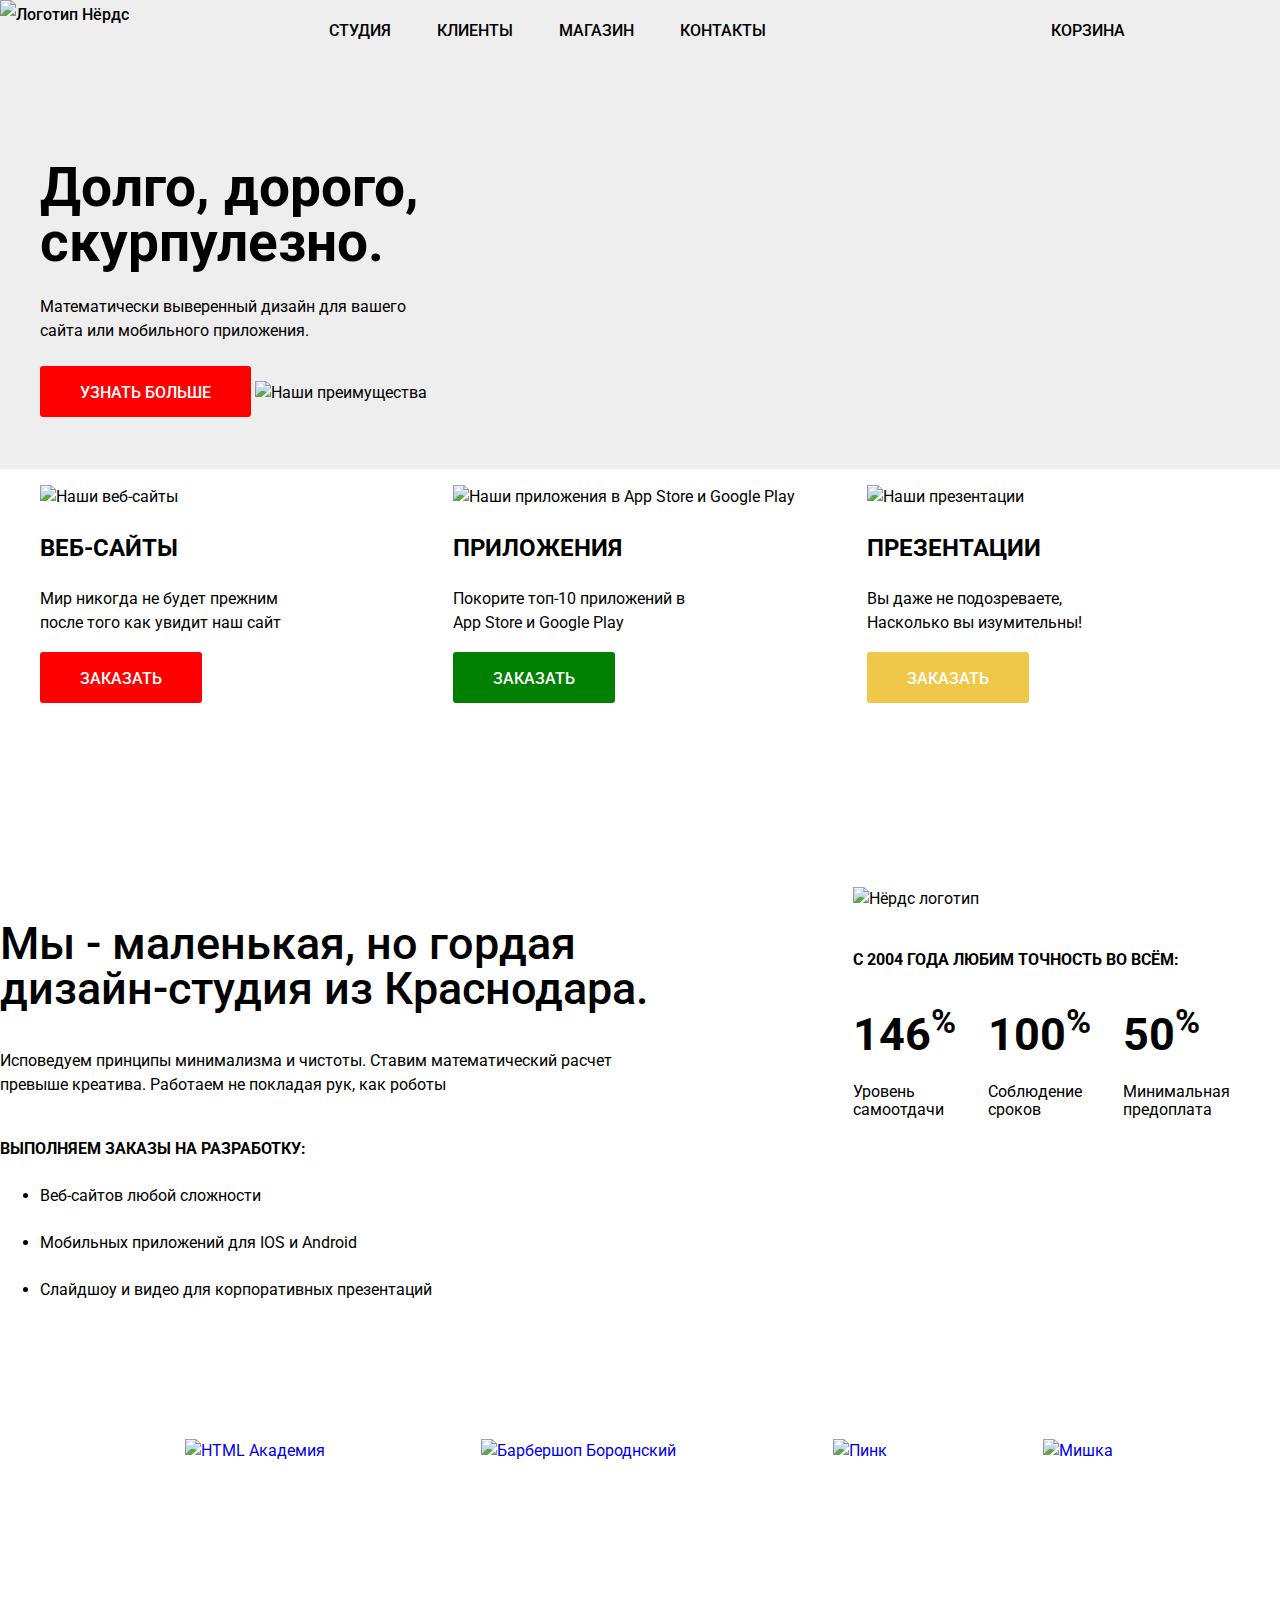
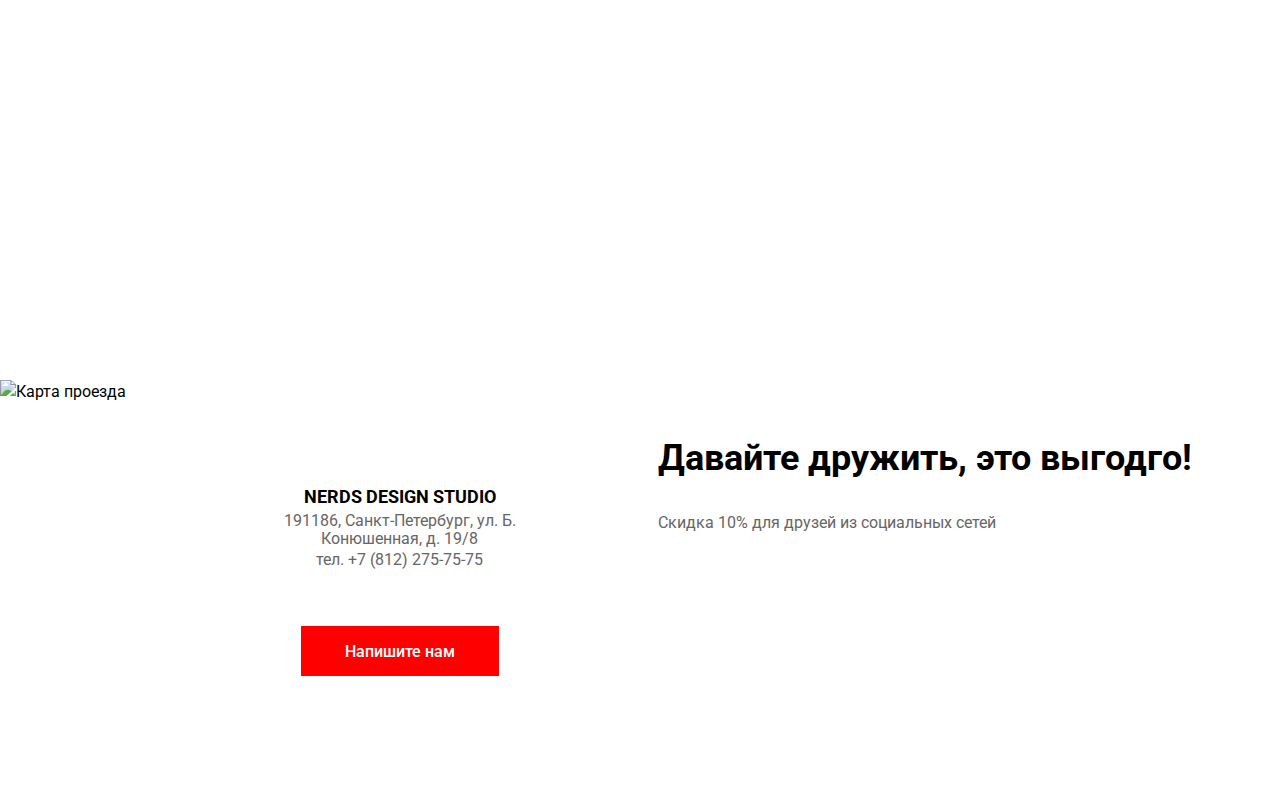
==== index.html @ 0a38b4d3 "grid+flex" ====
<!DOCTYPE html>
<html class="page" lang="ru">

<head>
  <meta charset="utf-8">
  <title>HTML Academy: Нёрдс</title>
  <link href="https://fonts.googleapis.com/css2?family=Roboto:wght@400;500;700&display=swap" rel="stylesheet">
  <link rel="stylesheet" href="css/normalize.css">
  <link rel="stylesheet" href="css/style.css">
</head>

<body class="page-body">
 
  <header class="main-header">
    
      <nav class="main-navigation">
        <a href="index.html" class="main-header-logo">
        <img src="img/nerds-logo.svg" width="160" height="65" alt="Логотип Нёрдс">
        </a>
          <ul class="site-navigation">
            <li><a href="catalog.html">Студия</a></li>
            <li><a href="catalog.html">Клиенты</a></li>
            <li><a href="catalog.html">Магазин</a></li>
            <li><a href="contacts.html">Контакты</a></li>
          </ul>
          <ul class="cart-navigation">
            <li><a class="cart-link" href="cart.html">Корзина</a></li>
          </ul>
      </nav>
    
  </header>

  <main class="container">

  <div class="slider-wrapper">

    <section class="slider-list">

      <ul class="advantages-list">
        <li class="advantages-item">
          <h2 class="advantages-title">Долго, дорого, <br> скурпулезно.</h2>
          <p class="advantages-text">
            Математически выверенный дизайн
            для вашего сайта или мобильного приложения.
          </p>
          <a class=" advantages-button red-button" href="#">Узнать больше</a>
          <img class="slide1" src="img/nerds-index-slide1.png" width="760" height="431" alt="Наши преимущества">
        </li>
        <li class="advantages-item">
          <img src="" alt="">
        </li>
        <li class="advantages-item">
          <img src="" alt="">
        </li>
      </ul>
    </section>

  </div>
    <section class="items">
      <ul class="items-list">
        <li class="item-list-section">
          <img class="img-red" src="img/illustration-1.png" width="300" height="146" alt="Наши веб-сайты">
          <h3 class="items-web red-web">Веб-сайты</h3>
          <p class="items-list-slogan red-slogan">
            Мир никогда не будет прежним
            после того как увидит наш сайт
          </p>
          <a href="#" class="items-order red-button">Заказать</a>
        </li>
        <li class="item-list-section">
          <img class="img-green" src="img/illustration-2.png" width="300" height="146" alt="Наши приложения в App Store и Google Play">
          <h3 class="items-web green-web">Приложения</h3>
          <p class="items-list-slogan green-slogan">
            Покорите топ-10 приложений в
            App Store и Google Play
          </p>
          <a href="#" class="items-order green-button">Заказать</a>
        </li>
        <li class="item-list-section">
          <img class="img-yellow" src="img/illustration-3.png" width="300" height="146" alt="Наши презентации">
          <h3 class="items-web yellow-web">Презентации</h3>
          <p class="items-list-slogan yellow-slogan">
            Вы даже не подозреваете,
            Насколько вы изумительны!
          </p>
          <a href="#" class="items-order yellow-button">Заказать</a>
        </li>
      </ul>
    </section>
    <div class="wrapper">
      <section class="description">
        <h2 class="description-title">
          Мы - маленькая, но гордая
          дизайн-студия из Краснодара.
        </h2>
        <p class="description-text">
          Исповедуем принципы минимализма и чистоты. Ставим математический
          расчет превыше креатива. Работаем не покладая рук, как роботы</p>
        <h4 class="description-offer">Выполняем заказы на разработку:</h4>
        <ul class="descriptionlist">
          <li class="description-list">
            Веб-сайтов любой сложности
          </li>
          <li class="description-list">
            Мобильных приложений для IOS и Android
          </li>
          <li class="description-list">
            Слайдшоу и видео для корпоративных презентаций
          </li>
        </ul>
      </section>
      <section class="features">
        <img class="img-logo" src="img/nerds-illustration1.jpg" width="360" height="208" alt="Нёрдс логотип">
        <h2 class="features-slogan">C 2004 года любим точность во всём:</h2>
        <ul class="features-list">
          <li>
            <span class="features-list-percent">146<sup class="features-percent">%</sup></span>
            <p class="features-list-description">Уровень самоотдачи</p>
          </li>
          <li>
            <span class="features-list-percent">100<sup class="features-percent">%</sup></span>
            <p class="features-list-description">Соблюдение сроков</p>
          </li>
          <li>
            <span class="features-list-percent">50<sup class="features-percent">%</sup></span>
            <p class="features-list-description">Минимальная предоплата</p>
          </li>
        </ul>
      </section>
    </div>
    <section class="main-clients">
      <h2 class="visually-hidden">Наши заказчики</h2>
      <ul class="main-clients-list">
        <li>
          <a class="clients-logo" href="#"><img class="clients-logo-img" src="img/Group-5.svg" width="199" height="68"
              alt="HTML Академия"></a>
        </li>
        <li>
          <a class="clients-logo" href="#"><img class="clients-logo-img" src="img/logo-2.png" width="209" height="90"
              alt="Барбершоп Бороднский"></a>
        </li>
        <li>
          <a class="clients-logo" href="#"><img class="clients-logo-img" src="img/logo-3.png" width="185" height="52"
              alt="Пинк"></a>
        </li>
        <li>
          <a class="clients-logo" href="#"><img class="clients-logo-img" src="img/logo-4.png" width="173" height="84"
              alt="Мишка"></a>
        </li>
      </ul>
    </section>
  </main>
  <footer class="main-footer">
    <section class="map">
      <h2 class="visually-hidden">Карта</h2>
        <div class="info-content">
          <strong class="info-content-name">NERDS DESIGN STUDIO</strong>
          <address class="info-content-adress">
            191186, Санкт-Петербург,
            ул. Б. Конюшенная, д. 19/8
          </address>
          <a class="info-content-phone" href="tel:+78122757575">тел. +7 (812) 275-75-75</a>
          <a class="info-content-link" href="#">Напишите нам</a>
        </div>
      <img class="img-map" src="img/Group-12.png" width="1440" height="416" alt="Карта проезда">
    </section>
    <div class="footer-social">
      <ul class="footer-social-button">
        <li>
          <a class="social-button" href="#"><span class="visually-hidden">Вконтакте</span></a>
        </li>
        <li>
          <a class="social-button" href="#"><span class="visually-hidden">Фейсбук</span></a>
        </li>
        <li>
          <a class="social-button" href="#"><span class="visually-hidden">Инстаграм</span></a>
        </li>
      </ul>
     <div class="social-text">
      <p class="social-slogan">Давайте дружить, это выгодго!</p>
      <p class="social-promo">Скидка 10% для друзей из социальных сетей</p>
     </div>
    </div>
  </footer>
 </div>
</body>

</html>
---- css/style.css ----
/* Variables */

  :root {
      --basic-white: #ffffff;
      --basic-black: #000000;
      --basic-red: #ff0000;
      --basic-green: #008000;
      --basic-yellow: #efc849;
      --basic-backgound-grey: #eeeeee;
      --basic-light-grey: #666666; 
  }

  /* Global */

  body {
    min-width: 100%;
    margin: 0;
    padding: 0;
    font-family: "Roboto", Arial, sans-serif;
    font-size: 16px;
    line-height: 24px;
    color: var(--basic-black);
    background-color: var(--basic-white);  
  }

  a {
    text-decoration: none;
  }

  /* Grid */

  .page {
    height: 100%;
  } 

  .page-body {
    min-height: 100%;
    display: grid;
    grid-template-rows: min-content 1fr min-content;
    align-content: start; 
  }

  /* Main navigation */
  .main-header {
    background-color: var(--basic-backgound-grey);
    min-height: 114px;
  }
  .main-navigation {
    display: flex;
    align-items: flex-start;
    
    font-size: 16px;
    line-height: 30px;
    font-weight: 500;
    color: var(--basic-black);
    background-color: var(--basic-backgound-grey);
    list-style-type: none;
  }

    /* Logo */

  .main-header-logo {
    color: var(--basic-black);
    text-decoration: none;
    max-width: 100%;
    height: auto;
  }

  /* Site Navigation */

  .site-navigation {
    display: flex;
    justify-content: space-between;
    align-items: flex-start;
    width: 437px;
    min-height: 15px;
    padding-left: 200px;
    font-size: 16px;
    line-height: 30px;
    font-weight: 500;
    text-decoration: none;
    list-style: none;
    text-transform: uppercase;
  } 
  
  /* Cart Navigation */

  .cart-navigation {
    list-style-type: none;
    text-transform: uppercase;
    padding-left: 285px;
  }

  .site-navigation a,
  .cart-navigation a {
    color: var(--basic-black);
  }

  /* Slider */
.slider-wrapper {
  display: grid;
  grid-template-areas:
      "title img"
      "text img"
      "button img";
      grid-template-columns: 431px 1fr;
      grid-template-rows: min-content min-content min-content;
      background-color: var(--basic-backgound-grey);
  }

    .slide1 {
      grid-area: img;
    }
    .advantages-title {
      grid-area: title;
    }
    .advantages-text {
      grid-area: text;
    }
    .advantages-button {
      grid-area: button;
    }

  .advantages-title {
    font-size: 55px;
    line-height: 55px;
    margin-bottom: 25px;
  }

  .advantages-text {
    font-size: 16px;
    line-height: 24px;
    margin-bottom: 38px;
  }

  .advantages-button {
    background-color: var(--basic-red);
    color: var(--basic-white);
    font-size: 16px;
    line-height: 18px;
    border-radius: 3px;
    text-decoration: none;
    width: 240px;
    height: 50px;
    padding: 17px 54px 15px;
    margin-top: 38px;
  }

  .slider-list ul {
    list-style-type: none;
  }

  /* Items grid */

  .items {
    font-size: 16px;
    line-height: 24px;
    color: var(--basic-black);
  }

  .items-list {
    display: grid;
    grid-template-areas: 
    "img-red img-green img-yellow"
    "red-web green-web yellow-web"
    "red-slogan green-slogan yellow-slogan"
    "red-button green-button yellow-button";

    grid-template-columns: 1fr 1fr 1fr;
    grid-template-rows: 146px 55px 64px 82px;
  }

  .img-red {
    grid-area: img-red;
  }
  .img-green {
    grid-area: img-green;
  }
  .img-yellow {
    grid-area: img-yellow;
  }
  .red-web {
    grid-area: red-web;
  }
  .green-web {
    grid-area: green-web;
  }
  .yellow-web {
    grid-area: yellow-web;
  }
  .red-slogan {
    grid-area: red-slogan;
  }
  .green-slogan {
    grid-area: green-slogan;
  }
  .yellow-slogan {
    grid-area: yellow-slogan;
  }
  .red-button {
    grid-area: red-button;
  }
  .green-button {
    grid-area: green-button;
  }
  .yellow-button {
    grid-area: yellow-button;
  }

  .items-list {
    list-style-type: none;
  }

  .items-web {
    text-transform: uppercase;
    font-weight: bold;
    font-size: 24px;
    line-height: 30px;
  }

  .items-list-slogan {
    font-size: 16px;
    line-height: 24px;
    width: 260px;
    margin-top: 16px;
    margin-bottom: 32px;
  }

  .red-button {
     background-color: var(--basic-red);
     border-radius: 3px;
     color: var(--basic-white); 
     font-weight: 500;
     text-decoration: none;
     text-transform: uppercase;
     width: 160px;
     height: 50px;
     padding: 17px 40px 15px;
     margin-top: 32px;
     margin-bottom: 95px;
  }

  .green-button {
    background-color: var(--basic-green);
    border-radius: 3px;
    color: var(--basic-white); 
    text-decoration: none;
    text-transform: uppercase;
    font-weight: 500;
    width: 160px;
    height: 50px;
    padding: 17px 40px 15px;
    margin-top: 32px;
    margin-bottom: 95px;
  }

  .yellow-button {
    background-color: var(--basic-yellow);
    border-radius: 3px;
    color: var(--basic-white); 
    text-decoration: none;
    text-transform: uppercase;
    font-weight: 500;
    width: 160px;
    height: 50px;
    padding: 17px 40px 15px;
    margin-top: 32px;
    margin-bottom: 95px;
  }

  /* Wrapper Grid */
  .wrapper {
    display: grid;
    grid-template-areas: 
    "description-title img-logo"
    "description-text img-logo"
    "description-offer features-slogan"
    "descriptionlist features-list";

    grid-template-rows: ;
    grid-template-columns: 2fr 1fr;

   
  }
  .features-list {
    display: flex;
    padding: 0;
    
  }

 .description-title {
    font-weight: 500;
    font-size: 45px;
    line-height: 45px;
    width: 651px;
    min-height: 91px;
    margin-top: 73px;
  } 

  .description-text {
    font-size: 16px;
    line-height: 24px;
    margin-top: 32px;
    width: 646px;
  }
  
  .description-offer {
    text-transform: uppercase;
    font-weight: bold;
    font-size: 16px;
    line-height: 24px;
    margin-top: 40px;
    margin-bottom: 23px;
    width: 306px;
    min-height: 24px;
  }

  .description-list {
    font-size: 16px;
    line-height: 24px;
    margin-bottom: 23px; 
    width: 399px;
  }
  .descriptionlist {
    margin-bottom: 73px;
  }

  .img-logo {
    margin-top: 39px;
  }
  .features-slogan {
    font-weight: bold;
    font-size: 16px;
    line-height: 24px;
    text-transform: uppercase;
    margin-top: 37px;
    margin-bottom: 31px;
  }
.features-list {
  list-style-type: none;
  margin-right: 20px; 
}
.features-list-percent {
    font-weight: bold;
    font-size: 45px;
    line-height: 64px;
    color: var(--basic-black); 
  }

.features-list-description {
    font-size: 16px;
    line-height: 18px;
    width: 135px;
}

  /* Clients */

.main-clients-list {
  display: flex;
  justify-content: space-evenly;
  list-style-type: none;
  margin-left: 32px;
  margin-right: 43px;
}
.visually-hidden {
  opacity: 0;
}
.clients-logo {
  margin-left: 32px;
  margin-right: 43px;
}

  /* Footer Map */

.img-map {
  width: 100%;
  height: 100%;
  margin-top: 80px;
}  

.info-content {
  width: 319px;
  height: 308px;
  text-align: center;
  padding-top: 49px;
  background-color: var(--basic-white);
  position: relative;
  bottom: -490px;
  left: 240px;
  z-index: 1;
}

.info-content-link {
  display: inline-block;
  padding: 17px 44px 15px;
  margin-top: 54px;
  font-weight: 500;
  font-size: 16px;
  line-height: 18px;
  color: var(--basic-white);
  vertical-align: top;
  background: var(--basic-red);
}

.info-content-name {
  font-size: 18px;
  line-height: 30px;
  color: var(--basic-black);
  text-decoration: none;
}
.info-content-adress {
    font-size: 16px;
    line-height: 18px;
    color: var(--basic-light-grey);
    font-style: normal;
}

.info-content-phone {
    text-decoration: none;
    color: var(--basic-light-grey);
    font-size: 16px;
    line-height: 18px;
}

  /* Footer Social */

  .footer-social {
    display: flex;
    justify-content: center;
  }

.footer-social-button {
  display: flex;
  align-items: center;
  margin: 68px 140px;
  list-style-type: none;
}
.social-button {
    color: var(--basic-black);
    background-color: var(--basic-backgound-grey);
    border-radius: 50px;
    margin-right: 9px;
}

.social-slogan {
    font-weight: bold;
    font-size: 36px;
    line-height: 36px;
}

.social-promo {
    font-size: 16px;
    line-height: 22px;
    color: var(--basic-light-grey);
}
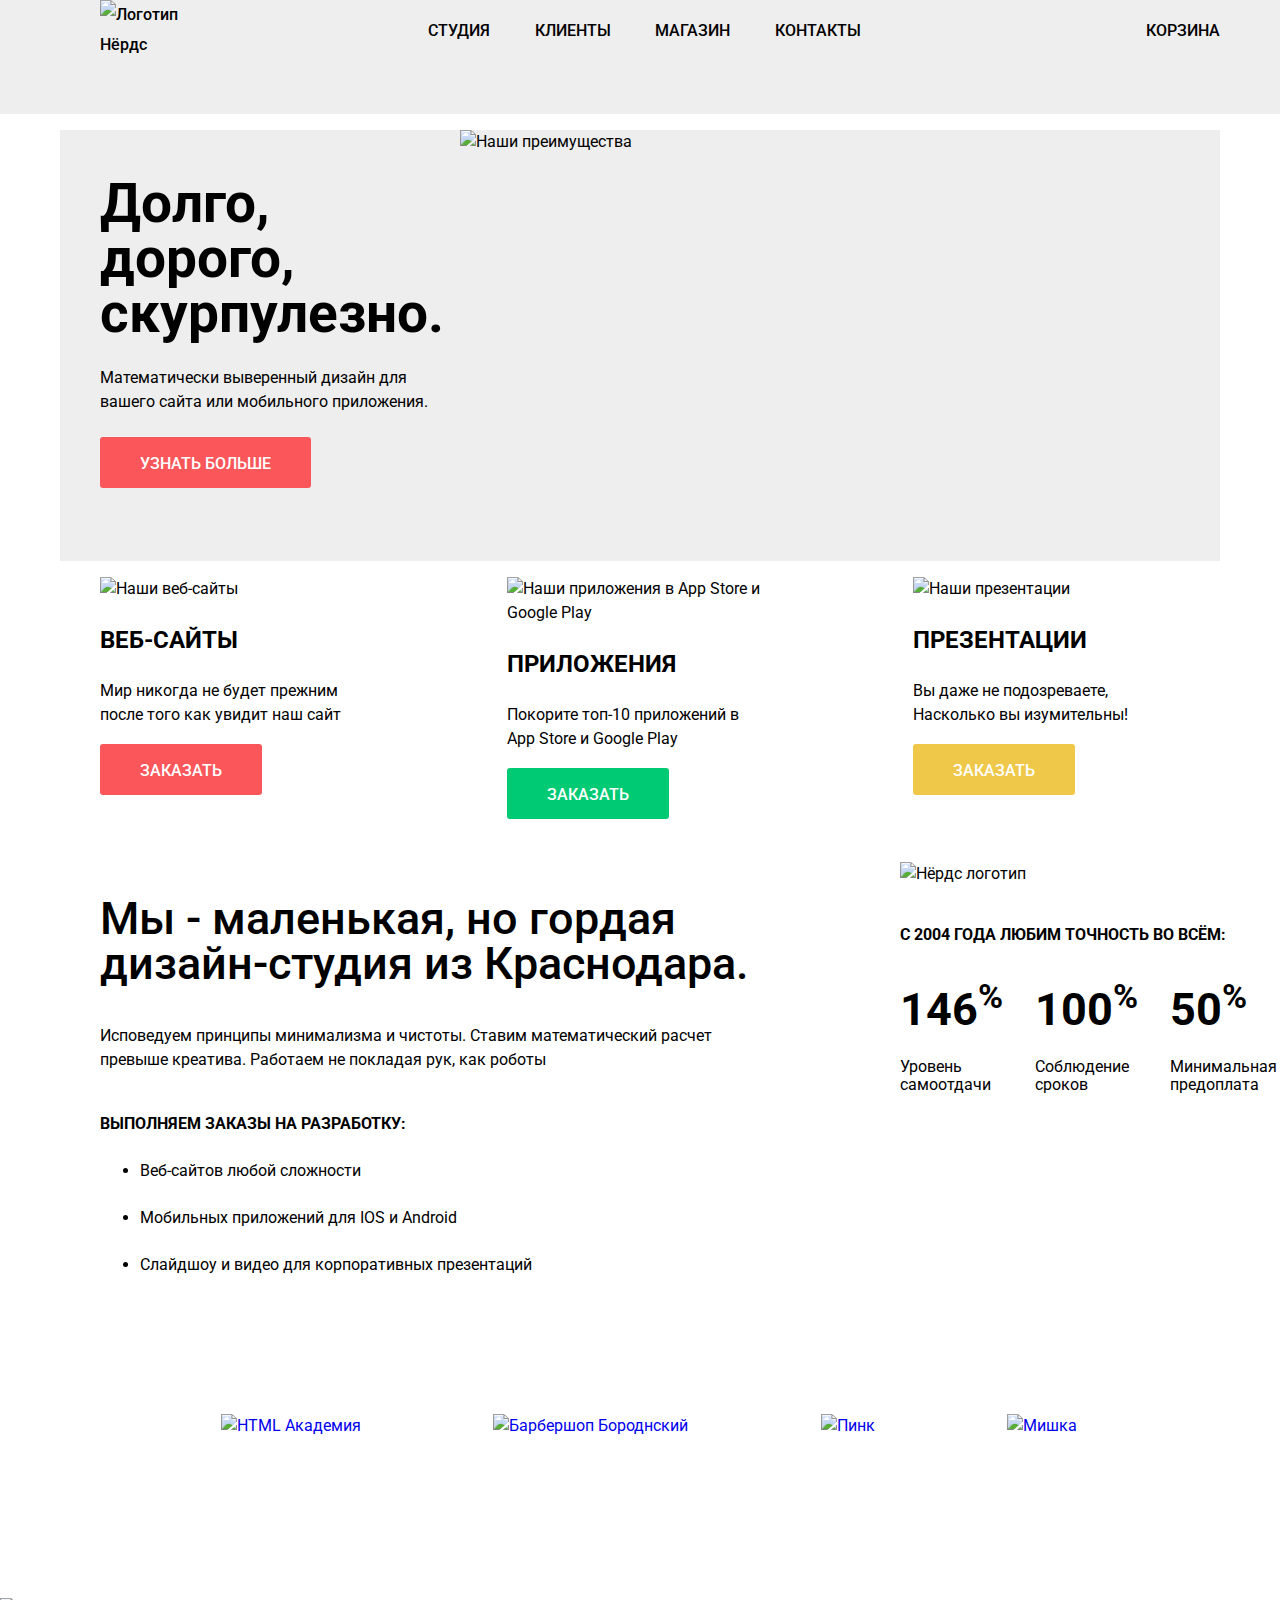
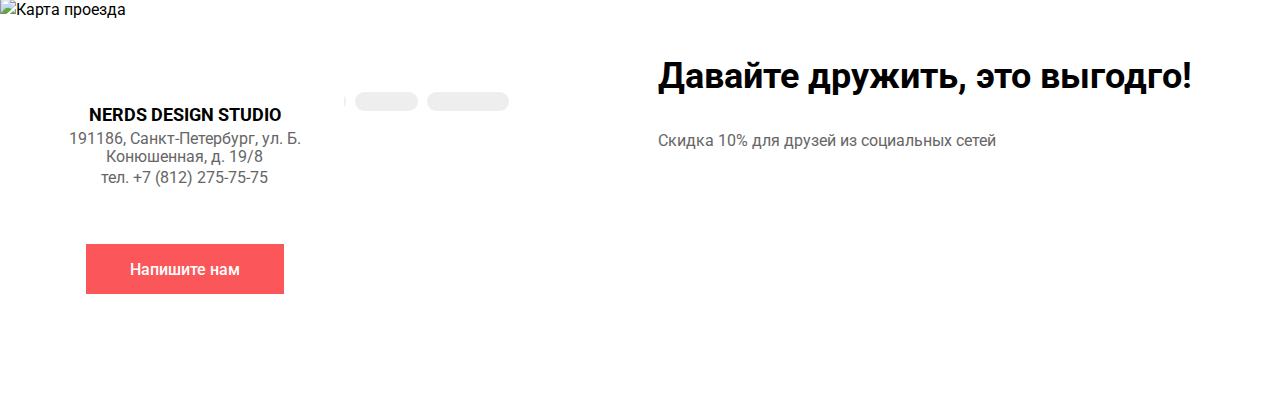
==== commit 2e1651a3: "правки" ====
--- a/index.html
+++ b/index.html
@@ -12,8 +12,7 @@
 <body class="page-body">
  
   <header class="main-header">
-    
-      <nav class="main-navigation">
+      <nav class="main-navigation container">
         <a href="index.html" class="main-header-logo">
         <img src="img/nerds-logo.svg" width="160" height="65" alt="Логотип Нёрдс">
         </a>
@@ -27,23 +26,24 @@
             <li><a class="cart-link" href="cart.html">Корзина</a></li>
           </ul>
       </nav>
-    
   </header>
+  
+  <main>
 
-  <main class="container">
+    <div class="container">
 
-  <div class="slider-wrapper">
-
-    <section class="slider-list">
+    <section class="advantages">
 
       <ul class="advantages-list">
         <li class="advantages-item">
+        <div class="slider-advantages-text">
           <h2 class="advantages-title">Долго, дорого, <br> скурпулезно.</h2>
           <p class="advantages-text">
             Математически выверенный дизайн
             для вашего сайта или мобильного приложения.
           </p>
           <a class=" advantages-button red-button" href="#">Узнать больше</a>
+        </div>
           <img class="slide1" src="img/nerds-index-slide1.png" width="760" height="431" alt="Наши преимущества">
         </li>
         <li class="advantages-item">
@@ -53,10 +53,10 @@
           <img src="" alt="">
         </li>
       </ul>
+    
     </section>
 
-  </div>
-    <section class="items">
+      <section class="items">
       <ul class="items-list">
         <li class="item-list-section">
           <img class="img-red" src="img/illustration-1.png" width="300" height="146" alt="Наши веб-сайты">
@@ -86,8 +86,10 @@
           <a href="#" class="items-order yellow-button">Заказать</a>
         </li>
       </ul>
-    </section>
-    <div class="wrapper">
+      </section>
+      
+      <div class="wrapper">
+        
       <section class="description">
         <h2 class="description-title">
           Мы - маленькая, но гордая
@@ -127,8 +129,10 @@
           </li>
         </ul>
       </section>
-    </div>
-    <section class="main-clients">
+
+      </div>
+      
+      <section class="main-clients">
       <h2 class="visually-hidden">Наши заказчики</h2>
       <ul class="main-clients-list">
         <li>
@@ -148,11 +152,15 @@
               alt="Мишка"></a>
         </li>
       </ul>
-    </section>
+      </section>
+    </div>
+   </div>
   </main>
   <footer class="main-footer">
+   <div class=>
     <section class="map">
       <h2 class="visually-hidden">Карта</h2>
+      <div class="container map-container">
         <div class="info-content">
           <strong class="info-content-name">NERDS DESIGN STUDIO</strong>
           <address class="info-content-adress">
@@ -162,9 +170,10 @@
           <a class="info-content-phone" href="tel:+78122757575">тел. +7 (812) 275-75-75</a>
           <a class="info-content-link" href="#">Напишите нам</a>
         </div>
+      </div>  
       <img class="img-map" src="img/Group-12.png" width="1440" height="416" alt="Карта проезда">
     </section>
-    <div class="footer-social">
+    <div class="footer-social container">
       <ul class="footer-social-button">
         <li>
           <a class="social-button" href="#"><span class="visually-hidden">Вконтакте</span></a>
@@ -181,6 +190,7 @@
       <p class="social-promo">Скидка 10% для друзей из социальных сетей</p>
      </div>
     </div>
+   </div>
   </footer>
  </div>
 </body>
--- a/css/style.css
+++ b/css/style.css
@@ -3,8 +3,8 @@
   :root {
       --basic-white: #ffffff;
       --basic-black: #000000;
-      --basic-red: #ff0000;
-      --basic-green: #008000;
+      --basic-red: #fb565a;
+      --basic-green: #00ca74;
       --basic-yellow: #efc849;
       --basic-backgound-grey: #eeeeee;
       --basic-light-grey: #666666; 
@@ -13,7 +13,7 @@
   /* Global */
 
   body {
-    min-width: 100%;
+    min-width: 1200px;
     margin: 0;
     padding: 0;
     font-family: "Roboto", Arial, sans-serif;
@@ -27,7 +27,12 @@
     text-decoration: none;
   }
 
-  /* Grid */
+  /* Container */
+  .container {
+    width: 1160px;
+    margin: 0 auto;
+    padding: 0 10px;
+  }
 
   .page {
     height: 100%;
@@ -41,6 +46,7 @@
   }
 
   /* Main navigation */
+
   .main-header {
     background-color: var(--basic-backgound-grey);
     min-height: 114px;
@@ -64,6 +70,7 @@
     text-decoration: none;
     max-width: 100%;
     height: auto;
+    margin-left: 40px;
   }
 
   /* Site Navigation */
@@ -97,29 +104,13 @@
   }
 
   /* Slider */
-.slider-wrapper {
-  display: grid;
-  grid-template-areas:
-      "title img"
-      "text img"
-      "button img";
-      grid-template-columns: 431px 1fr;
-      grid-template-rows: min-content min-content min-content;
-      background-color: var(--basic-backgound-grey);
-  }
-
-    .slide1 {
-      grid-area: img;
-    }
-    .advantages-title {
-      grid-area: title;
-    }
-    .advantages-text {
-      grid-area: text;
-    }
-    .advantages-button {
-      grid-area: button;
-    }
+
+  .advantages {
+    background-color: var(--basic-backgound-grey);
+  }
+  .advantages-item {
+    display: flex;
+  }
 
   .advantages-title {
     font-size: 55px;
@@ -146,7 +137,7 @@
     margin-top: 38px;
   }
 
-  .slider-list ul {
+  .advantages-list {
     list-style-type: none;
   }
 
@@ -160,51 +151,8 @@
 
   .items-list {
     display: grid;
-    grid-template-areas: 
-    "img-red img-green img-yellow"
-    "red-web green-web yellow-web"
-    "red-slogan green-slogan yellow-slogan"
-    "red-button green-button yellow-button";
-
     grid-template-columns: 1fr 1fr 1fr;
-    grid-template-rows: 146px 55px 64px 82px;
-  }
-
-  .img-red {
-    grid-area: img-red;
-  }
-  .img-green {
-    grid-area: img-green;
-  }
-  .img-yellow {
-    grid-area: img-yellow;
-  }
-  .red-web {
-    grid-area: red-web;
-  }
-  .green-web {
-    grid-area: green-web;
-  }
-  .yellow-web {
-    grid-area: yellow-web;
-  }
-  .red-slogan {
-    grid-area: red-slogan;
-  }
-  .green-slogan {
-    grid-area: green-slogan;
-  }
-  .yellow-slogan {
-    grid-area: yellow-slogan;
-  }
-  .red-button {
-    grid-area: red-button;
-  }
-  .green-button {
-    grid-area: green-button;
-  }
-  .yellow-button {
-    grid-area: yellow-button;
+    column-gap: 100px;
   }
 
   .items-list {
@@ -227,26 +175,12 @@
   }
 
   .red-button {
-     background-color: var(--basic-red);
-     border-radius: 3px;
-     color: var(--basic-white); 
-     font-weight: 500;
-     text-decoration: none;
-     text-transform: uppercase;
-     width: 160px;
-     height: 50px;
-     padding: 17px 40px 15px;
-     margin-top: 32px;
-     margin-bottom: 95px;
-  }
-
-  .green-button {
-    background-color: var(--basic-green);
+    background-color: var(--basic-red);
     border-radius: 3px;
     color: var(--basic-white); 
-    text-decoration: none;
-    text-transform: uppercase;
-    font-weight: 500;
+    font-weight: 500;
+    text-decoration: none;
+    text-transform: uppercase;
     width: 160px;
     height: 50px;
     padding: 17px 40px 15px;
@@ -254,8 +188,8 @@
     margin-bottom: 95px;
   }
 
-  .yellow-button {
-    background-color: var(--basic-yellow);
+  .green-button {
+    background-color: var(--basic-green);
     border-radius: 3px;
     color: var(--basic-white); 
     text-decoration: none;
@@ -268,7 +202,22 @@
     margin-bottom: 95px;
   }
 
+  .yellow-button {
+    background-color: var(--basic-yellow);
+    border-radius: 3px;
+    color: var(--basic-white); 
+    text-decoration: none;
+    text-transform: uppercase;
+    font-weight: 500;
+    width: 160px;
+    height: 50px;
+    padding: 17px 40px 15px;
+    margin-top: 32px;
+    margin-bottom: 95px;
+  }
+
   /* Wrapper Grid */
+
   .wrapper {
     display: grid;
     grid-template-areas: 
@@ -280,7 +229,10 @@
     grid-template-rows: ;
     grid-template-columns: 2fr 1fr;
 
-   
+    padding-left: 40px;
+  }
+  .features {
+    margin-left: 149px;
   }
   .features-list {
     display: flex;
@@ -288,7 +240,7 @@
     
   }
 
- .description-title {
+  .description-title {
     font-weight: 500;
     font-size: 45px;
     line-height: 45px;
@@ -325,10 +277,10 @@
     margin-bottom: 73px;
   }
 
-  .img-logo {
+.img-logo {
     margin-top: 39px;
   }
-  .features-slogan {
+.features-slogan {
     font-weight: bold;
     font-size: 16px;
     line-height: 24px;
@@ -336,10 +288,12 @@
     margin-top: 37px;
     margin-bottom: 31px;
   }
+
 .features-list {
-  list-style-type: none;
-  margin-right: 20px; 
-}
+    list-style-type: none;
+    margin-right: 20px; 
+  }
+
 .features-list-percent {
     font-weight: bold;
     font-size: 45px;
@@ -351,105 +305,109 @@
     font-size: 16px;
     line-height: 18px;
     width: 135px;
-}
+  }
 
   /* Clients */
 
 .main-clients-list {
-  display: flex;
-  justify-content: space-evenly;
-  list-style-type: none;
-  margin-left: 32px;
-  margin-right: 43px;
-}
+    display: flex;
+    justify-content: space-evenly;
+    list-style-type: none;
+    margin-left: 32px;
+   margin-right: 43px;
+  }
 .visually-hidden {
-  opacity: 0;
-}
+    opacity: 0;
+  }
 .clients-logo {
-  margin-left: 32px;
-  margin-right: 43px;
-}
+    margin-left: 32px;
+    margin-right: 43px;
+  }
 
   /* Footer Map */
 
 .img-map {
-  width: 100%;
-  height: 100%;
-  margin-top: 80px;
-}  
+   width: 100%;
+   height: 100%;
+   margin-top: 80px;
+  }  
+
+.map-container {
+    position: relative;
+  }
 
 .info-content {
-  width: 319px;
-  height: 308px;
-  text-align: center;
-  padding-top: 49px;
-  background-color: var(--basic-white);
-  position: relative;
-  bottom: -490px;
-  left: 240px;
-  z-index: 1;
-}
+   width: 319px;
+   height: 308px;
+   text-align: center;
+   padding-top: 49px;
+   background-color: var(--basic-white);
+   position: absolute;
+   bottom: -490px;
+   left: -25px;
+   z-index: 1;
+  }
 
 .info-content-link {
-  display: inline-block;
-  padding: 17px 44px 15px;
-  margin-top: 54px;
-  font-weight: 500;
-  font-size: 16px;
-  line-height: 18px;
-  color: var(--basic-white);
-  vertical-align: top;
-  background: var(--basic-red);
-}
+    display: inline-block;
+    padding: 17px 44px 15px;
+    margin-top: 54px;
+    font-weight: 500;
+    font-size: 16px;
+    line-height: 18px;
+    color: var(--basic-white);
+    vertical-align: top;
+    background: var(--basic-red);
+  }
 
 .info-content-name {
-  font-size: 18px;
-  line-height: 30px;
-  color: var(--basic-black);
-  text-decoration: none;
-}
+    font-size: 18px;
+    line-height: 30px;
+    color: var(--basic-black);
+    text-decoration: none;
+  }
 .info-content-adress {
     font-size: 16px;
     line-height: 18px;
     color: var(--basic-light-grey);
     font-style: normal;
-}
+  }
 
 .info-content-phone {
     text-decoration: none;
     color: var(--basic-light-grey);
     font-size: 16px;
     line-height: 18px;
-}
+  }
 
   /* Footer Social */
 
-  .footer-social {
+.footer-social {
     display: flex;
     justify-content: center;
   }
 
 .footer-social-button {
-  display: flex;
-  align-items: center;
-  margin: 68px 140px;
-  list-style-type: none;
-}
+    display: flex;
+    align-items: center;
+    margin: 68px 140px;
+    list-style-type: none;
+  }
 .social-button {
     color: var(--basic-black);
     background-color: var(--basic-backgound-grey);
     border-radius: 50px;
     margin-right: 9px;
-}
+  }
 
 .social-slogan {
     font-weight: bold;
     font-size: 36px;
     line-height: 36px;
-}
+  }
 
 .social-promo {
     font-size: 16px;
     line-height: 22px;
     color: var(--basic-light-grey);
-}+  }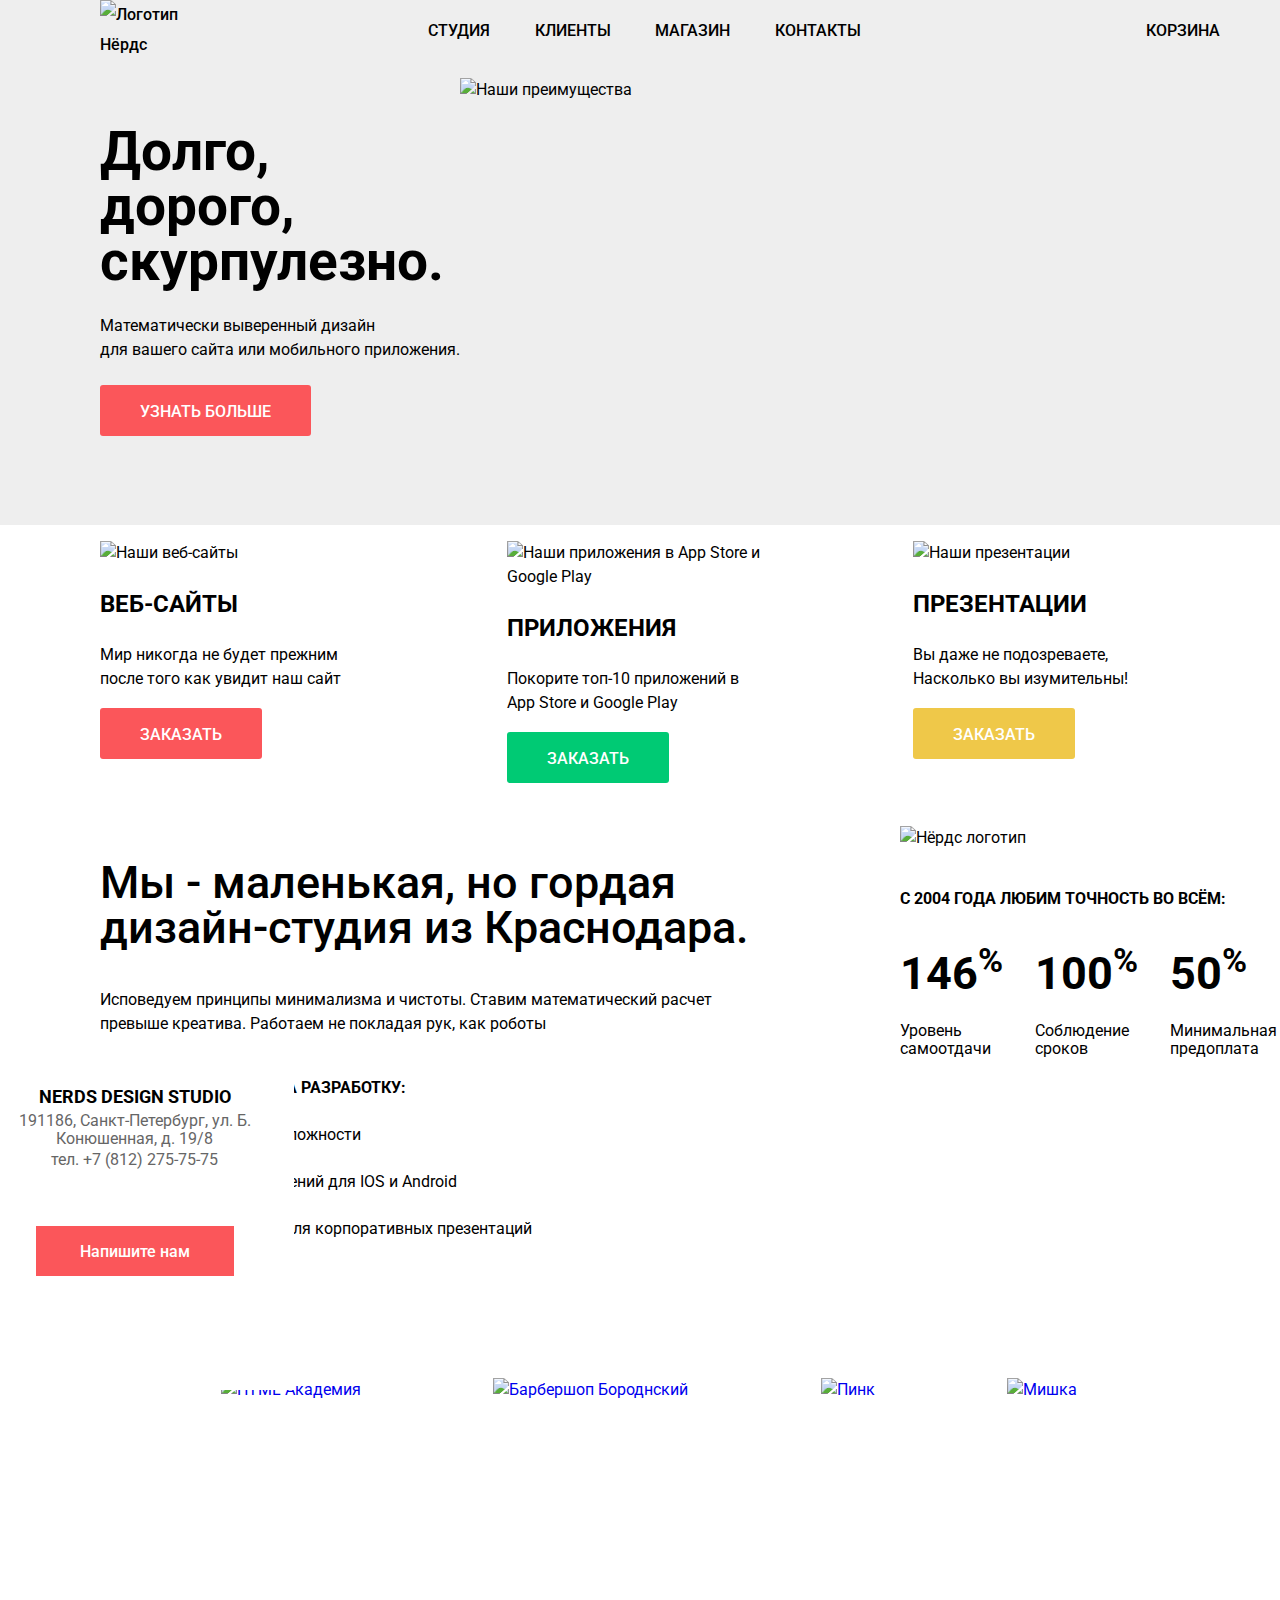
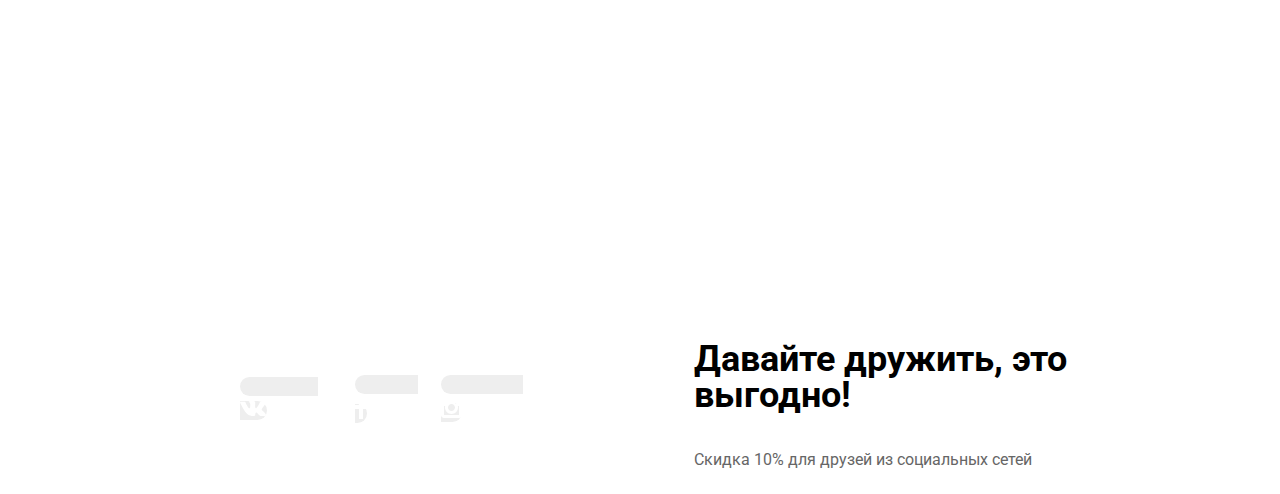
==== commit 50874eb9: "исправления+" ====
--- a/index.html
+++ b/index.html
@@ -26,36 +26,33 @@
             <li><a class="cart-link" href="cart.html">Корзина</a></li>
           </ul>
       </nav>
+      <section class="advantages container">
+
+        <ul class="advantages-list">
+          <li class="advantages-item">
+          <div class="slider-advantages-text">
+            <h2 class="advantages-title">Долго, дорого, <br> скурпулезно.</h2>
+            <p class="advantages-text">
+              Математически выверенный дизайн<br>
+              для вашего сайта или мобильного приложения.
+            </p>
+            <a class=" advantages-button red-button" href="#">Узнать больше</a>
+          </div>
+            <img class="slide1" src="img/nerds-index-slide1.png" width="760" height="431" alt="Наши преимущества">
+          </li>
+          <li class="advantages-item">
+            <img src="" alt="">
+          </li>
+          <li class="advantages-item">
+            <img src="" alt="">
+          </li>
+        </ul>
+      </section>
   </header>
   
   <main>
 
     <div class="container">
-
-    <section class="advantages">
-
-      <ul class="advantages-list">
-        <li class="advantages-item">
-        <div class="slider-advantages-text">
-          <h2 class="advantages-title">Долго, дорого, <br> скурпулезно.</h2>
-          <p class="advantages-text">
-            Математически выверенный дизайн
-            для вашего сайта или мобильного приложения.
-          </p>
-          <a class=" advantages-button red-button" href="#">Узнать больше</a>
-        </div>
-          <img class="slide1" src="img/nerds-index-slide1.png" width="760" height="431" alt="Наши преимущества">
-        </li>
-        <li class="advantages-item">
-          <img src="" alt="">
-        </li>
-        <li class="advantages-item">
-          <img src="" alt="">
-        </li>
-      </ul>
-    
-    </section>
-
       <section class="items">
       <ul class="items-list">
         <li class="item-list-section">
@@ -135,19 +132,19 @@
       <section class="main-clients">
       <h2 class="visually-hidden">Наши заказчики</h2>
       <ul class="main-clients-list">
-        <li>
-          <a class="clients-logo" href="#"><img class="clients-logo-img" src="img/Group-5.svg" width="199" height="68"
+        <li class="clients-list-item">
+          <a class="clients-logo" href="https://htmlacademy.ru/intensive/htmlcss"><img class="clients-logo-img" src="img/Group-5.svg" width="199" height="68"
               alt="HTML Академия"></a>
         </li>
-        <li>
+        <li class="clients-list-item">
           <a class="clients-logo" href="#"><img class="clients-logo-img" src="img/logo-2.png" width="209" height="90"
               alt="Барбершоп Бороднский"></a>
         </li>
-        <li>
+        <li class="clients-list-item">
           <a class="clients-logo" href="#"><img class="clients-logo-img" src="img/logo-3.png" width="185" height="52"
               alt="Пинк"></a>
         </li>
-        <li>
+        <li class="clients-list-item">
           <a class="clients-logo" href="#"><img class="clients-logo-img" src="img/logo-4.png" width="173" height="84"
               alt="Мишка"></a>
         </li>
@@ -156,37 +153,49 @@
     </div>
    </div>
   </main>
+  
   <footer class="main-footer">
-   <div class=>
+
     <section class="map">
       <h2 class="visually-hidden">Карта</h2>
-      <div class="container map-container">
+      <iframe src="https://www.google.com/maps/embed?pb=!1m18!1m12!1m3!1d1998.603625300312!2d30.32085871610069!3d59.93871916905415!2m3!1f0!2f0!3f0!3m2!1i1024!2i768!4f13.1!3m3!1m2!1s0x4696310fca145cc1%3A0x42b32648d8238007!2z0JHQvtC70YzRiNCw0Y8g0JrQvtC90Y7RiNC10L3QvdCw0Y8g0YPQuy4sIDE5LzgsINCh0LDQvdC60YIt0J_QtdGC0LXRgNCx0YPRgNCzLCDQoNC-0YHRgdC40Y8sIDE5MTE4Ng!5e0!3m2!1sru!2sua!4v1603292362389!5m2!1sru!2sua" width="600" height="416" frameborder="0" style="border:0;" allowfullscreen="" aria-hidden="false" tabindex="0"></iframe>
+      <!-- <img class="img-map" src="img/group-12.png" width="1440" height="416" alt="Карта проезда"> -->
         <div class="info-content">
           <strong class="info-content-name">NERDS DESIGN STUDIO</strong>
           <address class="info-content-adress">
-            191186, Санкт-Петербург,
-            ул. Б. Конюшенная, д. 19/8
+            191186, Санкт-Петербург,    
+            ул.&nbspБ. Конюшенная, д. 19/8
           </address>
           <a class="info-content-phone" href="tel:+78122757575">тел. +7 (812) 275-75-75</a>
           <a class="info-content-link" href="#">Напишите нам</a>
         </div>
-      </div>  
-      <img class="img-map" src="img/Group-12.png" width="1440" height="416" alt="Карта проезда">
     </section>
     <div class="footer-social container">
       <ul class="footer-social-button">
         <li>
-          <a class="social-button" href="#"><span class="visually-hidden">Вконтакте</span></a>
+          <a class="social-button" href="#"><span class="visually-hidden">Вконтакте</span>
+            <svg width="27" height="15" viewBox="0 0 27 15" fill="none" xmlns="http://www.w3.org/2000/svg">
+              <path d="M16.138 11.51C17.094 11.201 18.318 13.55 19.621 14.449C20.599 15.13 21.348 14.983 21.348 14.983L24.821 14.933C24.821 14.933 26.636 14.821 25.778 13.379C25.707 13.259 25.275 12.31 23.193 10.357C21.016 8.31404 21.311 8.64504 23.932 5.11304C25.529 2.96004 26.168 1.64504 25.968 1.08504C25.776 0.546037 24.603 0.686037 24.603 0.686037L20.69 0.713037C20.309 0.714037 19.986 0.832037 19.839 1.22804C19.836 1.23204 19.218 2.89404 18.394 4.30704C16.653 7.29604 15.958 7.45504 15.67 7.26804C15.009 6.83504 15.176 5.53104 15.176 4.60404C15.176 1.70704 15.608 0.499037 14.33 0.187037C13.903 0.0830374 13.591 0.0150374 12.502 0.00503741C11.11 -0.0159626 9.92797 0.00503743 9.25797 0.334037C8.81297 0.557037 8.47197 1.04604 8.67897 1.07404C8.93897 1.10904 9.52197 1.23404 9.83397 1.66004C10.235 2.21204 10.223 3.44904 10.223 3.44904C10.223 3.44904 10.452 6.86004 9.68297 7.28304C9.15497 7.57304 8.43297 6.98104 6.87997 4.26704C6.08697 2.87904 5.48797 1.34504 5.48797 1.34504C5.48797 1.34504 5.37197 1.06004 5.16197 0.904037C4.91197 0.719037 4.56197 0.660037 4.56197 0.660037L0.84797 0.684037C0.84797 0.684037 0.28997 0.700037 0.0849697 0.946037C-0.0970303 1.16404 0.0699697 1.61404 0.0699697 1.61404C0.0699697 1.61404 2.97897 8.49504 6.27297 11.961C9.29297 15.143 12.725 14.932 12.725 14.932H14.28C14.28 14.932 14.749 14.878 14.989 14.62C15.213 14.38 15.203 13.929 15.203 13.929C15.203 13.929 15.172 11.82 16.138 11.51Z" fill="white"/>
+            </svg>
+          </a>
         </li>
         <li>
-          <a class="social-button" href="#"><span class="visually-hidden">Фейсбук</span></a>
+          <a class="social-button" href="#"><span class="visually-hidden">Фейсбук</span>
+            <svg width="12" height="22" viewBox="0 0 12 22" fill="none" xmlns="http://www.w3.org/2000/svg">
+              <path d="M12 4V0H8C5.79086 0 4 1.79086 4 4V8H0V12H4V22H8V12H12V8H8V4H12Z" fill="white"/>
+            </svg>
+          </a>
         </li>
         <li>
-          <a class="social-button" href="#"><span class="visually-hidden">Инстаграм</span></a>
+          <a class="social-button" href="#"><span class="visually-hidden">Инстаграм</span>
+            <svg width="21" height="21" viewBox="0 0 21 21" fill="none" xmlns="http://www.w3.org/2000/svg">
+              <path fill-rule="evenodd" clip-rule="evenodd" d="M3 0H18C19.65 0 21 1.35 21 3V18C21 19.65 19.65 21 18 21H3C1.35 21 0 19.65 0 18V3C0 1.35 1.35 0 3 0ZM14 10.5C14 8.57 12.43 7 10.5 7C8.57 7 7 8.57 7 10.5C7 12.43 8.57 14 10.5 14C12.43 14 14 12.43 14 10.5ZM3 18V9H4.181C4.0626 9.49127 4.00186 9.99467 4 10.5C4 14.0899 6.91015 17 10.5 17C14.0899 17 17 14.0899 17 10.5C16.9986 9.99464 16.9379 9.49118 16.819 9H18V18H3ZM14 7H18V3H14V7Z" fill="white"/>
+            </svg>
+          </a>
         </li>
       </ul>
      <div class="social-text">
-      <p class="social-slogan">Давайте дружить, это выгодго!</p>
+      <p class="social-slogan">Давайте дружить, это выгодно!</p>
       <p class="social-promo">Скидка 10% для друзей из социальных сетей</p>
      </div>
     </div>
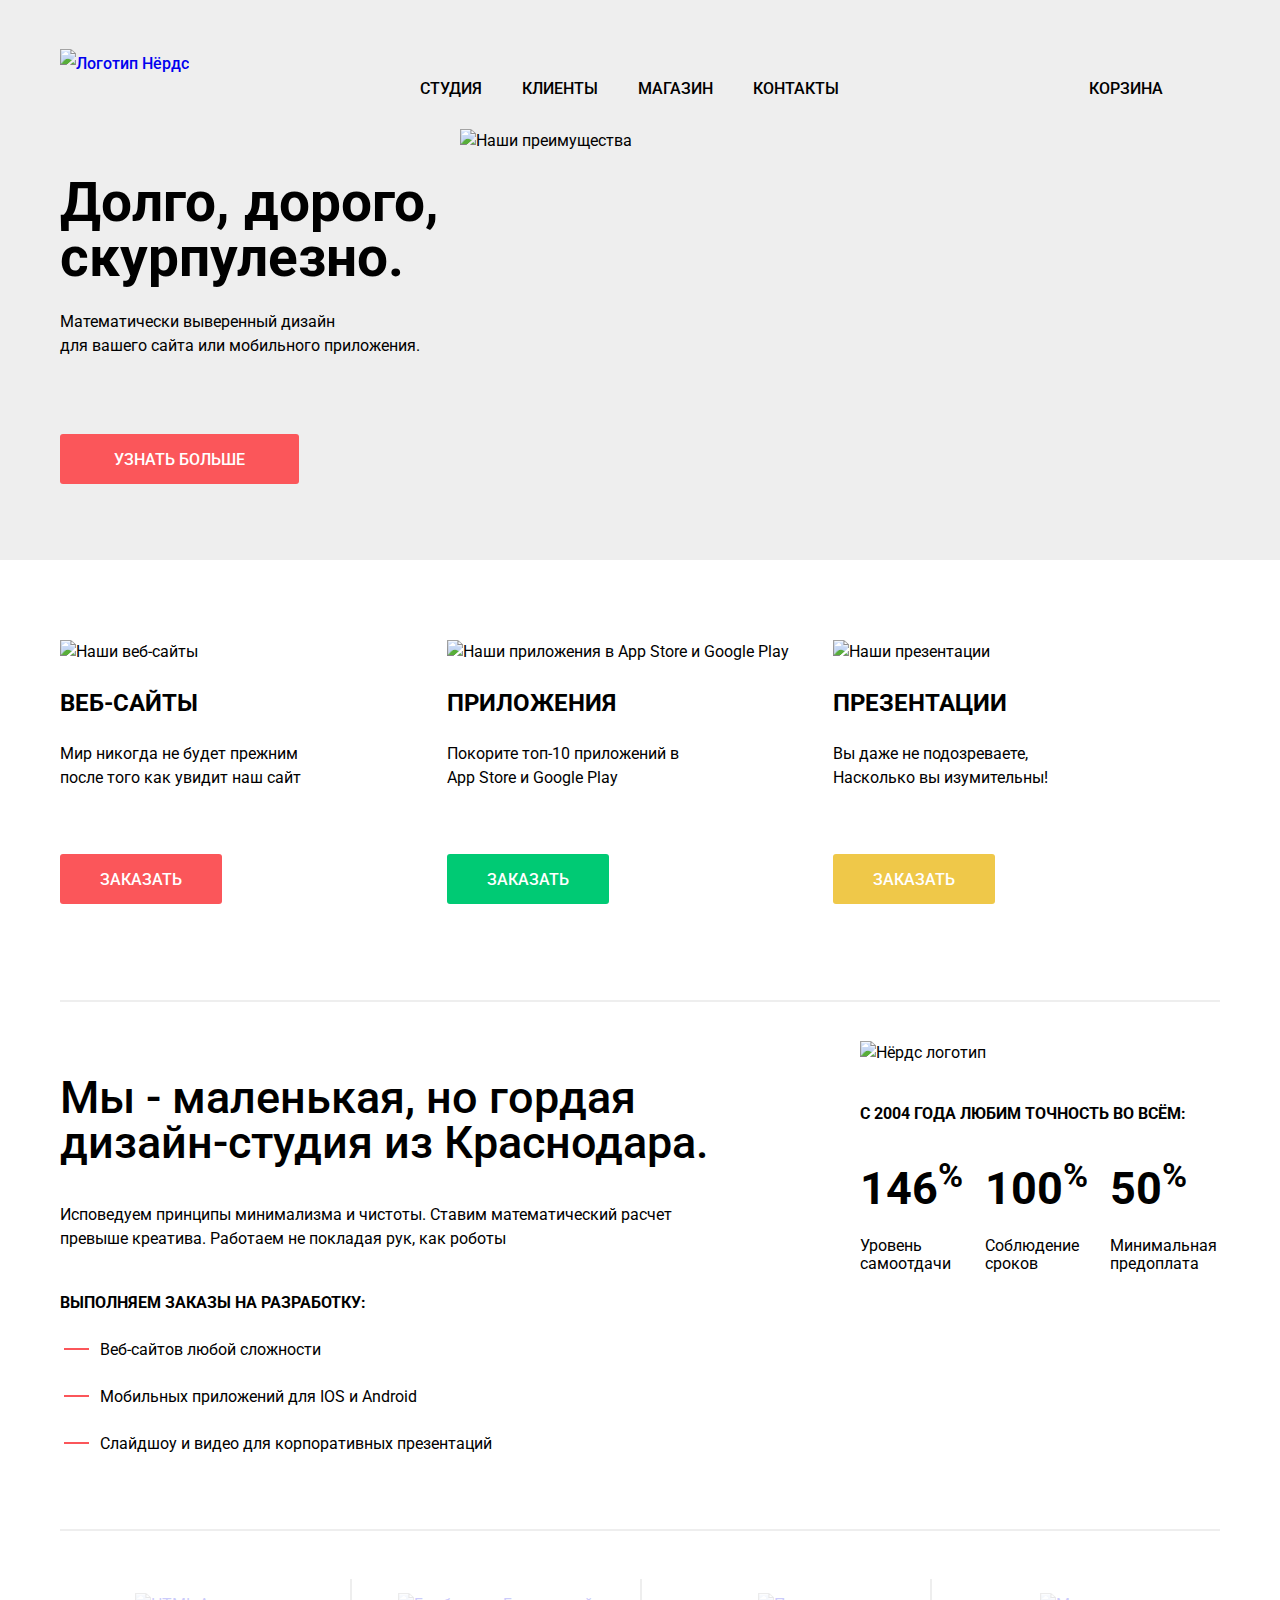
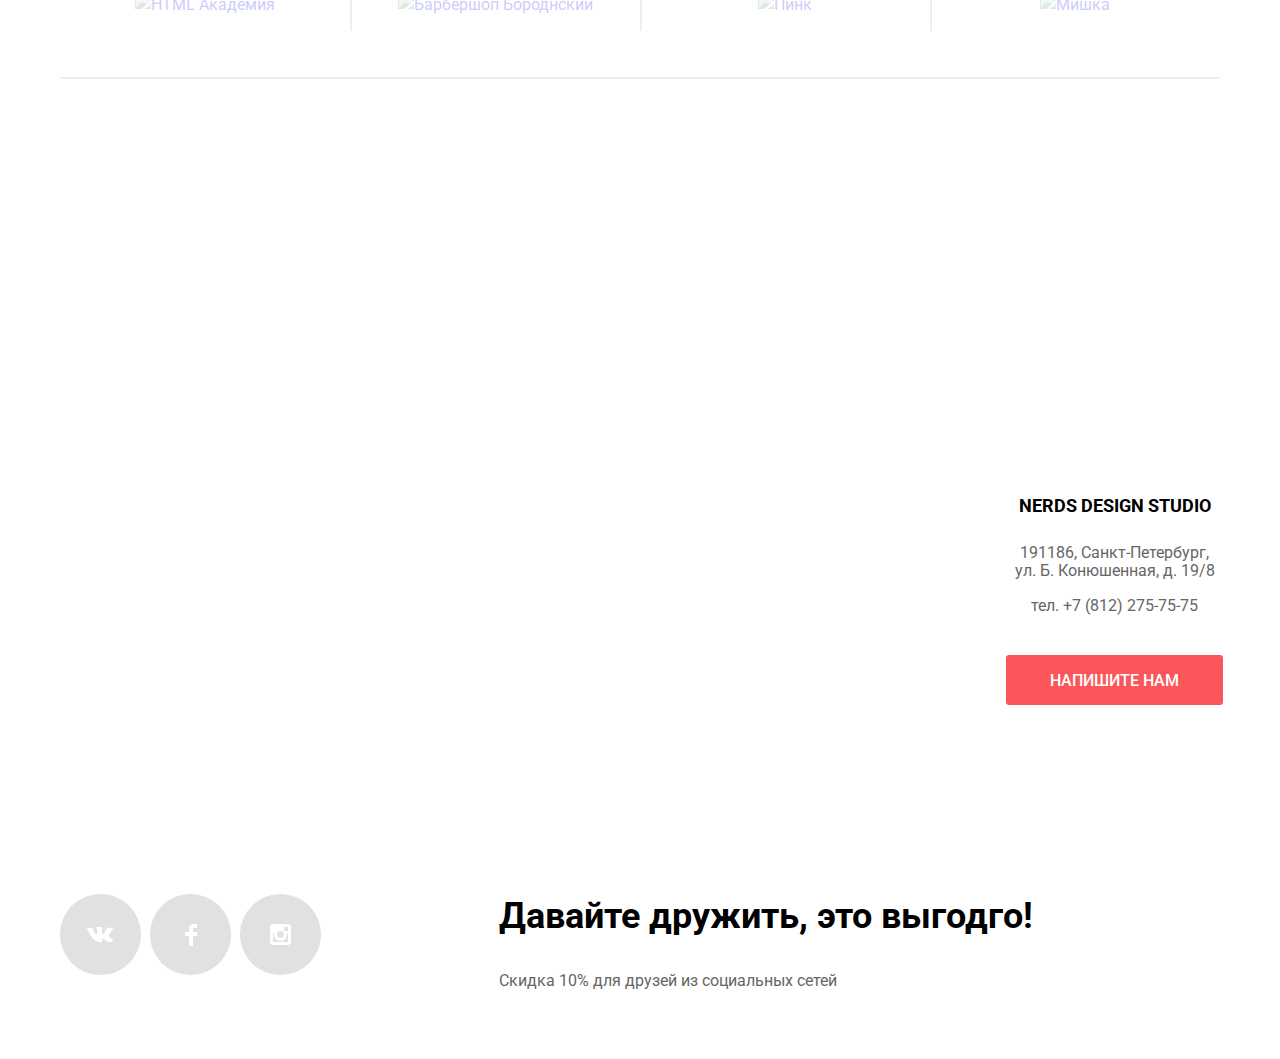
==== commit 877cec8d: "декор внутренний" ====
--- a/index.html
+++ b/index.html
@@ -26,31 +26,32 @@
             <li><a class="cart-link" href="cart.html">Корзина</a></li>
           </ul>
       </nav>
-      <section class="advantages container">
-
-        <ul class="advantages-list">
-          <li class="advantages-item">
-          <div class="slider-advantages-text">
-            <h2 class="advantages-title">Долго, дорого, <br> скурпулезно.</h2>
-            <p class="advantages-text">
-              Математически выверенный дизайн<br>
-              для вашего сайта или мобильного приложения.
-            </p>
-            <a class=" advantages-button red-button" href="#">Узнать больше</a>
-          </div>
-            <img class="slide1" src="img/nerds-index-slide1.png" width="760" height="431" alt="Наши преимущества">
-          </li>
-          <li class="advantages-item">
-            <img src="" alt="">
-          </li>
-          <li class="advantages-item">
-            <img src="" alt="">
-          </li>
-        </ul>
-      </section>
   </header>
   
   <main>
+    <section class="advantages">
+     <div class="container">
+      <ul class="advantages-list">
+        <li class="advantages-item">
+        <div class="slider-advantages-text">
+          <h2 class="advantages-title">Долго, дорого, <br> скурпулезно.</h2>
+          <p class="advantages-text">
+            Математически выверенный дизайн<br>
+            для вашего сайта или мобильного приложения.
+          </p>
+          <a class="button red--button advantages-button" href="#">Узнать больше</a>
+        </div>
+          <img class="slide1" src="img/nerds-index-slide1.png" width="760" height="431" alt="Наши преимущества">
+        </li>
+        <li class="advantages-item">
+          <img src="" alt="">
+        </li>
+        <li class="advantages-item">
+          <img src="" alt="">
+        </li>
+      </ul>
+     </div>
+    </section>
 
     <div class="container">
       <section class="items">
@@ -62,7 +63,7 @@
             Мир никогда не будет прежним
             после того как увидит наш сайт
           </p>
-          <a href="#" class="items-order red-button">Заказать</a>
+          <a href="#" class="button items-button red--button">Заказать</a>
         </li>
         <li class="item-list-section">
           <img class="img-green" src="img/illustration-2.png" width="300" height="146" alt="Наши приложения в App Store и Google Play">
@@ -71,7 +72,7 @@
             Покорите топ-10 приложений в
             App Store и Google Play
           </p>
-          <a href="#" class="items-order green-button">Заказать</a>
+          <a href="#" class="button items-button green--button">Заказать</a>
         </li>
         <li class="item-list-section">
           <img class="img-yellow" src="img/illustration-3.png" width="300" height="146" alt="Наши презентации">
@@ -80,7 +81,7 @@
             Вы даже не подозреваете,
             Насколько вы изумительны!
           </p>
-          <a href="#" class="items-order yellow-button">Заказать</a>
+          <a href="#" class="button items-button yellow--button">Заказать</a>
         </li>
       </ul>
       </section>
@@ -108,6 +109,7 @@
           </li>
         </ul>
       </section>
+
       <section class="features">
         <img class="img-logo" src="img/nerds-illustration1.jpg" width="360" height="208" alt="Нёрдс логотип">
         <h2 class="features-slogan">C 2004 года любим точность во всём:</h2>
@@ -158,17 +160,19 @@
 
     <section class="map">
       <h2 class="visually-hidden">Карта</h2>
+      <div class="info">
+        <div class="info-content">
+            <strong class="info-content-name">NERDS DESIGN STUDIO</strong>
+            <address class="info-content-adress">
+              191186, Санкт-Петербург,<br>   
+              ул. Б. Конюшенная, д. 19/8
+            </address>
+            <a class="info-content-phone" href="tel:+78122757575">тел. +7 (812) 275-75-75</a>
+            <a class="button info-content-link red--button" href="#">Напишите нам</a>
+          </div>
+          </div>  
       <iframe src="https://www.google.com/maps/embed?pb=!1m18!1m12!1m3!1d1998.603625300312!2d30.32085871610069!3d59.93871916905415!2m3!1f0!2f0!3f0!3m2!1i1024!2i768!4f13.1!3m3!1m2!1s0x4696310fca145cc1%3A0x42b32648d8238007!2z0JHQvtC70YzRiNCw0Y8g0JrQvtC90Y7RiNC10L3QvdCw0Y8g0YPQuy4sIDE5LzgsINCh0LDQvdC60YIt0J_QtdGC0LXRgNCx0YPRgNCzLCDQoNC-0YHRgdC40Y8sIDE5MTE4Ng!5e0!3m2!1sru!2sua!4v1603292362389!5m2!1sru!2sua" width="600" height="416" frameborder="0" style="border:0;" allowfullscreen="" aria-hidden="false" tabindex="0"></iframe>
       <!-- <img class="img-map" src="img/group-12.png" width="1440" height="416" alt="Карта проезда"> -->
-        <div class="info-content">
-          <strong class="info-content-name">NERDS DESIGN STUDIO</strong>
-          <address class="info-content-adress">
-            191186, Санкт-Петербург,    
-            ул.&nbspБ. Конюшенная, д. 19/8
-          </address>
-          <a class="info-content-phone" href="tel:+78122757575">тел. +7 (812) 275-75-75</a>
-          <a class="info-content-link" href="#">Напишите нам</a>
-        </div>
     </section>
     <div class="footer-social container">
       <ul class="footer-social-button">
@@ -195,11 +199,11 @@
         </li>
       </ul>
      <div class="social-text">
-      <p class="social-slogan">Давайте дружить, это выгодно!</p>
+      <p class="social-slogan">Давайте дружить, это выгодго!</p>
       <p class="social-promo">Скидка 10% для друзей из социальных сетей</p>
      </div>
-    </div>
-   </div>
+    </div>            
+</div>
   </footer>
  </div>
 </body>
--- a/css/style.css
+++ b/css/style.css
@@ -8,12 +8,24 @@
       --basic-yellow: #efc849;
       --basic-backgound-grey: #eeeeee;
       --basic-light-grey: #666666; 
+      --spacial-grey-logo: #a6a6a6;
+      --special-grey-hover: #dfdfdf;
+      --specisl-grey-active: #d5d5d5;
+      --special-grey-disabled: #4d4d4d;
+      --special-grey-scale: #d7dcdf;
+      --special-grey-toggle: #ababab;
+      --special-grey-border: #dbdbdb;
+      --special-red-hover: #e74246;
+      --special-red-active: #d7373b;
+      --special-green-hover: #00BC6C;
+      --special-green-active: #00AA62;
+      --special-yellow-hover: #eab534;
+      --special-yellow-active: #e5a722;
   }
 
   /* Global */
 
   body {
-    min-width: 1200px;
     margin: 0;
     padding: 0;
     font-family: "Roboto", Arial, sans-serif;
@@ -27,89 +39,213 @@
     text-decoration: none;
   }
 
-  /* Container */
-  .container {
-    width: 1160px;
-    margin: 0 auto;
-    padding: 0 10px;
-  }
-
   .page {
     height: 100%;
   } 
 
-  .page-body {
+  .page-body { 
+    min-width: 1200px;
     min-height: 100%;
     display: grid;
     grid-template-rows: min-content 1fr min-content;
     align-content: start; 
   }
 
+  /* Buttons */
+
+  .button {
+    display: inline-block;
+    vertical-align: top;
+    /*padding: 16px 40px;*/
+    border: none;
+    border-radius: 3px;
+    font: inherit;
+    font-size: 16px;
+    font-weight: 500;
+    line-height: 18px;
+    color: var(--basic-white);
+    text-transform: uppercase;
+    text-decoration: none;
+    cursor: pointer;
+  }
+
+  .button:active {
+    color: rgba(255,255,255,.3);
+    box-shadow: 0 3px 0 0 rgba(0,1,1,.1) inset;
+  }
+
+  .red--button {
+    background-color: var(--basic-red);
+  }
+
+  .red--button:hover {
+    background-color: var(--special-red-hover);
+  }
+
+  .red--button:active {
+    background-color: var(--special-red-active);
+  }
+
+  .green--button {
+    background-color: var(--basic-green);
+  }
+
+  .green--button:hover {
+    background-color: var(--special-green-hover);
+  }
+
+  .green--button:active {
+    background-color: var(--special-green-active);
+  }
+
+  .yellow--button {
+    background-color: var(--basic-yellow);
+  }
+
+  .yellow--button:hover {
+    background-color: var(--special-yellow-hover);
+  }
+
+  .yellow--button:active {
+    background-color: var(--special-yellow-active);
+  }
+
   /* Main navigation */
 
   .main-header {
     background-color: var(--basic-backgound-grey);
-    min-height: 114px;
-  }
+    padding-top: 49px;
+  }
+
+  .container {
+    width: 1160px;
+    margin-left: auto;
+    margin-right: auto;
+    padding-left: 20px;
+    padding-right: 20px;
+  }
+
   .main-navigation {
     display: flex;
+    flex-wrap: wrap;
     align-items: flex-start;
-    
+    /*min-height: 114px;*/
     font-size: 16px;
     line-height: 30px;
     font-weight: 500;
     color: var(--basic-black);
     background-color: var(--basic-backgound-grey);
-    list-style-type: none;
+    list-style: none;
+    /*padding-left: 140px;*/
   }
 
     /* Logo */
 
   .main-header-logo {
-    color: var(--basic-black);
     text-decoration: none;
     max-width: 100%;
     height: auto;
-    margin-left: 40px;
+  }
+
+  .main-header-logo:active {
+    opacity: 0.3;
   }
 
   /* Site Navigation */
 
   .site-navigation {
     display: flex;
-    justify-content: space-between;
-    align-items: flex-start;
-    width: 437px;
-    min-height: 15px;
-    padding-left: 200px;
+    flex-wrap: wrap;
+    justify-content: center;
+    width: 800px;
     font-size: 16px;
     line-height: 30px;
     font-weight: 500;
     text-decoration: none;
     list-style: none;
     text-transform: uppercase;
+    margin: 0;
   } 
+
+  .site-navigation li {
+    padding: 25px 20px;
+  }
+
+  .site-navigation a:hover {
+    color: var(--basic-red);
+  }
+
+  .site-navigation a:active {
+    opacity: 0.3;
+    color: var(--basic-black);
+  }
   
   /* Cart Navigation */
 
   .cart-navigation {
     list-style-type: none;
     text-transform: uppercase;
-    padding-left: 285px;
+    margin: 0;
+  }
+
+  .cart-navigation li {
+    padding: 25px 20px;
+  }
+
+  .cart-link {
+    position: relative;
+  }
+
+  .cart-link::before {
+    content: "";
+    position: absolute;
+    top: 7px;
+    left: -35px;
+    width: 16px;
+    height: 15px;
+    background-image: url(../img/cart-icon.svg);
+    background-repeat: no-repeat;
+    background-position: 0 0;
   }
 
   .site-navigation a,
   .cart-navigation a {
     color: var(--basic-black);
+    display: block;
+  }
+  
+  .cart-navigation a:hover {
+    color: var(--basic-red);
+  }
+
+  .cart-navigation a:active {
+    opacity: 0.3;
+  }
+
+  .catalog-active {
+    position: relative;
+  }
+
+  .catalog-active::before {
+    content: "";
+    position: absolute;
+    bottom: -10px;
+    width: 76px;
+    height: 2px;
+    background-color: var(--basic-red);
+    background-repeat: no-repeat;
+    background-position: 0 0;
   }
 
   /* Slider */
 
   .advantages {
     background-color: var(--basic-backgound-grey);
+    /*padding-left: 140px;*/
   }
   .advantages-item {
     display: flex;
+    flex-wrap: wrap;
   }
 
   .advantages-title {
@@ -119,26 +255,41 @@
   }
 
   .advantages-text {
+    width: 400px;
     font-size: 16px;
     line-height: 24px;
     margin-bottom: 38px;
   }
 
   .advantages-button {
-    background-color: var(--basic-red);
+    /*background-color: var(--basic-red);
     color: var(--basic-white);
     font-size: 16px;
+    font-weight: 500;
     line-height: 18px;
     border-radius: 3px;
+    text-transform: uppercase;
     text-decoration: none;
     width: 240px;
-    height: 50px;
+    height: 50px;*/
     padding: 17px 54px 15px;
     margin-top: 38px;
   }
 
+  .advantages-button:hover {
+    background-color: var(--special-red-hover);
+  } 
+
+  .advantages-button:active {
+    background-color: var(--special-red-active);
+    box-shadow: inset 0px 3px 0px rgba(0, 1, 1, 0.1);
+    color: rgba(255,255,255,.3);
+  } 
+
   .advantages-list {
     list-style-type: none;
+    margin: 0;
+    padding: 0;
   }
 
   /* Items grid */
@@ -147,12 +298,13 @@
     font-size: 16px;
     line-height: 24px;
     color: var(--basic-black);
+    margin-top: 80px;
   }
 
   .items-list {
     display: grid;
     grid-template-columns: 1fr 1fr 1fr;
-    column-gap: 100px;
+    padding: 0;
   }
 
   .items-list {
@@ -174,70 +326,21 @@
     margin-bottom: 32px;
   }
 
-  .red-button {
-    background-color: var(--basic-red);
-    border-radius: 3px;
-    color: var(--basic-white); 
-    font-weight: 500;
-    text-decoration: none;
-    text-transform: uppercase;
-    width: 160px;
-    height: 50px;
+  .items-button {
     padding: 17px 40px 15px;
     margin-top: 32px;
-    margin-bottom: 95px;
-  }
-
-  .green-button {
-    background-color: var(--basic-green);
-    border-radius: 3px;
-    color: var(--basic-white); 
-    text-decoration: none;
-    text-transform: uppercase;
-    font-weight: 500;
-    width: 160px;
-    height: 50px;
-    padding: 17px 40px 15px;
-    margin-top: 32px;
-    margin-bottom: 95px;
-  }
-
-  .yellow-button {
-    background-color: var(--basic-yellow);
-    border-radius: 3px;
-    color: var(--basic-white); 
-    text-decoration: none;
-    text-transform: uppercase;
-    font-weight: 500;
-    width: 160px;
-    height: 50px;
-    padding: 17px 40px 15px;
-    margin-top: 32px;
-    margin-bottom: 95px;
+    margin-bottom: 80px;
   }
 
   /* Wrapper Grid */
 
   .wrapper {
     display: grid;
-    grid-template-areas: 
-    "description-title img-logo"
-    "description-text img-logo"
-    "description-offer features-slogan"
-    "descriptionlist features-list";
-
-    grid-template-rows: ;
     grid-template-columns: 2fr 1fr;
-
-    padding-left: 40px;
-  }
-  .features {
-    margin-left: 149px;
-  }
-  .features-list {
-    display: flex;
-    padding: 0;
-    
+  }
+
+  .description {
+    border-top: 2px solid var(--basic-backgound-grey);
   }
 
   .description-title {
@@ -272,15 +375,34 @@
     line-height: 24px;
     margin-bottom: 23px; 
     width: 399px;
-  }
-  .descriptionlist {
+    list-style: none;
+    position: relative;
+  }
+
+  .description-list::before {
+    content: "";
+    position: absolute;
+    width: 25px;
+    height: 2px;
+    background-color: var(--basic-red);
+    top: 10px;
+    left: -36px;
+  }
+
+  .description ul {
     margin-bottom: 73px;
   }
 
-.img-logo {
+  .features {
+    width: 360px;
+    border-top: 2px solid var(--basic-backgound-grey);
+  }
+
+  .img-logo {
     margin-top: 39px;
   }
-.features-slogan {
+
+  .features-slogan {
     font-weight: bold;
     font-size: 16px;
     line-height: 24px;
@@ -289,9 +411,10 @@
     margin-bottom: 31px;
   }
 
-.features-list {
-    list-style-type: none;
-    margin-right: 20px; 
+  .features-list {
+    display: flex;
+    padding: 0; 
+    list-style: none;
   }
 
 .features-list-percent {
@@ -304,60 +427,101 @@
 .features-list-description {
     font-size: 16px;
     line-height: 18px;
-    width: 135px;
+    width: 125px;
   }
 
   /* Clients */
 
-.main-clients-list {
+  .main-clients {
+   justify-content: space-between;
+   border-top: 2px solid var(--basic-backgound-grey);
+   border-bottom: 2px solid var(--basic-backgound-grey);
+   margin: 0;
+   padding: 0;
+   padding-top: 46px;
+   padding-bottom: 44px;
+  }
+
+  .main-clients-list {
+   display: flex;
+   list-style: none;
+   padding: 0;
+   
+  }
+
+  .clients-list-item {
     display: flex;
-    justify-content: space-evenly;
-    list-style-type: none;
-    margin-left: 32px;
-   margin-right: 43px;
-  }
+    justify-content: center;
+    align-items: center;
+    width: 298px;
+    position: relative;
+  }
+
+  .clients-list-item:not(:first-child)::before {
+    content: "";
+    position: absolute;
+    width: 2px;
+    height: 52px;
+    left: 0;
+    background-color: var(--basic-backgound-grey);
+    background-repeat: no-repeat;
+    background-position: 0 0;
+  }  
+
 .visually-hidden {
-    opacity: 0;
-  }
-.clients-logo {
-    margin-left: 32px;
-    margin-right: 43px;
+  position: absolute;
+
+  width: 1px;
+  height: 1px;
+  margin: -1px;
+  border: 0;
+  padding: 0;
+  
+  clip: rect(0 0 0 0);
+  overflow: hidden;
+  }
+
+  .clients-logo {
+    opacity: 0.2;
+   }
+
+  .clients-logo:hover {
+    opacity: 1;
+  }
+
+  .clients-logo:active {
+    opacity: 0.1;
   }
 
   /* Footer Map */
 
-.img-map {
-   width: 100%;
-   height: 100%;
-   margin-top: 80px;
-  }  
-
-.map-container {
+.map {
     position: relative;
-  }
+}
+
+.map iframe {
+  border: 0;
+  width: 100%;
+}
+
+.info {
+  position: relative;
+  width: 319px;
+  height: 308px;
+  background-color: var(--basic-white);
+  top: 363px;
+  left: 955px;
+  text-align: center;
+}
 
 .info-content {
-   width: 319px;
-   height: 308px;
-   text-align: center;
-   padding-top: 49px;
-   background-color: var(--basic-white);
-   position: absolute;
-   bottom: -490px;
-   left: -25px;
-   z-index: 1;
+  position: absolute;
+  margin-top: 49px;
   }
 
 .info-content-link {
-    display: inline-block;
     padding: 17px 44px 15px;
-    margin-top: 54px;
-    font-weight: 500;
-    font-size: 16px;
-    line-height: 18px;
-    color: var(--basic-white);
-    vertical-align: top;
-    background: var(--basic-red);
+    margin-top: 37px;
   }
 
 .info-content-name {
@@ -366,11 +530,14 @@
     color: var(--basic-black);
     text-decoration: none;
   }
+
 .info-content-adress {
     font-size: 16px;
     line-height: 18px;
     color: var(--basic-light-grey);
     font-style: normal;
+    padding-top: 23px;
+    padding-bottom: 14px;
   }
 
 .info-content-phone {
@@ -382,23 +549,52 @@
 
   /* Footer Social */
 
-.footer-social {
+  .footer-social {
     display: flex;
-    justify-content: center;
+    flex-wrap: wrap;
+    align-items: center;
   }
 
 .footer-social-button {
     display: flex;
+    flex-wrap: wrap;
+    justify-content: flex-start;
+    width: 300px;
+    list-style: none;
+    padding: 68px 139px 68px 0;
+
+  }
+.social-button {
+    display: flex;
     align-items: center;
-    margin: 68px 140px;
-    list-style-type: none;
-  }
-.social-button {
-    color: var(--basic-black);
-    background-color: var(--basic-backgound-grey);
-    border-radius: 50px;
+    justify-content: center;
+    width: 81px;
+    height: 81px;
+    background-color: #e1e1e1;
+    border-radius: 50%;
     margin-right: 9px;
-  }
+    text-align: center;
+    padding: 0;
+  }
+
+  .social-button:hover {
+    background-color: var(--special-red-hover);
+  }
+
+  .social-button:active {
+    background-color: var(--special-red-active);
+    box-shadow: 0 3px 0 0 rgba(0,1,1,.1) inset;
+  }
+
+  .social-button svg:active {
+    opacity: 0.3;
+  }
+
+
+  .social-button svg {
+    position: absolute;
+  }
+
 
 .social-slogan {
     font-weight: bold;
@@ -410,4 +606,465 @@
     font-size: 16px;
     line-height: 22px;
     color: var(--basic-light-grey);
-  }+  }
+
+
+  /* Catalog Heading */
+
+  .page-title {
+    font-weight: 500;
+    font-size: 55px;
+    line-height: 55px;
+    color: var(--basic-black);
+    background-color: var(--basic-backgound-grey);
+    display: flex;
+    align-items: center;
+    justify-content: center;
+    padding-bottom: 108px;
+    padding-top: 87px;
+    margin-top: 0px;
+  }
+
+  /* Filter Button */ 
+
+  .filter-button {
+    padding: 17px 89px 15px 88px;
+    color: var(--basic-black);
+    background-color: var(--basic-backgound-grey);
+  }
+
+  .filter-button:hover {
+    background-color: var(--special-grey-hover);
+  }
+
+  .filter-button:active {
+    background-color: var(--specisl-grey-active);
+    color: var(--basic-black);
+    opacity: 0.3;
+    border: none;
+  }
+
+  .filter-button:focus {
+    outline: none;
+  }
+
+   /* Filters */
+
+   .filters {
+     width: 260px;
+   }
+
+   .filter fieldset {
+     padding: 0;
+     margin: 0;
+     margin-bottom: 46px;
+     border: none;
+   }
+
+   .filter fieldset:first-child {
+     margin-bottom: 54px;
+   }
+   .filter fieldset:last-child {
+    margin-bottom: 50px;
+  }
+
+   .filter legend {
+     font-size: 18px;
+     line-height: 30px;
+     font-weight: 700;
+     text-transform: uppercase;
+     margin-bottom: 16px;
+   }
+
+   .filter ul {
+     padding: 0;
+     margin: 0;
+     list-style: none;
+     line-height: 19px;
+   }
+
+   .filter-option {
+     margin-bottom: 27px;
+     padding-left: 38px;
+     opacity: 0.3;
+     line-height: 20px;
+     color: var(--special-grey-disabled);
+   }
+
+   .filter-option:hover,
+   .filter-option:focus {
+     opacity: 1;
+   }
+
+   .filter-option:disabled {
+     cursor: default;
+     opacity: 0.5;
+   }
+
+   .filter-option label {
+    position: relative;
+    display: block;
+    cursor: pointer;
+    user-select: none;
+   }
+
+   .filter-input-radio + label::before {
+     content: "";
+     position: absolute;
+     left: -32px;
+     top: -4px;
+     width: 16px;
+     height: 16px;
+     border: 4px solid var(--basic-black);
+     border-radius: 50%;
+   }
+
+   .filter-input-radio:checked + label::after {
+     content: "";
+     position: absolute;
+     top: 4px;
+     left: -24px;
+     width: 8px;
+     height: 8px;
+     background-color: var(--basic-black);
+     border-radius: 50%;
+   }
+
+   .filter-input-checkbox + label::before {
+     content: "";
+     position: absolute;
+     left: -32px;
+     top: -4px;
+     background-image: url(../img/checkbox-off.svg);
+     width: 23px;
+     height: 23px;
+     /*border: 2px solid var(--basic-black);
+     border-radius: 10%;*/
+   }
+
+   .filter-input-checkbox:checked + label::after {
+     content: "";
+     position: absolute;
+     top: -3px;
+     left: -32px;
+     width: 26px;
+     height: 23px;
+     background-image: url(../img/checkbox-on.svg);
+     background-repeat: no-repeat;
+     background-position: 0 0;
+   }
+
+   .range-filter {
+     width: 260px;
+     margin-top: 40px;
+   }
+
+   .range-controls {
+     position: relative;
+     height: 80px;
+     margin-bottom: 14px;
+     background-color: var(--basic-backgound-grey);
+     border-radius: 3px;
+   }
+
+   .scale {
+     width: 205px;
+     height: 2px;
+     background-color: var(--special-grey-scale);
+     position: absolute;
+     top: 40px;
+     left: 20px;
+   }
+
+   .bar {
+     width: 70%;
+     height: 2px;
+     background-color: var(--basic-green);
+   }
+
+   .toggle {
+     position: absolute;
+     top: 20px;
+     left: 10px;
+     width: 4px;
+     height: 4px;
+     border: 8px solid var(--basic-white);
+     border-radius: 50%;
+     background-color: var(--special-grey-toggle);
+     box-shadow: 0px 2px 1px rgba(0, 0, 0, 0.15);
+     cursor: pointer;
+   }
+
+   .toggle-min {
+     position: absolute;
+     top: 31px;
+   }
+
+   .toggle-max {
+     position: absolute;
+     top: 31px;
+   }
+
+   .price-controls {
+     font-size: 16px;
+     line-height: 22px;
+     text-transform: uppercase;
+   }
+
+   .price-controls input {
+     width: 80px;
+     height: 38px;
+     background-color: var(--basic-backgound-grey);
+     border-radius: 3px;
+     border: none;
+     text-align: center;
+     margin-left: 11px;
+     padding: 0;
+   }
+
+   .max-price {
+     margin-left: 22px;
+   }
+
+   /* Catalog Sort */
+
+   .catalog {
+     /*width: 760px;*/
+     padding-left: 140px;
+     padding-right: 141px;
+     /*margin-right: 0;*/
+   }
+
+   .catalog-list {
+     display: grid;
+     grid-template-columns: 1fr 1fr;
+     margin: 0;
+     padding: 0;
+     margin-top: 48px;
+     list-style: none;
+   }
+
+   .catalog-item {
+     position: relative;
+     padding-right: 41px;
+     margin-bottom: 71px;
+   }
+
+   .catalog-item:hover {
+    box-shadow: 0px 4px 4px rgba(0, 0, 0, 0.25);
+   }
+
+   .catalog-item::before {
+    content: "";
+    position: absolute;
+    top: -41px;
+    left: 0px;
+    width: 358px;
+    height: 40px;
+    background-image: url(../img/browser1.svg);
+    background-repeat: no-repeat;
+    background-position: 0 0;
+  }
+  .catalog-item:hover::before {
+    content: "";
+    position: absolute;
+    top: -41px;
+    left: 0px;
+    width: 358px;
+    height: 40px;
+    background-image: url(../img/browser1.2.svg);
+    background-repeat: no-repeat;
+    background-position: 0 0;
+    box-shadow: 0px 6px 15px rgba(0, 1, 1, 0.25);
+    border-radius: 5px;
+  }
+
+   .sort {
+     display: flex;
+     justify-content: space-between;
+     width: 760px;
+     padding-bottom: 48px;
+   }
+
+   .sort legend {
+     margin: 0;
+     width: 360px;
+     font-size: 18px;
+     font-weight: 700;
+     color: var(--basic-black);
+     text-transform: uppercase;
+   }
+
+   .catalog-sort-type {
+     display: flex;
+     flex-wrap: wrap;
+     margin: 0;
+     padding-left: 0;
+     list-style: none;
+     width: 360px;
+   }
+
+   .catalog-sort-list:hover {
+     color: var(--basic-black);
+     opacity: 0.6;
+   }
+
+   .catalog-sort-list:active {
+     color: var(--basic-black);
+     opacity: 1;
+   }
+
+   .sort ul {
+     display: flex;
+     flex-wrap: wrap;
+   }
+
+   .catalog-pointers {
+     padding-left: 29px;
+   }
+
+   .pointers {
+     padding-left: 18px;
+   }
+
+   .pointers button {
+    border: none;
+    background-color: transparent;
+    padding: 0;
+    cursor: pointer;
+    color: var(--basic-black);
+    opacity: 0.3;
+  }
+
+  .pointers button:hover {
+     opacity: 0.6;
+   }
+
+   .pointers button:active {
+    opacity: 1;
+   }
+
+   .pointers button:focus {
+     outline: none;
+   }
+
+   .catalog-sort-list {
+     font-size: 14px;
+     text-transform: uppercase;
+     opacity: 0.3;
+     padding-right: 23px;
+   }
+
+    /* Wrapper Grid */
+
+    .wrapper {
+      display: grid;
+      width: 1200px;
+      margin: 0 auto;
+    }
+
+    /* Pagination */
+
+    .pagination-list {
+      display: flex;
+      flex-wrap: wrap;
+      padding: 0;
+      margin: 0;
+      list-style: none;
+    }
+
+    .pagination-item a {
+      display: block;
+      padding: 17px 20px 15px;
+      color: var(--basic-black);
+      background-color: var(--basic-backgound-grey);
+      border-radius: 3px;
+      margin-right: 11px;
+      text-transform: uppercase;
+    }
+
+    .pagination-item:first-child a {
+      background-color: var(--basic-white);
+      border: 3px solid var(--special-grey-border);
+      padding: 14px 20px 14px;
+      
+    }
+
+    .pagination-item:last-child a {
+      padding: 17px 77px;
+    }
+
+    .pagination-item a:hover {
+      background-color: var(--special-grey-hover);
+    }
+    .pagination-item a:active {
+      background: var(--specisl-grey-active);
+      box-shadow: inset 0px 3px 0px rgba(0, 1, 1, 0.1);
+      box-sizing: border-box;
+      border-radius: 3px;
+      opacity: 0.3;
+    }
+
+    /* Description Blocks */
+
+    .catalog-item {
+      position: relative;
+    }
+
+    .description1 {
+      display: none;
+      position: absolute;
+      width: 360px;
+      height: 231px;
+      background-color: var(--basic-backgound-grey);
+      text-align: center;
+      top: 348px;
+      padding-top: 26px;
+     
+    }
+
+    .description-heading {
+      font-weight: 700;
+      font-size: 18px;
+      line-height: 30px;
+      text-align: center;
+      text-transform: uppercase;
+      color: var(--basic-black);
+    }
+
+    .description-heading:hover {
+      color: var(--basic-red);
+    }
+
+    .description-heading:active {
+      opacity: 0.3;
+    }
+
+    .description1 p {
+      padding-left: 52px;
+      padding-right: 52px;
+      text-align: center;
+      color: var(--basic-light-grey);
+      padding-bottom: 32px;
+    }
+
+    .catalog-button {
+      /*width: 200px;
+      height: 50px;
+      border-radius: 3px;
+      background-color: var(--basic-red);
+      color: var(--basic-white);*/
+      padding: 17px 72px 15px;
+    }
+
+    /*.catalog-button:hover {
+      background-color: var(--special-red-hover);
+    }
+
+    .catalog-button:active {
+      background-color: var(--special-red-active);
+    }*/
+
+    .catalog-item:hover .description1 {
+      display: block;
+    }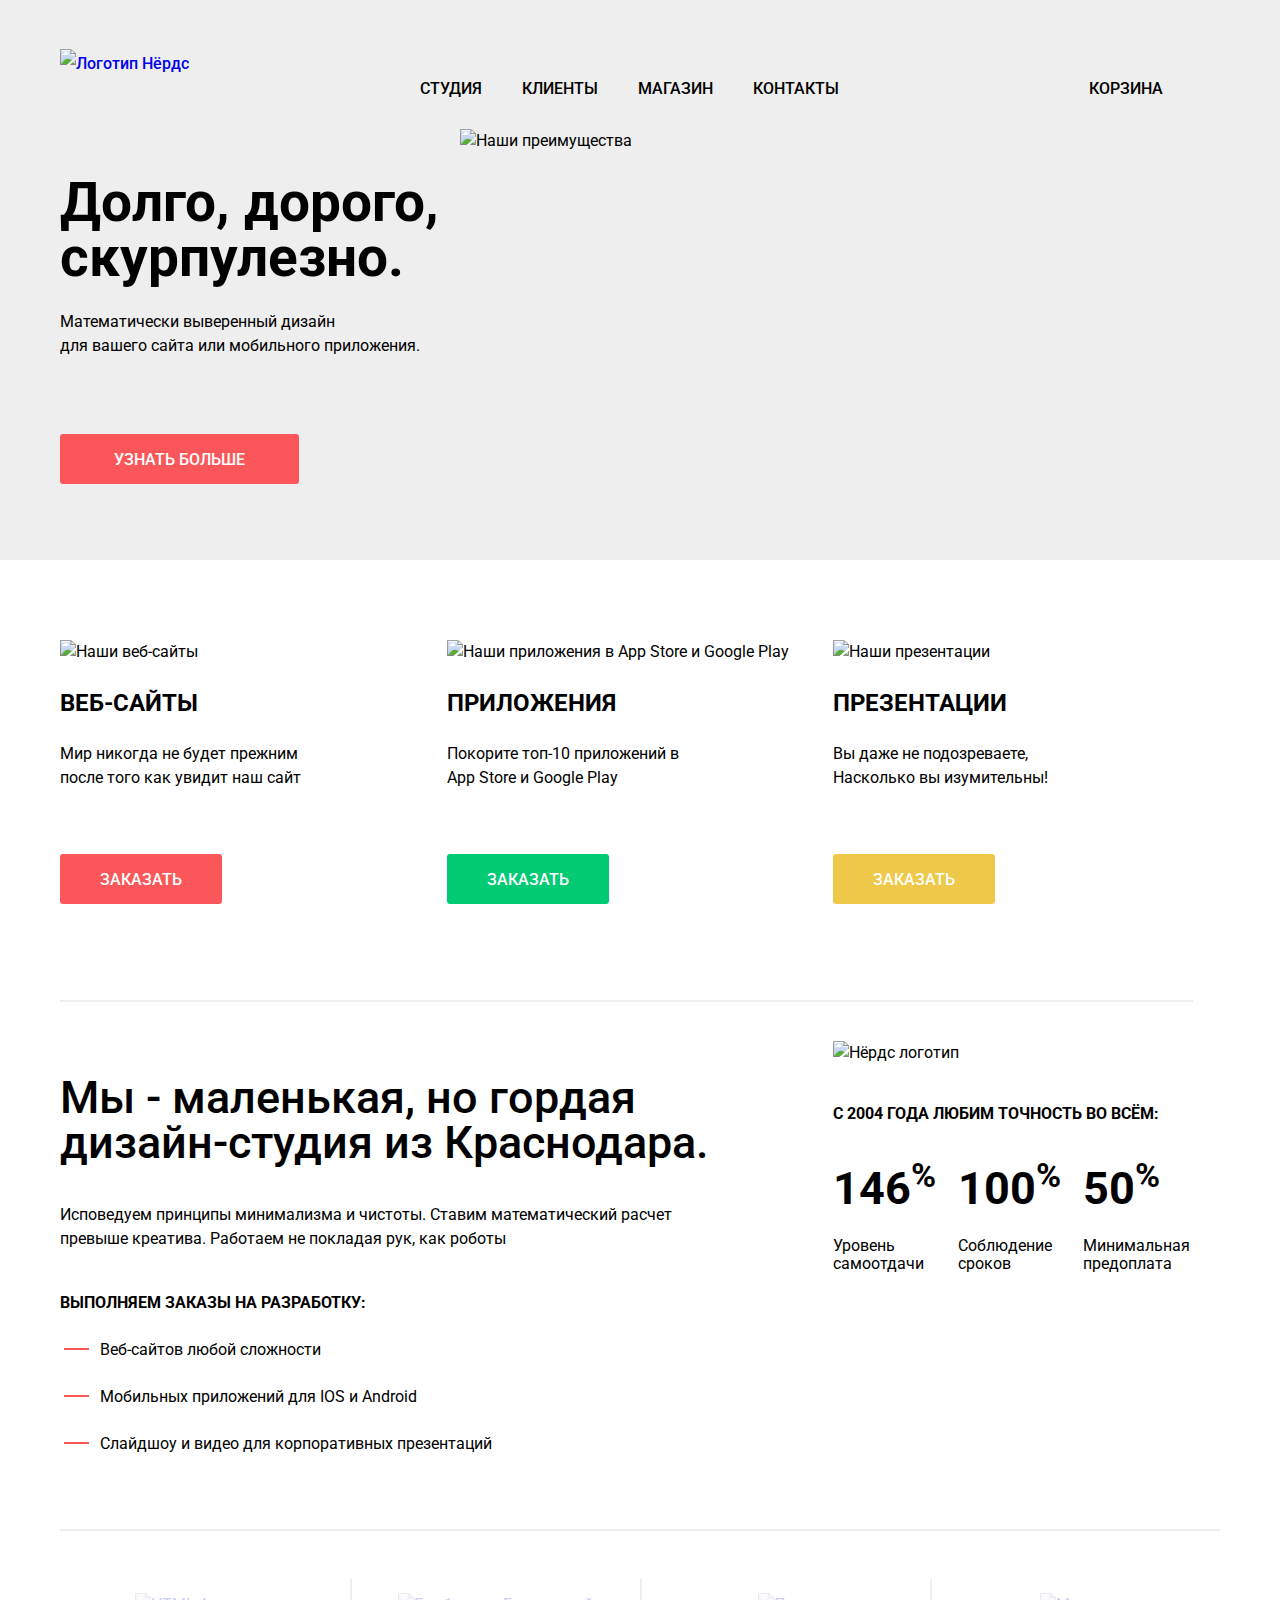
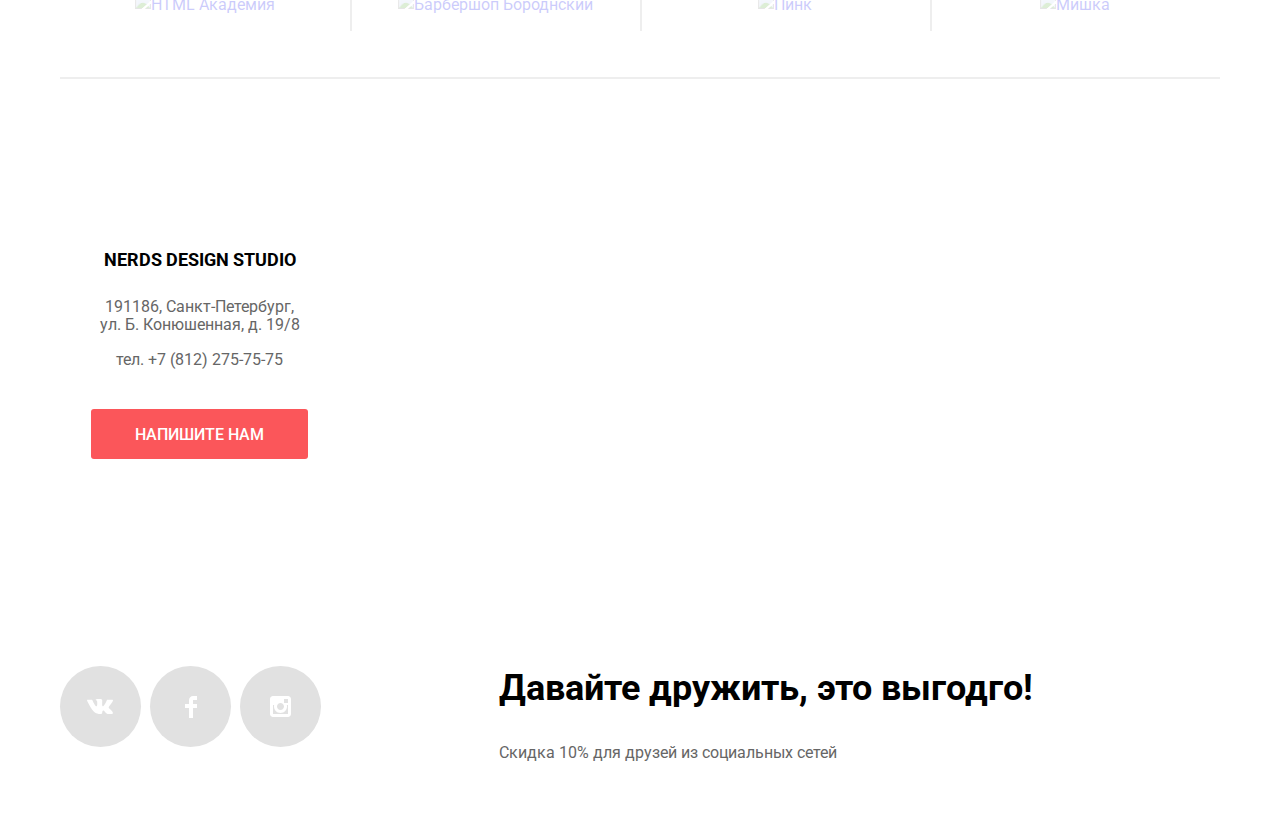
==== commit 7b70097d: "декор каталог правки" ====
--- a/index.html
+++ b/index.html
@@ -160,8 +160,9 @@
 
     <section class="map">
       <h2 class="visually-hidden">Карта</h2>
+      <div class="container map-container-info">
       <div class="info">
-        <div class="info-content">
+        
             <strong class="info-content-name">NERDS DESIGN STUDIO</strong>
             <address class="info-content-adress">
               191186, Санкт-Петербург,<br>   
@@ -169,8 +170,9 @@
             </address>
             <a class="info-content-phone" href="tel:+78122757575">тел. +7 (812) 275-75-75</a>
             <a class="button info-content-link red--button" href="#">Напишите нам</a>
-          </div>
+         
           </div>  
+        </div>
       <iframe src="https://www.google.com/maps/embed?pb=!1m18!1m12!1m3!1d1998.603625300312!2d30.32085871610069!3d59.93871916905415!2m3!1f0!2f0!3f0!3m2!1i1024!2i768!4f13.1!3m3!1m2!1s0x4696310fca145cc1%3A0x42b32648d8238007!2z0JHQvtC70YzRiNCw0Y8g0JrQvtC90Y7RiNC10L3QvdCw0Y8g0YPQuy4sIDE5LzgsINCh0LDQvdC60YIt0J_QtdGC0LXRgNCx0YPRgNCzLCDQoNC-0YHRgdC40Y8sIDE5MTE4Ng!5e0!3m2!1sru!2sua!4v1603292362389!5m2!1sru!2sua" width="600" height="416" frameborder="0" style="border:0;" allowfullscreen="" aria-hidden="false" tabindex="0"></iframe>
       <!-- <img class="img-map" src="img/group-12.png" width="1440" height="416" alt="Карта проезда"> -->
     </section>
@@ -206,6 +208,27 @@
 </div>
   </footer>
  </div>
+ <section class="modal-feedback">
+   <h2 class="form-feedback-title">Напишите нам</h2>
+ <form class="form-feedback" action="https://echo.htmlacademy.ru" method="post">
+<div class="feedback-info">
+  <div class="feedback-info-name">
+    <label class="feedback-info-label" for="feedback-name">Ваше имя:</label>
+    <input class="feedback-info-input" type="text" name="name" id="feedback-name" placeholder="Имя Фамилия" required>
+  </div>
+  <div class="feedback-info-email">
+    <label class="feedback-info-label" for="feedback-email">Ваш e-mail:</label>
+    <input class="feedback-info-input" type="email" name="email" id="feedback-email" placeholder="email@example.com" required>
+  </div>
+</div>
+<div class="form-feedback-letter">
+  <label for="feedback-letter">Текст письма:</label>
+  <textarea name="letter" id="feedback-letter" placeholder="В свободной форме"></textarea>
+</div>
+<button class="button red--button form-feedback-button" type="submit">Отправить</button>
+<button class="form-feedback-closed" aria-label="Закрыть" type="button"></button>
+</form>
+</section>
 </body>
 
 </html>--- a/css/style.css
+++ b/css/style.css
@@ -262,16 +262,6 @@
   }
 
   .advantages-button {
-    /*background-color: var(--basic-red);
-    color: var(--basic-white);
-    font-size: 16px;
-    font-weight: 500;
-    line-height: 18px;
-    border-radius: 3px;
-    text-transform: uppercase;
-    text-decoration: none;
-    width: 240px;
-    height: 50px;*/
     padding: 17px 54px 15px;
     margin-top: 38px;
   }
@@ -332,12 +322,7 @@
     margin-bottom: 80px;
   }
 
-  /* Wrapper Grid */
-
-  .wrapper {
-    display: grid;
-    grid-template-columns: 2fr 1fr;
-  }
+  /* Description */
 
   .description {
     border-top: 2px solid var(--basic-backgound-grey);
@@ -497,6 +482,7 @@
 
 .map {
     position: relative;
+    margin-top: 80px;
 }
 
 .map iframe {
@@ -504,20 +490,26 @@
   width: 100%;
 }
 
+.map-container-info {
+  position: relative;
+}
+
 .info {
-  position: relative;
+  position: absolute;
   width: 319px;
-  height: 308px;
+  /* height: 259px; */
   background-color: var(--basic-white);
-  top: 363px;
-  left: 955px;
+  top: 37px;
+  left: 0;
   text-align: center;
+  padding-top: 49px;
+  padding-bottom: 47px;
 }
 
-.info-content {
+/* .info-content {
   position: absolute;
   margin-top: 49px;
-  }
+  } */
 
 .info-content-link {
     padding: 17px 44px 15px;
@@ -698,7 +690,7 @@
 
    .filter-option:disabled {
      cursor: default;
-     opacity: 0.5;
+     opacity: 0.3;
    }
 
    .filter-option label {
@@ -711,23 +703,21 @@
    .filter-input-radio + label::before {
      content: "";
      position: absolute;
-     left: -32px;
+     left: -34px;
      top: -4px;
-     width: 16px;
-     height: 16px;
-     border: 4px solid var(--basic-black);
-     border-radius: 50%;
-   }
-
-   .filter-input-radio:checked + label::after {
+     width: 25px;
+     height: 25px; 
+     background-image: url(../img/radio-off.svg);
+   }
+
+   .filter-input-radio:checked + label::before {
      content: "";
      position: absolute;
-     top: 4px;
-     left: -24px;
-     width: 8px;
-     height: 8px;
-     background-color: var(--basic-black);
-     border-radius: 50%;
+     top: -4px;
+     left: -34px;
+     width: 25px;
+     height: 25px;
+     background-image: url(../img/radio-on.svg);
    }
 
    .filter-input-checkbox + label::before {
@@ -738,11 +728,9 @@
      background-image: url(../img/checkbox-off.svg);
      width: 23px;
      height: 23px;
-     /*border: 2px solid var(--basic-black);
-     border-radius: 10%;*/
-   }
-
-   .filter-input-checkbox:checked + label::after {
+   }
+
+   .filter-input-checkbox:checked + label::before {
      content: "";
      position: absolute;
      top: -3px;
@@ -832,7 +820,6 @@
      /*width: 760px;*/
      padding-left: 140px;
      padding-right: 141px;
-     /*margin-right: 0;*/
    }
 
    .catalog-list {
@@ -842,15 +829,16 @@
      padding: 0;
      margin-top: 48px;
      list-style: none;
+     gap: 41px;
    }
 
    .catalog-item {
      position: relative;
-     padding-right: 41px;
-     margin-bottom: 71px;
+     margin-bottom: 31px;
    }
 
    .catalog-item:hover {
+    
     box-shadow: 0px 4px 4px rgba(0, 0, 0, 0.25);
    }
 
@@ -875,8 +863,8 @@
     background-image: url(../img/browser1.2.svg);
     background-repeat: no-repeat;
     background-position: 0 0;
-    box-shadow: 0px 6px 15px rgba(0, 1, 1, 0.25);
-    border-radius: 5px;
+    background-color: var(--basic-white);
+    /*border-radius: 5px;*/
   }
 
    .sort {
@@ -933,6 +921,10 @@
     padding: 0;
     cursor: pointer;
     color: var(--basic-black);
+    /* opacity: 0.3; */
+  }
+
+   .pointer-up {
     opacity: 0.3;
   }
 
@@ -955,12 +947,17 @@
      padding-right: 23px;
    }
 
+   .catalog-sort-list-active {
+     opacity: 1;
+   }
+
     /* Wrapper Grid */
 
     .wrapper {
       display: grid;
-      width: 1200px;
-      margin: 0 auto;
+      /* width: 1200px; 
+      margin: 0 auto; */
+      grid-template-columns: 2fr 1fr;
     }
 
     /* Pagination */
@@ -973,9 +970,15 @@
       list-style: none;
     }
 
-    .pagination-item a {
-      display: block;
-      padding: 17px 20px 15px;
+    .pagination-item {
+      display: flex;
+      width: 50px;
+      height: 50px;
+      justify-content: center;
+      align-items: center;
+      font-size: 16px;
+      line-height: 18px;
+      font-weight: 500;
       color: var(--basic-black);
       background-color: var(--basic-backgound-grey);
       border-radius: 3px;
@@ -983,21 +986,23 @@
       text-transform: uppercase;
     }
 
-    .pagination-item:first-child a {
+    .pagination-item a {
+      color: var(--basic-black);
+    }
+
+    .pagination-button-first {
       background-color: var(--basic-white);
-      border: 3px solid var(--special-grey-border);
-      padding: 14px 20px 14px;
-      
-    }
-
-    .pagination-item:last-child a {
-      padding: 17px 77px;
-    }
-
-    .pagination-item a:hover {
+      box-shadow: inset 3px 3px 0 var(--special-grey-border), inset -3px -3px 0 var(--special-grey-border);
+    }
+
+    .pagination-item:last-child {
+      width: 260px;
+    }
+
+    .pagination-item:hover {
       background-color: var(--special-grey-hover);
     }
-    .pagination-item a:active {
+    .pagination-item:active {
       background: var(--specisl-grey-active);
       box-shadow: inset 0px 3px 0px rgba(0, 1, 1, 0.1);
       box-sizing: border-box;
@@ -1067,4 +1072,132 @@
 
     .catalog-item:hover .description1 {
       display: block;
-    }+    }
+
+    /* Modal Feedback */
+
+    .modal-feedback {
+      position: fixed;
+      top: 0;
+      right: 0;
+      bottom: 0;
+      left: 0;
+      visibility: hidden;
+      margin: auto;
+      width: 760px;
+      background-color: var(--basic-white);
+      padding: 65px 100px 85px;
+      box-shadow: 0 20px 40px 0 rgba(0,1,1,.75);
+    }
+
+    .form-feedback {
+      visibility: hidden;
+      top: 10px;
+      bottom: auto;
+      right: -34px;
+      z-index: 2;
+      transform: translate(-50%, -50%);
+    }
+
+    .form-feedback-title {
+      margin-top: 0;
+      margin-bottom: 40px;
+      font-size: 45px;
+      font-weight: 500;
+      line-height: 45px;
+      color: var(--basic-black);
+    }
+
+    .feedback-info {
+      display: flex;
+      justify-content: space-between;
+      margin-bottom: 34px;
+    }
+
+    .feedback-info-name {
+      width: 360px;
+    }
+
+    .feedback-info-email {
+      width: 360px;
+    }
+
+    .feedback-info-label {
+      display: block;
+      margin-bottom: 10px;
+      font-size: 16px;
+      font-weight: 700;
+      line-height: 18px;
+      color: var(--basic-black);
+    }
+
+    .feedback-info-input {
+      font-size: 16px;
+      line-height: 18px;
+      font-weight: 400;
+      box-sizing: border-box;
+      width: 100%;
+      padding: 14px;
+      color: var(--basic-black);
+      opacity: 0.5;
+      border: 2px solid var(--special-grey-scale);
+      border-radius: 3px;
+    }
+
+    .form-feedback-letter {
+      display: flex;
+      justify-content: space-between;
+      flex-direction: column;
+      margin-bottom: 47px;
+    }
+
+    .form-feedback-letter textarea {
+      min-height: 118px;
+      resize: vertical;
+      padding: 14px;
+      width: 100%;
+      box-sizing: border-box;
+      font-size: 16px;
+      line-height: 18px;
+      color: var(--basic-black);
+      opacity: 0.5;
+      border: 2px solid var(--special-grey-scale);
+      border-radius: 3px;
+    }
+
+    .form-feedback-button {
+      padding: 16px 84px;
+    }
+
+    .form-feedback-closed {
+      position: absolute;
+      top: 78px;
+      right: 90px;
+      padding: 0;
+      width: 25px;
+      height: 25px;
+      border: 0;
+      background: 0 0;
+      opacity: 0.3;
+      cursor: pointer;
+    }
+
+    .form-feedback-closed::before {
+      transform: rotate(45deg);
+    } 
+    
+    .form-feedback-closed::before,
+    .form-feedback-closed::after {
+      content: "";
+      position: absolute;
+      top: 10px;
+      right: 0;
+      width: 25px;
+      height: 5px;
+      background-color: var(--basic-red);
+    }
+    
+
+
+
+
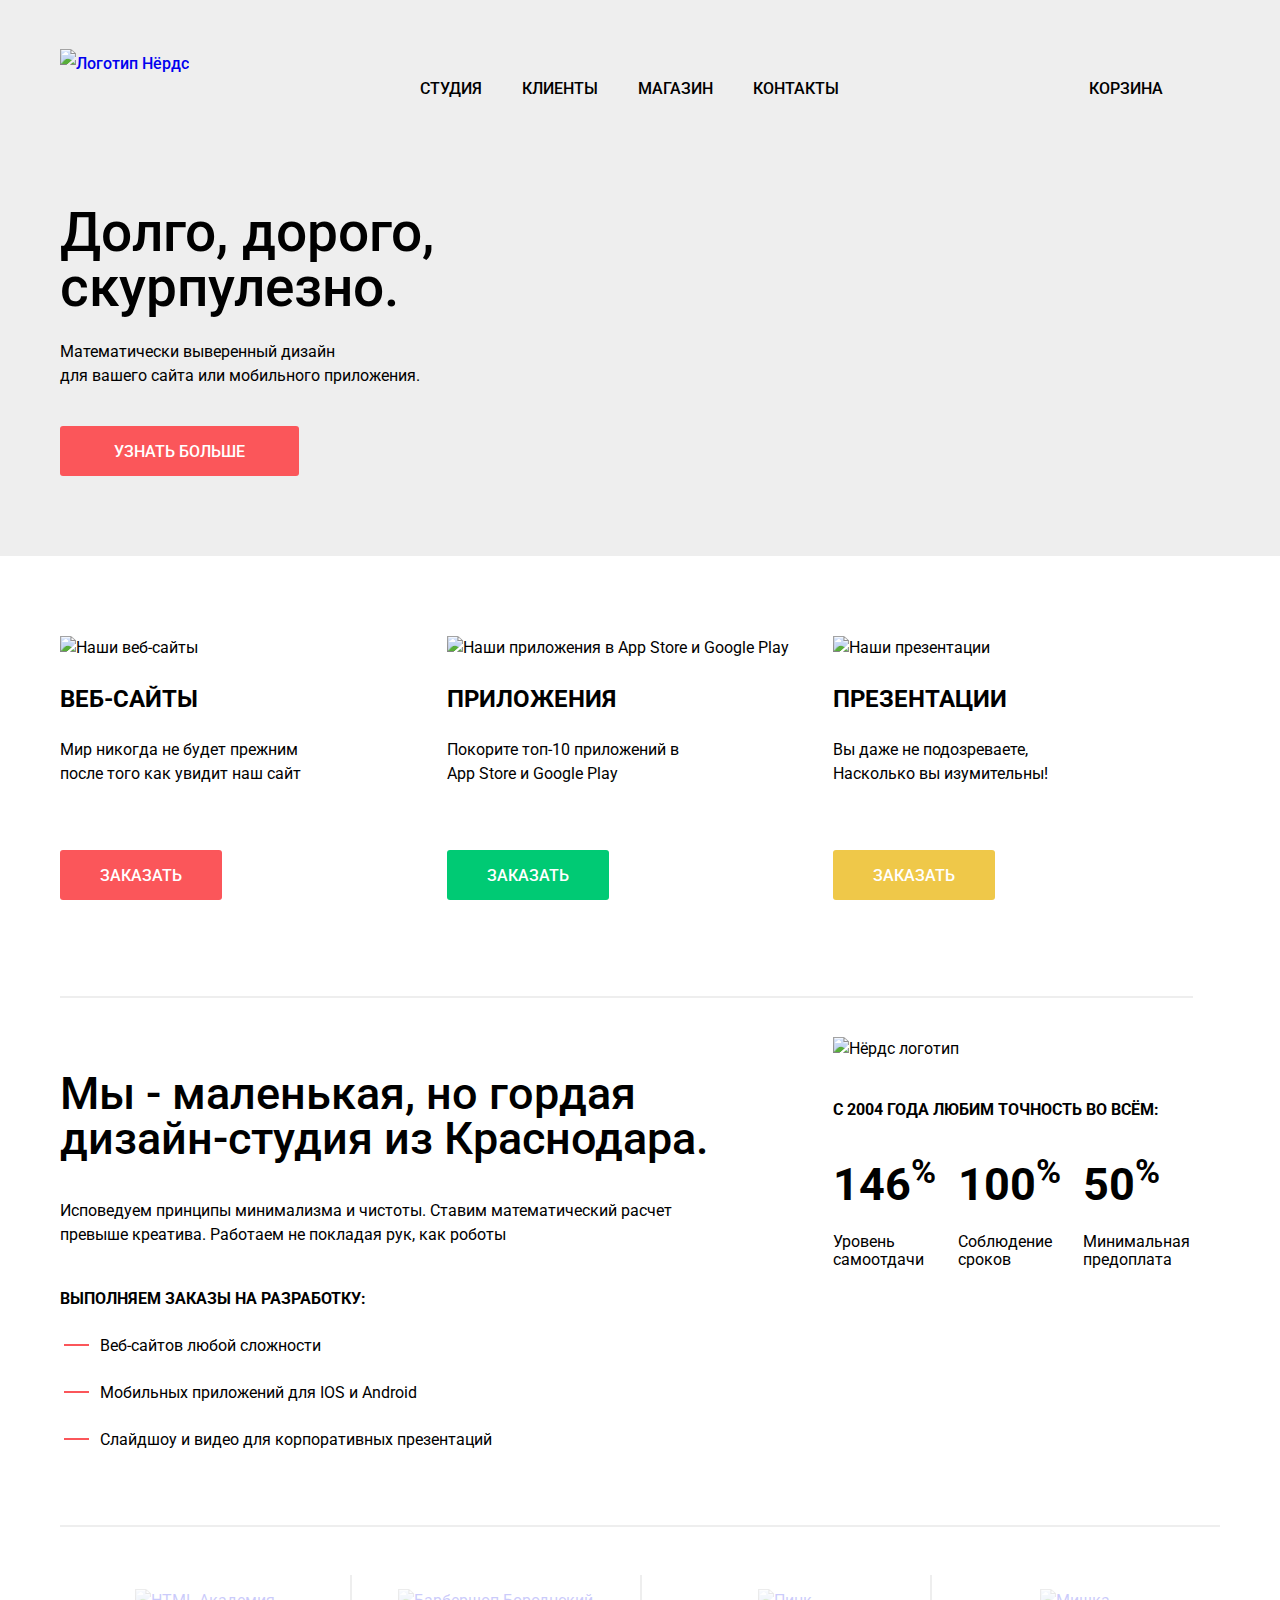
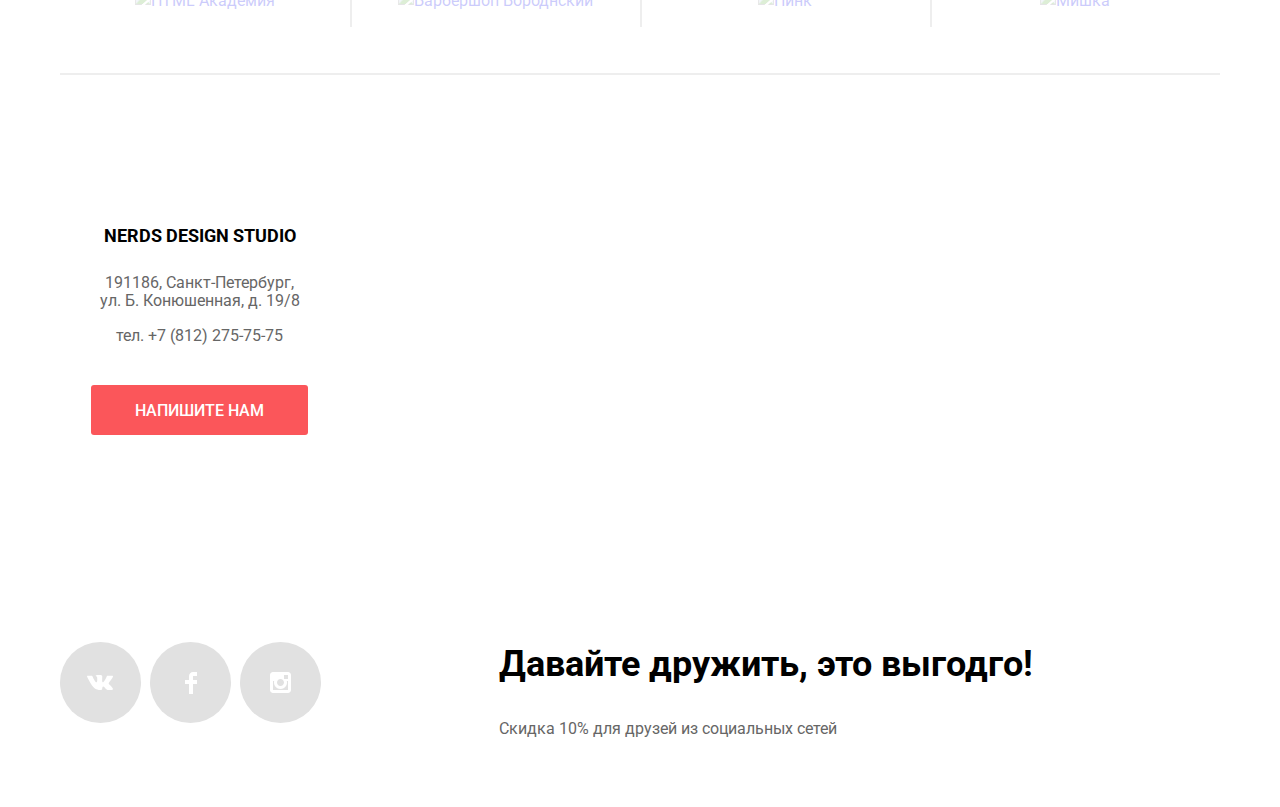
==== commit 631341d4: "оформление контента" ====
--- a/index.html
+++ b/index.html
@@ -32,7 +32,7 @@
     <section class="advantages">
      <div class="container">
       <ul class="advantages-list">
-        <li class="advantages-item">
+        <li class="advantages-item slide">
         <div class="slider-advantages-text">
           <h2 class="advantages-title">Долго, дорого, <br> скурпулезно.</h2>
           <p class="advantages-text">
@@ -41,15 +41,31 @@
           </p>
           <a class="button red--button advantages-button" href="#">Узнать больше</a>
         </div>
-          <img class="slide1" src="img/nerds-index-slide1.png" width="760" height="431" alt="Наши преимущества">
-        </li>
-        <li class="advantages-item">
-          <img src="" alt="">
-        </li>
-        <li class="advantages-item">
-          <img src="" alt="">
-        </li>
-      </ul>
+        </li>
+        <li class="advantages-item slide2">
+        <div class="slider-advantages-text">
+          <h2 class="advantages-title">Любим математику<br>как никто другой</h2>
+          <p class="advantages-text">
+            Никакого креатива, только математические формулы для расчета идеальных пропорций
+          </p>
+          <a class="button red--button advantages-button" href="#">Узнать больше</a>
+        </div>
+        </li>
+        <li class="advantages-item slide3">
+        <div class="slider-advantages-text">
+          <h2 class="advantages-title">Только ночь,<br>только хардкор</h2>
+          <p class="advantages-text">
+            Работать днем, как все? Мы против этого. <br>Ближе к полуночи работа только начинается.
+          </p>
+          <a class="button red--button advantages-button" href="#">Узнать больше</a>
+        </div>
+        </li>
+      </ul>
+     </div>
+     <div class="slider-buttons">
+       <button class="slider-switch-button slider-switch-on-button" aria-label="1"></button>
+       <button class="slider-switch-button" aria-label="2"></button>
+       <button class="slider-switch-button" aria-label="3"></button>
      </div>
     </section>
 
@@ -209,6 +225,7 @@
   </footer>
  </div>
  <section class="modal-feedback">
+   <div class="modal-wrapper">
    <h2 class="form-feedback-title">Напишите нам</h2>
  <form class="form-feedback" action="https://echo.htmlacademy.ru" method="post">
 <div class="feedback-info">
@@ -228,6 +245,7 @@
 <button class="button red--button form-feedback-button" type="submit">Отправить</button>
 <button class="form-feedback-closed" aria-label="Закрыть" type="button"></button>
 </form>
+</div>
 </section>
 </body>
 
--- a/css/style.css
+++ b/css/style.css
@@ -12,9 +12,12 @@
       --special-grey-hover: #dfdfdf;
       --specisl-grey-active: #d5d5d5;
       --special-grey-disabled: #4d4d4d;
+      --special-grey-filter: #283136;
       --special-grey-scale: #d7dcdf;
       --special-grey-toggle: #ababab;
       --special-grey-border: #dbdbdb;
+      --special-grey-catalog: #f2f2f2;
+      --special-grey-ellipse: #c1c1c1;
       --special-red-hover: #e74246;
       --special-red-active: #d7373b;
       --special-green-hover: #00BC6C;
@@ -136,7 +139,6 @@
     color: var(--basic-black);
     background-color: var(--basic-backgound-grey);
     list-style: none;
-    /*padding-left: 140px;*/
   }
 
     /* Logo */
@@ -241,17 +243,30 @@
 
   .advantages {
     background-color: var(--basic-backgound-grey);
-    /*padding-left: 140px;*/
-  }
+    position: relative;
+  }
+
+  .advantages-list {
+    list-style-type: none;
+    margin: 0;
+    padding: 0;
+  }
+
   .advantages-item {
     display: flex;
     flex-wrap: wrap;
   }
 
+  .slider-advantages-text {
+    /* width: 500px; */
+  }
+
   .advantages-title {
     font-size: 55px;
     line-height: 55px;
+    font-weight: 500;
     margin-bottom: 25px;
+    margin-top: 16px;
   }
 
   .advantages-text {
@@ -263,7 +278,6 @@
 
   .advantages-button {
     padding: 17px 54px 15px;
-    margin-top: 38px;
   }
 
   .advantages-button:hover {
@@ -276,11 +290,72 @@
     color: rgba(255,255,255,.3);
   } 
 
-  .advantages-list {
-    list-style-type: none;
-    margin: 0;
-    padding: 0;
-  }
+  .slide {
+    background-image: url(../img/nerds-index-slide1.png);
+    background-position: 100% 100%;
+    background-repeat: no-repeat;
+    box-sizing: border-box;
+    padding-bottom: 80px;
+    padding-top: 60px;
+  }
+
+  .slide2 {
+    background-image: url(../img/nerds-index-slide2.png);
+    background-position: 100% 100%;
+    background-repeat: no-repeat;
+    box-sizing: border-box;
+    padding-bottom: 80px;
+    padding-top: 60px;
+    display: none;
+  }
+
+  .slide3 {
+    background-image: url(../img/nerds-index-slide3.png);
+    background-position: 100% 100%;
+    background-repeat: no-repeat;
+    box-sizing: border-box;
+    padding-top: 60px;
+    padding-bottom: 80px;
+    display: none;
+  }
+
+  .slider-buttons {
+    display: flex;
+    justify-content: space-between;
+    width: 88px;
+    height: 18px;
+    position: absolute;
+    left: 1495px;
+    bottom: 96px;
+  }
+
+  .slider-switch-button {
+    width: 18px;
+    height: 18px;
+    border-radius: 50%;
+    background-color: var(--basic-white);
+    border: none;
+    cursor: pointer;
+  }
+
+  .slider-switch-on-button::before {
+    content: "";
+    box-sizing: border-box;
+    width: 8px;
+    height: 8px;
+    border: 2px solid var(--special-grey-ellipse);
+    border-radius: 50%;
+    position: absolute;
+    left: 5px;
+    top: 5px;
+    transform: translate(10%, -10%);
+  }
+
+  .slider-switch-button:focus {
+    outline: none;
+  }
+
+
 
   /* Items grid */
 
@@ -482,7 +557,7 @@
 
 .map {
     position: relative;
-    margin-top: 80px;
+    margin-top: 60px;
 }
 
 .map iframe {
@@ -497,7 +572,6 @@
 .info {
   position: absolute;
   width: 319px;
-  /* height: 259px; */
   background-color: var(--basic-white);
   top: 37px;
   left: 0;
@@ -505,11 +579,6 @@
   padding-top: 49px;
   padding-bottom: 47px;
 }
-
-/* .info-content {
-  position: absolute;
-  margin-top: 49px;
-  } */
 
 .info-content-link {
     padding: 17px 44px 15px;
@@ -665,32 +734,22 @@
      line-height: 30px;
      font-weight: 700;
      text-transform: uppercase;
-     margin-bottom: 16px;
    }
 
    .filter ul {
      padding: 0;
      margin: 0;
      list-style: none;
-     line-height: 19px;
+     font-size: 16px;
+     line-height: 20px;
+     color: var(--special-grey-filter);
+     padding-top: 16px;
    }
 
    .filter-option {
      margin-bottom: 27px;
      padding-left: 38px;
-     opacity: 0.3;
      line-height: 20px;
-     color: var(--special-grey-disabled);
-   }
-
-   .filter-option:hover,
-   .filter-option:focus {
-     opacity: 1;
-   }
-
-   .filter-option:disabled {
-     cursor: default;
-     opacity: 0.3;
    }
 
    .filter-option label {
@@ -698,6 +757,17 @@
     display: block;
     cursor: pointer;
     user-select: none;
+   }
+
+   .filter-input-radio:hover + label::before {
+     color: var(--special-grey-filter); 
+     opacity: 1;
+   }
+
+   .filter-input-radio:disabled + label::before {
+    color: var(--special-grey-filter);
+    opacity: 0.1;
+     cursor: not-allowed;
    }
 
    .filter-input-radio + label::before {
@@ -708,6 +778,7 @@
      width: 25px;
      height: 25px; 
      background-image: url(../img/radio-off.svg);
+     opacity: 0.4;
    }
 
    .filter-input-radio:checked + label::before {
@@ -724,10 +795,11 @@
      content: "";
      position: absolute;
      left: -32px;
-     top: -4px;
+     top: -3px;
      background-image: url(../img/checkbox-off.svg);
      width: 23px;
      height: 23px;
+     opacity: 0.4;
    }
 
    .filter-input-checkbox:checked + label::before {
@@ -742,9 +814,20 @@
      background-position: 0 0;
    }
 
+   .filter-input-checkbox:hover + label::before {
+    color: var(--special-grey-filter); 
+    opacity: 1;
+   }
+
+  .filter-input-checkbox:disabled + label::before {
+    color: var(--special-grey-filter);
+    opacity: 0.1;
+    cursor: not-allowed;
+   }
+
    .range-filter {
      width: 260px;
-     margin-top: 40px;
+     margin-top: 48px;
    }
 
    .range-controls {
@@ -827,136 +910,151 @@
      grid-template-columns: 1fr 1fr;
      margin: 0;
      padding: 0;
-     margin-top: 48px;
      list-style: none;
-     gap: 41px;
+     column-gap: 41px;
+     row-gap: 31px;
    }
 
    .catalog-item {
      position: relative;
-     margin-bottom: 31px;
+     box-sizing: border-box;
+     border: 1px solid rgba(0, 0, 0, 0.1);
+     border-radius: 5px;
+     background-color: var(--special-grey-catalog);
+     padding-top: 40px;
+     overflow: hidden;
+   }
+
+   .catalog-item img {
+     display: block;
    }
 
    .catalog-item:hover {
-    
     box-shadow: 0px 4px 4px rgba(0, 0, 0, 0.25);
    }
 
    .catalog-item::before {
     content: "";
     position: absolute;
-    top: -41px;
+    top: 0px;
     left: 0px;
-    width: 358px;
-    height: 40px;
-    background-image: url(../img/browser1.svg);
-    background-repeat: no-repeat;
-    background-position: 0 0;
-  }
-  .catalog-item:hover::before {
-    content: "";
-    position: absolute;
-    top: -41px;
-    left: 0px;
-    width: 358px;
+    width: 360px;
     height: 40px;
     background-image: url(../img/browser1.2.svg);
     background-repeat: no-repeat;
     background-position: 0 0;
+    opacity: 0.12;
+  }
+  .catalog-item:hover::before {
+    content: "";
+    position: absolute;
+    top: 0px;
+    left: 0px;
+    width: 358px;
+    height: 40px;
+    opacity: 1;
     background-color: var(--basic-white);
     /*border-radius: 5px;*/
   }
 
-   .sort {
+   .catalog-sort {
      display: flex;
      justify-content: space-between;
-     width: 760px;
      padding-bottom: 48px;
    }
 
-   .sort legend {
+   .sort-caption {
      margin: 0;
      width: 360px;
      font-size: 18px;
+     line-height: 30px;
      font-weight: 700;
      color: var(--basic-black);
      text-transform: uppercase;
    }
 
    .catalog-sort-type {
+     display: flex;
+     flex-wrap: wrap;
+     align-items: center;
+     width: 360px;
+   }
+
+   .sort-type {
      display: flex;
      flex-wrap: wrap;
      margin: 0;
      padding-left: 0;
      list-style: none;
-     width: 360px;
-   }
-
-   .catalog-sort-list:hover {
+     font-size: 14px;
+     line-height: 18px;
+     cursor: pointer;
+   }
+
+   .catalog-sort-list {
+     padding-right: 25px;
+   }
+
+   .sort-type-link {
+     text-transform: uppercase;
+     text-decoration: none;
+     color: var(--basic-black);
+     opacity: 0.3;
+   }
+
+   .sort-type-link-active {
+     opacity: 1;
+   }
+
+   .sort-type-link:active {
+     opacity: 1;
+   }
+
+   .sort-type-link:hover {
      color: var(--basic-black);
      opacity: 0.6;
    }
 
-   .catalog-sort-list:active {
-     color: var(--basic-black);
-     opacity: 1;
-   }
-
-   .sort ul {
-     display: flex;
-     flex-wrap: wrap;
-   }
-
-   .catalog-pointers {
-     padding-left: 29px;
-   }
-
    .pointers {
      padding-left: 18px;
-   }
-
-   .pointers button {
-    border: none;
-    background-color: transparent;
-    padding: 0;
-    cursor: pointer;
-    color: var(--basic-black);
-    /* opacity: 0.3; */
-  }
+     cursor: pointer;
+   }
+
+   .pointer-down {
+     display: block;
+     width: 0;
+     height: 0;
+     border-left: 6px solid transparent;
+     border-right: 6px solid transparent;
+     border-bottom: 10px solid rgba(0,0,0, .3);
+     transform: rotate(180deg);
+   }
+
+   .pointer-down-active {
+    border-bottom-color: var(--basic-black);
+   }
 
    .pointer-up {
-    opacity: 0.3;
-  }
-
-  .pointers button:hover {
-     opacity: 0.6;
-   }
-
-   .pointers button:active {
-    opacity: 1;
-   }
-
-   .pointers button:focus {
-     outline: none;
-   }
-
-   .catalog-sort-list {
-     font-size: 14px;
-     text-transform: uppercase;
-     opacity: 0.3;
-     padding-right: 23px;
-   }
-
-   .catalog-sort-list-active {
-     opacity: 1;
+    display: block;
+    width: 0;
+    height: 0;
+    border-left: 6px solid transparent;
+    border-right: 6px solid transparent;
+    border-bottom: 10px solid rgba(0,0,0, .3);
+   }
+
+  .pointer-up, .pointer-down:hover {
+    border-bottom-color: rgba(0,0,0, .3);
+   }
+
+   .pointer-up:active {
+     border-bottom-color: var(--basic-black);
    }
 
     /* Wrapper Grid */
 
     .wrapper {
       display: grid;
-      /* width: 1200px; 
-      margin: 0 auto; */
       grid-template-columns: 2fr 1fr;
     }
 
@@ -968,26 +1066,26 @@
       padding: 0;
       margin: 0;
       list-style: none;
+      margin-top: 55px;
     }
 
     .pagination-item {
+      margin-right: 11px;
+    }
+
+    .pagination-button {
       display: flex;
-      width: 50px;
-      height: 50px;
       justify-content: center;
       align-items: center;
+      height: 50px;
+      width: 50px;
+      color: var(--basic-black);
+      text-transform: uppercase;
       font-size: 16px;
       line-height: 18px;
       font-weight: 500;
-      color: var(--basic-black);
       background-color: var(--basic-backgound-grey);
       border-radius: 3px;
-      margin-right: 11px;
-      text-transform: uppercase;
-    }
-
-    .pagination-item a {
-      color: var(--basic-black);
     }
 
     .pagination-button-first {
@@ -995,14 +1093,14 @@
       box-shadow: inset 3px 3px 0 var(--special-grey-border), inset -3px -3px 0 var(--special-grey-border);
     }
 
-    .pagination-item:last-child {
+    .pagination-button-last {
       width: 260px;
     }
 
-    .pagination-item:hover {
+    .pagination-button:hover {
       background-color: var(--special-grey-hover);
     }
-    .pagination-item:active {
+    .pagination-button:active {
       background: var(--specisl-grey-active);
       box-shadow: inset 0px 3px 0px rgba(0, 1, 1, 0.1);
       box-sizing: border-box;
@@ -1012,20 +1110,16 @@
 
     /* Description Blocks */
 
-    .catalog-item {
-      position: relative;
-    }
 
     .description1 {
       display: none;
       position: absolute;
       width: 360px;
-      height: 231px;
+      /* height: 231px; */
       background-color: var(--basic-backgound-grey);
       text-align: center;
-      top: 348px;
+      bottom: 0;
       padding-top: 26px;
-     
     }
 
     .description-heading {
@@ -1051,24 +1145,13 @@
       text-align: center;
       color: var(--basic-light-grey);
       padding-bottom: 32px;
+      margin: 0;
     }
 
     .catalog-button {
-      /*width: 200px;
-      height: 50px;
-      border-radius: 3px;
-      background-color: var(--basic-red);
-      color: var(--basic-white);*/
       padding: 17px 72px 15px;
-    }
-
-    /*.catalog-button:hover {
-      background-color: var(--special-red-hover);
-    }
-
-    .catalog-button:active {
-      background-color: var(--special-red-active);
-    }*/
+      margin-bottom: 40px;
+    }
 
     .catalog-item:hover .description1 {
       display: block;
@@ -1082,21 +1165,21 @@
       right: 0;
       bottom: 0;
       left: 0;
+      width: 960px;
+      height: 590px;
       visibility: hidden;
       margin: auto;
-      width: 760px;
       background-color: var(--basic-white);
+      box-shadow: 0 20px 40px 0 rgba(0,1,1,.75);
+    }
+
+    .modal-wrapper {
       padding: 65px 100px 85px;
-      box-shadow: 0 20px 40px 0 rgba(0,1,1,.75);
-    }
+    }
+
 
     .form-feedback {
-      visibility: hidden;
-      top: 10px;
-      bottom: auto;
-      right: -34px;
-      z-index: 2;
-      transform: translate(-50%, -50%);
+      /* visibility: hidden; */ 
     }
 
     .form-feedback-title {
@@ -1111,6 +1194,7 @@
     .feedback-info {
       display: flex;
       justify-content: space-between;
+      width: 760px;
       margin-bottom: 34px;
     }
 
@@ -1148,6 +1232,7 @@
       display: flex;
       justify-content: space-between;
       flex-direction: column;
+      width: 760px;
       margin-bottom: 47px;
     }
 
@@ -1174,8 +1259,8 @@
       top: 78px;
       right: 90px;
       padding: 0;
-      width: 25px;
-      height: 25px;
+      width: 21px;
+      height: 21px;
       border: 0;
       background: 0 0;
       opacity: 0.3;
@@ -1184,6 +1269,10 @@
 
     .form-feedback-closed::before {
       transform: rotate(45deg);
+    } 
+
+    .form-feedback-closed::after {
+      transform: rotate(135deg);
     } 
     
     .form-feedback-closed::before,
@@ -1192,8 +1281,8 @@
       position: absolute;
       top: 10px;
       right: 0;
-      width: 25px;
-      height: 5px;
+      width: 21px;
+      height: 4px;
       background-color: var(--basic-red);
     }
     
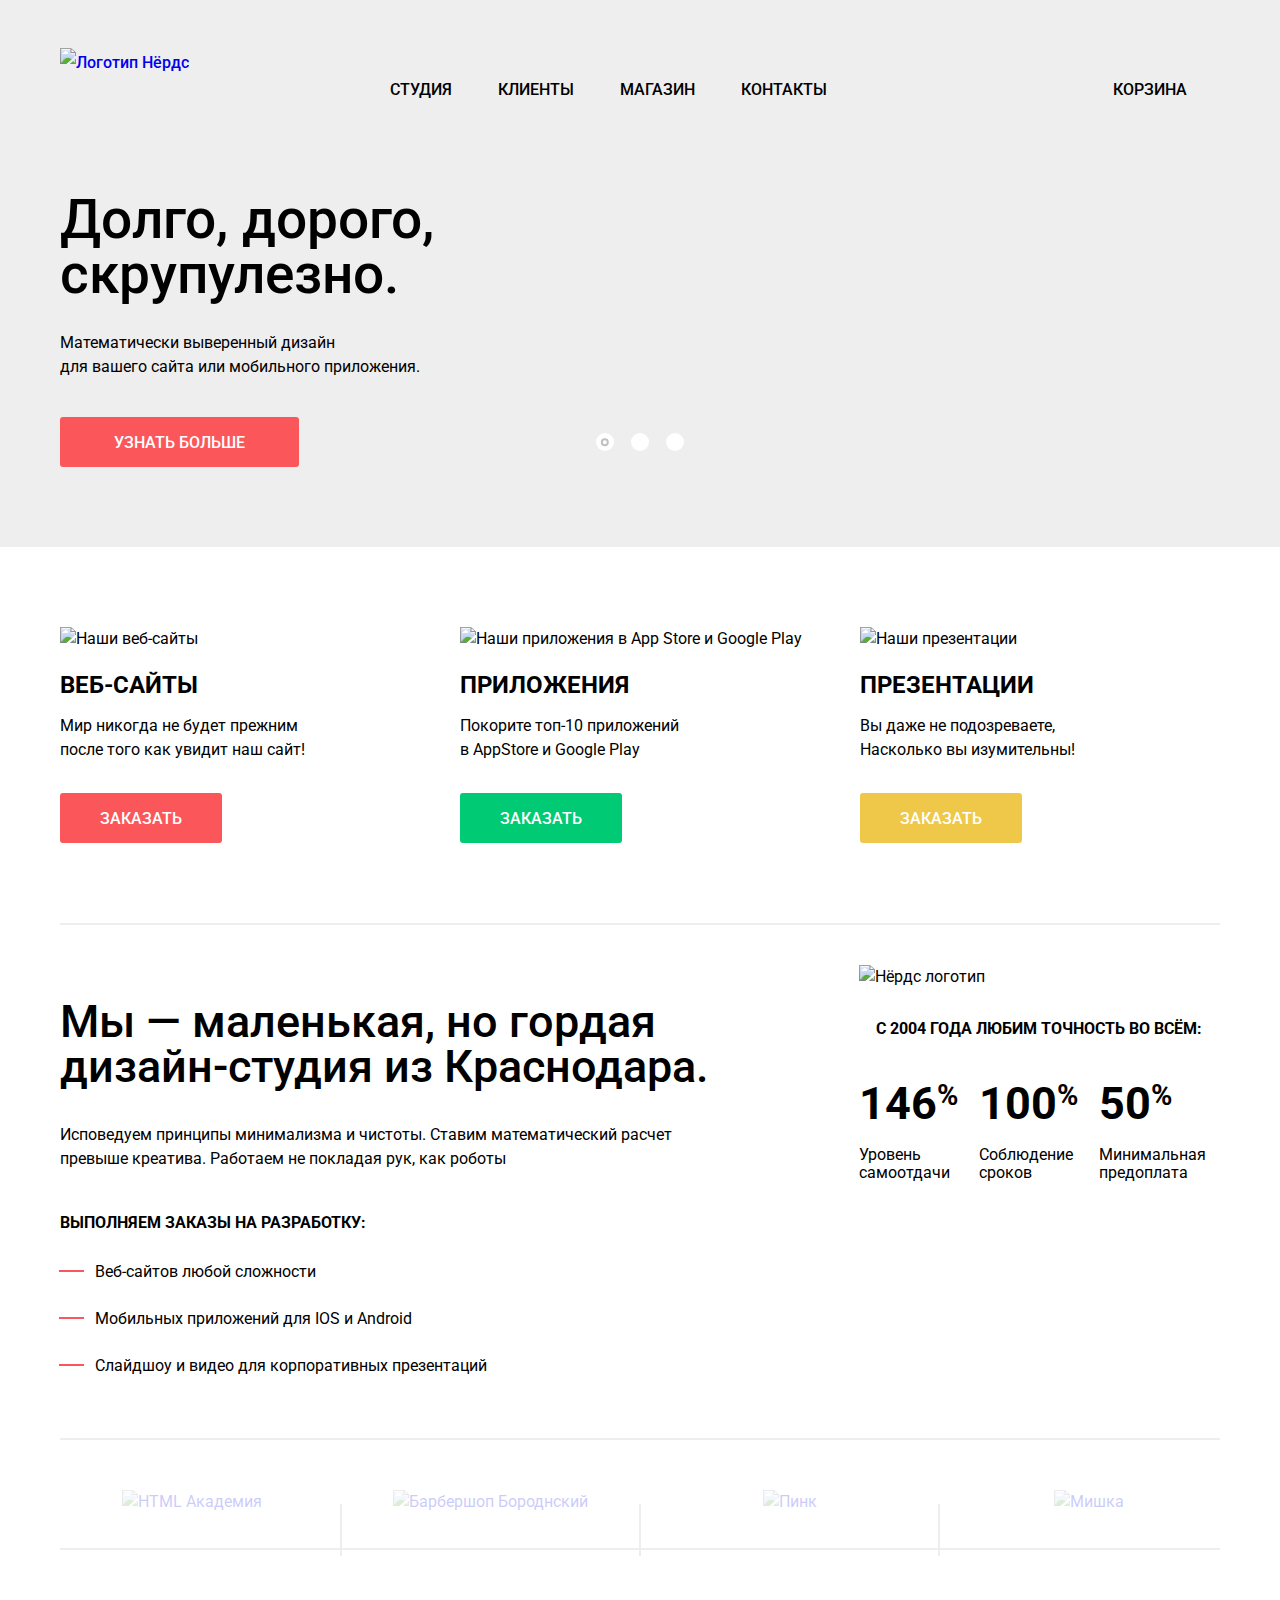
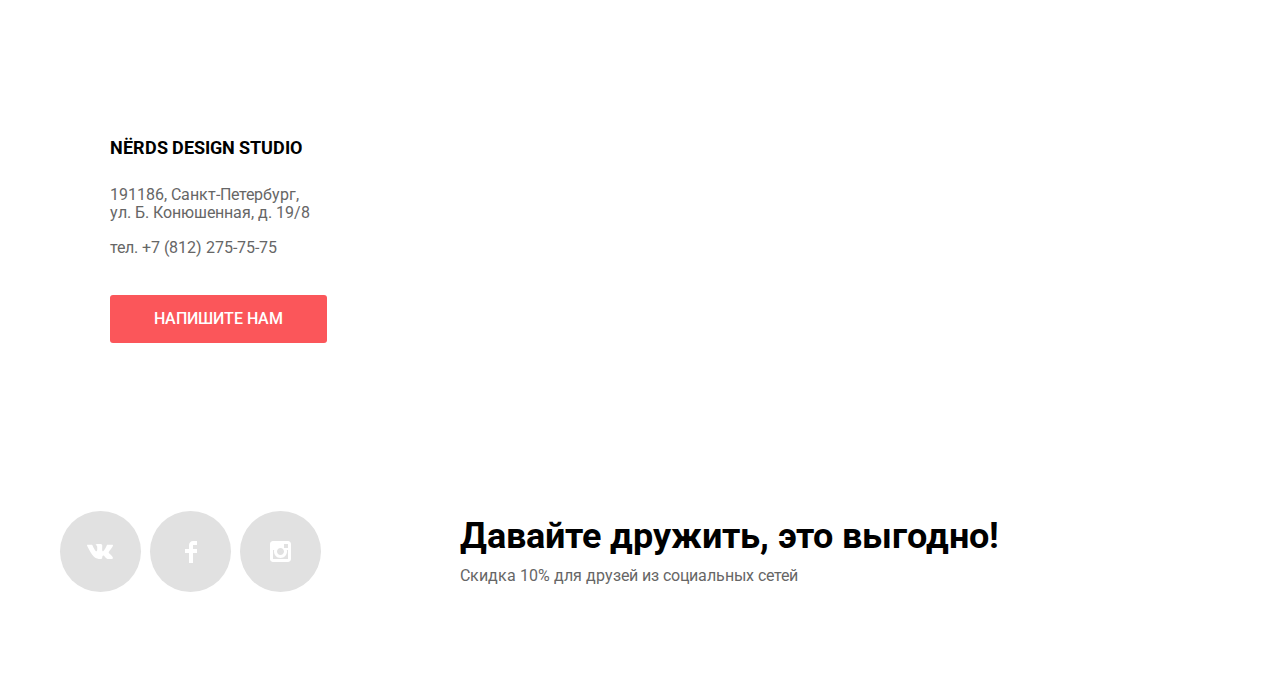
==== commit f4110003: "проект правки" ====
--- a/index.html
+++ b/index.html
@@ -32,9 +32,9 @@
     <section class="advantages">
      <div class="container">
       <ul class="advantages-list">
-        <li class="advantages-item slide">
+        <li class="advantages-item slide1 advantages-item-active">
         <div class="slider-advantages-text">
-          <h2 class="advantages-title">Долго, дорого, <br> скурпулезно.</h2>
+          <h2 class="advantages-title">Долго, дорого, <br>скрупулезно.</h2>
           <p class="advantages-text">
             Математически выверенный дизайн<br>
             для вашего сайта или мобильного приложения.
@@ -42,7 +42,7 @@
           <a class="button red--button advantages-button" href="#">Узнать больше</a>
         </div>
         </li>
-        <li class="advantages-item slide2">
+        <li class="advantages-item slide slide2">
         <div class="slider-advantages-text">
           <h2 class="advantages-title">Любим математику<br>как никто другой</h2>
           <p class="advantages-text">
@@ -51,7 +51,7 @@
           <a class="button red--button advantages-button" href="#">Узнать больше</a>
         </div>
         </li>
-        <li class="advantages-item slide3">
+        <li class="advantages-item slide slide3">
         <div class="slider-advantages-text">
           <h2 class="advantages-title">Только ночь,<br>только хардкор</h2>
           <p class="advantages-text">
@@ -62,10 +62,12 @@
         </li>
       </ul>
      </div>
+     <div class="slider-buttons-wrapper">
      <div class="slider-buttons">
        <button class="slider-switch-button slider-switch-on-button" aria-label="1"></button>
        <button class="slider-switch-button" aria-label="2"></button>
        <button class="slider-switch-button" aria-label="3"></button>
+     </div>
      </div>
     </section>
 
@@ -74,25 +76,24 @@
       <ul class="items-list">
         <li class="item-list-section">
           <img class="img-red" src="img/illustration-1.png" width="300" height="146" alt="Наши веб-сайты">
-          <h3 class="items-web red-web">Веб-сайты</h3>
+          <h3 class="items-web item-title ">Веб-сайты</h3>
           <p class="items-list-slogan red-slogan">
             Мир никогда не будет прежним
-            после того как увидит наш сайт
+            после того как увидит наш сайт!
           </p>
           <a href="#" class="button items-button red--button">Заказать</a>
         </li>
         <li class="item-list-section">
           <img class="img-green" src="img/illustration-2.png" width="300" height="146" alt="Наши приложения в App Store и Google Play">
-          <h3 class="items-web green-web">Приложения</h3>
+          <h3 class="items-web item-title ">Приложения</h3>
           <p class="items-list-slogan green-slogan">
-            Покорите топ-10 приложений в
-            App Store и Google Play
+            Покорите топ-10 приложений в&nbsp;AppStore и Google Play
           </p>
           <a href="#" class="button items-button green--button">Заказать</a>
         </li>
         <li class="item-list-section">
           <img class="img-yellow" src="img/illustration-3.png" width="300" height="146" alt="Наши презентации">
-          <h3 class="items-web yellow-web">Презентации</h3>
+          <h3 class="items-web item-title ">Презентации</h3>
           <p class="items-list-slogan yellow-slogan">
             Вы даже не подозреваете,
             Насколько вы изумительны!
@@ -102,11 +103,11 @@
       </ul>
       </section>
       
-      <div class="wrapper">
+      <div class="wrapper description">
         
-      <section class="description">
+      <section class="description-section">
         <h2 class="description-title">
-          Мы - маленькая, но гордая
+          Мы — маленькая, но гордая
           дизайн-студия из Краснодара.
         </h2>
         <p class="description-text">
@@ -169,7 +170,6 @@
       </ul>
       </section>
     </div>
-   </div>
   </main>
   
   <footer class="main-footer">
@@ -179,7 +179,7 @@
       <div class="container map-container-info">
       <div class="info">
         
-            <strong class="info-content-name">NERDS DESIGN STUDIO</strong>
+            <strong class="info-content-name">NЁRDS DESIGN STUDIO</strong>
             <address class="info-content-adress">
               191186, Санкт-Петербург,<br>   
               ул. Б. Конюшенная, д. 19/8
@@ -189,8 +189,7 @@
          
           </div>  
         </div>
-      <iframe src="https://www.google.com/maps/embed?pb=!1m18!1m12!1m3!1d1998.603625300312!2d30.32085871610069!3d59.93871916905415!2m3!1f0!2f0!3f0!3m2!1i1024!2i768!4f13.1!3m3!1m2!1s0x4696310fca145cc1%3A0x42b32648d8238007!2z0JHQvtC70YzRiNCw0Y8g0JrQvtC90Y7RiNC10L3QvdCw0Y8g0YPQuy4sIDE5LzgsINCh0LDQvdC60YIt0J_QtdGC0LXRgNCx0YPRgNCzLCDQoNC-0YHRgdC40Y8sIDE5MTE4Ng!5e0!3m2!1sru!2sua!4v1603292362389!5m2!1sru!2sua" width="600" height="416" frameborder="0" style="border:0;" allowfullscreen="" aria-hidden="false" tabindex="0"></iframe>
-      <!-- <img class="img-map" src="img/group-12.png" width="1440" height="416" alt="Карта проезда"> -->
+      <iframe src="https://www.google.com/maps/embed?pb=!1m18!1m12!1m3!1d1998.603625300312!2d30.32085871610069!3d59.93871916905415!2m3!1f0!2f0!3f0!3m2!1i1024!2i768!4f13.1!3m3!1m2!1s0x4696310fca145cc1%3A0x42b32648d8238007!2z0JHQvtC70YzRiNCw0Y8g0JrQvtC90Y7RiNC10L3QvdCw0Y8g0YPQuy4sIDE5LzgsINCh0LDQvdC60YIt0J_QtdGC0LXRgNCx0YPRgNCzLCDQoNC-0YHRgdC40Y8sIDE5MTE4Ng!5e0!3m2!1sru!2sua!4v1603292362389!5m2!1sru!2sua" width="600" height="416" style="border:0;" allowfullscreen="" aria-hidden="false" tabindex="0"></iframe>
     </section>
     <div class="footer-social container">
       <ul class="footer-social-button">
@@ -217,13 +216,12 @@
         </li>
       </ul>
      <div class="social-text">
-      <p class="social-slogan">Давайте дружить, это выгодго!</p>
+      <p class="social-slogan">Давайте дружить, это выгодно!</p>
       <p class="social-promo">Скидка 10% для друзей из социальных сетей</p>
      </div>
     </div>            
-</div>
   </footer>
- </div>
+ 
  <section class="modal-feedback">
    <div class="modal-wrapper">
    <h2 class="form-feedback-title">Напишите нам</h2>
@@ -240,7 +238,7 @@
 </div>
 <div class="form-feedback-letter">
   <label for="feedback-letter">Текст письма:</label>
-  <textarea name="letter" id="feedback-letter" placeholder="В свободной форме"></textarea>
+  <textarea class="feedback-info-input" name="letter" id="feedback-letter" placeholder="В свободной форме"></textarea>
 </div>
 <button class="button red--button form-feedback-button" type="submit">Отправить</button>
 <button class="form-feedback-closed" aria-label="Закрыть" type="button"></button>
--- a/css/style.css
+++ b/css/style.css
@@ -18,12 +18,14 @@
       --special-grey-border: #dbdbdb;
       --special-grey-catalog: #f2f2f2;
       --special-grey-ellipse: #c1c1c1;
+      --special-grey-borders: #b4b9bb;
       --special-red-hover: #e74246;
       --special-red-active: #d7373b;
       --special-green-hover: #00BC6C;
       --special-green-active: #00AA62;
       --special-yellow-hover: #eab534;
       --special-yellow-active: #e5a722;
+      --special-black: #444444;
   }
 
   /* Global */
@@ -59,7 +61,6 @@
   .button {
     display: inline-block;
     vertical-align: top;
-    /*padding: 16px 40px;*/
     border: none;
     border-radius: 3px;
     font: inherit;
@@ -117,7 +118,7 @@
 
   .main-header {
     background-color: var(--basic-backgound-grey);
-    padding-top: 49px;
+    padding-top: 40px;
   }
 
   .container {
@@ -132,7 +133,7 @@
     display: flex;
     flex-wrap: wrap;
     align-items: flex-start;
-    /*min-height: 114px;*/
+    min-height: 83px;
     font-size: 16px;
     line-height: 30px;
     font-weight: 500;
@@ -147,6 +148,7 @@
     text-decoration: none;
     max-width: 100%;
     height: auto;
+    padding-top: 8px;
   }
 
   .main-header-logo:active {
@@ -159,7 +161,8 @@
     display: flex;
     flex-wrap: wrap;
     justify-content: center;
-    width: 800px;
+    align-items: flex-end;
+    /* width: 800px; */
     font-size: 16px;
     line-height: 30px;
     font-weight: 500;
@@ -167,10 +170,12 @@
     list-style: none;
     text-transform: uppercase;
     margin: 0;
+    padding-left: 155px;
   } 
 
   .site-navigation li {
-    padding: 25px 20px;
+    padding-left: 46px;
+    padding-top: 35px;
   }
 
   .site-navigation a:hover {
@@ -188,10 +193,11 @@
     list-style-type: none;
     text-transform: uppercase;
     margin: 0;
+    padding-left: 286px;
   }
 
   .cart-navigation li {
-    padding: 25px 20px;
+    padding-top: 35px;
   }
 
   .cart-link {
@@ -202,7 +208,7 @@
     content: "";
     position: absolute;
     top: 7px;
-    left: -35px;
+    left: -39px;
     width: 16px;
     height: 15px;
     background-image: url(../img/cart-icon.svg);
@@ -231,7 +237,7 @@
   .catalog-active::before {
     content: "";
     position: absolute;
-    bottom: -10px;
+    bottom: -14px;
     width: 76px;
     height: 2px;
     background-color: var(--basic-red);
@@ -257,6 +263,11 @@
     flex-wrap: wrap;
   }
 
+  .advantages-item-active {
+    display: flex;
+    flex-wrap: wrap;
+  }
+
   .slider-advantages-text {
     /* width: 500px; */
   }
@@ -265,8 +276,8 @@
     font-size: 55px;
     line-height: 55px;
     font-weight: 500;
-    margin-bottom: 25px;
-    margin-top: 16px;
+    margin-bottom: 29px;
+    margin-top: 9px;
   }
 
   .advantages-text {
@@ -291,6 +302,10 @@
   } 
 
   .slide {
+    display: none;
+  }
+
+  .slide1 {
     background-image: url(../img/nerds-index-slide1.png);
     background-position: 100% 100%;
     background-repeat: no-repeat;
@@ -306,7 +321,6 @@
     box-sizing: border-box;
     padding-bottom: 80px;
     padding-top: 60px;
-    display: none;
   }
 
   .slide3 {
@@ -316,7 +330,12 @@
     box-sizing: border-box;
     padding-top: 60px;
     padding-bottom: 80px;
-    display: none;
+  }
+
+  .slider-buttons-wrapper {
+    position: relative;
+    width: 200px;
+    margin: 0 auto;
   }
 
   .slider-buttons {
@@ -325,7 +344,7 @@
     width: 88px;
     height: 18px;
     position: absolute;
-    left: 1495px;
+    left: 28%;
     bottom: 96px;
   }
 
@@ -346,16 +365,14 @@
     border: 2px solid var(--special-grey-ellipse);
     border-radius: 50%;
     position: absolute;
-    left: 5px;
-    top: 5px;
+    left: 4px;
+    top: 6px;
     transform: translate(10%, -10%);
   }
 
   .slider-switch-button:focus {
     outline: none;
   }
-
-
 
   /* Items grid */
 
@@ -370,10 +387,9 @@
     display: grid;
     grid-template-columns: 1fr 1fr 1fr;
     padding: 0;
-  }
-
-  .items-list {
-    list-style-type: none;
+    column-gap: 40px;
+    list-style: none;
+    margin: 0;
   }
 
   .items-web {
@@ -383,12 +399,16 @@
     line-height: 30px;
   }
 
+  .item-title {
+    margin-top: 19px;
+  }
+
   .items-list-slogan {
     font-size: 16px;
     line-height: 24px;
     width: 260px;
-    margin-top: 16px;
-    margin-bottom: 32px;
+    margin-top: -10px;
+    margin-bottom: -1px;
   }
 
   .items-button {
@@ -409,7 +429,8 @@
     line-height: 45px;
     width: 651px;
     min-height: 91px;
-    margin-top: 73px;
+    margin-top: 74px;
+    margin-bottom: 33px;
   } 
 
   .description-text {
@@ -437,6 +458,11 @@
     width: 399px;
     list-style: none;
     position: relative;
+  }
+
+  .descriptionlist {
+    padding-left: 35px;
+    padding-top: 2px;
   }
 
   .description-list::before {
@@ -450,16 +476,16 @@
   }
 
   .description ul {
-    margin-bottom: 73px;
+    margin-bottom: 60px;
   }
 
   .features {
-    width: 360px;
-    border-top: 2px solid var(--basic-backgound-grey);
+    width: 375px;
   }
 
   .img-logo {
-    margin-top: 39px;
+    margin-top: 40px;
+    padding-left: 26px;
   }
 
   .features-slogan {
@@ -467,14 +493,16 @@
     font-size: 16px;
     line-height: 24px;
     text-transform: uppercase;
-    margin-top: 37px;
+    margin-top: 28px;
     margin-bottom: 31px;
+    padding-left: 43px;
   }
 
   .features-list {
     display: flex;
     padding: 0; 
     list-style: none;
+    padding-left: 26px;
   }
 
 .features-list-percent {
@@ -482,12 +510,18 @@
     font-size: 45px;
     line-height: 64px;
     color: var(--basic-black); 
+    padding-right: 21px;
+  }
+
+  .features-percent {
+    font-size: 29px;
   }
 
 .features-list-description {
     font-size: 16px;
     line-height: 18px;
-    width: 125px;
+    margin-top: 10px;
+    /* width: 125px; */
   }
 
   /* Clients */
@@ -498,7 +532,7 @@
    border-bottom: 2px solid var(--basic-backgound-grey);
    margin: 0;
    padding: 0;
-   padding-top: 46px;
+   padding-top: 34px;
    padding-bottom: 44px;
   }
 
@@ -506,7 +540,7 @@
    display: flex;
    list-style: none;
    padding: 0;
-   
+   margin-bottom: -10px;
   }
 
   .clients-list-item {
@@ -517,12 +551,17 @@
     position: relative;
   }
 
+  .clients-list-item:not(:last-child) {
+    padding-right: 36px;
+  }
+
   .clients-list-item:not(:first-child)::before {
     content: "";
     position: absolute;
     width: 2px;
     height: 52px;
-    left: 0;
+    left: -19px;
+    top: 14px;
     background-color: var(--basic-backgound-grey);
     background-repeat: no-repeat;
     background-position: 0 0;
@@ -557,7 +596,7 @@
 
 .map {
     position: relative;
-    margin-top: 60px;
+    margin-top: 78px;
 }
 
 .map iframe {
@@ -573,16 +612,18 @@
   position: absolute;
   width: 319px;
   background-color: var(--basic-white);
-  top: 37px;
-  left: 0;
-  text-align: center;
-  padding-top: 49px;
-  padding-bottom: 47px;
+  top: 55px;
+  left: 20px;
+  box-sizing: border-box;
+  padding: 50px 50px 47px 50px;
+  min-height: 308px;
+  /* padding-top: 49px;
+  padding-bottom: 47px; */
 }
 
 .info-content-link {
-    padding: 17px 44px 15px;
-    margin-top: 37px;
+    padding: 15px 44px 15px;
+    margin-top: 35px;
   }
 
 .info-content-name {
@@ -622,7 +663,7 @@
     justify-content: flex-start;
     width: 300px;
     list-style: none;
-    padding: 68px 139px 68px 0;
+    padding: 44px 100px 68px 0;
 
   }
 .social-button {
@@ -661,12 +702,21 @@
     font-weight: bold;
     font-size: 36px;
     line-height: 36px;
+    margin: 0;
+    padding-bottom: 11px;
   }
 
 .social-promo {
     font-size: 16px;
     line-height: 22px;
     color: var(--basic-light-grey);
+    margin: 0;
+    padding-bottom: 18px;
+  }
+
+  .social-text {
+    margin-top: -4px;
+    
   }
 
 
@@ -682,8 +732,9 @@
     align-items: center;
     justify-content: center;
     padding-bottom: 108px;
-    padding-top: 87px;
-    margin-top: 0px;
+    padding-top: 70px;
+    margin: 0px;
+    margin-bottom: 57px;
   }
 
   /* Filter Button */ 
@@ -718,7 +769,7 @@
    .filter fieldset {
      padding: 0;
      margin: 0;
-     margin-bottom: 46px;
+     margin-bottom: 27px;
      border: none;
    }
 
@@ -738,17 +789,15 @@
 
    .filter ul {
      padding: 0;
-     margin: 0;
      list-style: none;
      font-size: 16px;
      line-height: 20px;
      color: var(--special-grey-filter);
-     padding-top: 16px;
    }
 
    .filter-option {
-     margin-bottom: 27px;
-     padding-left: 38px;
+     margin-bottom: 20px;
+     padding-left: 36px;
      line-height: 20px;
    }
 
@@ -773,7 +822,7 @@
    .filter-input-radio + label::before {
      content: "";
      position: absolute;
-     left: -34px;
+     left: -36px;
      top: -4px;
      width: 25px;
      height: 25px; 
@@ -785,7 +834,7 @@
      content: "";
      position: absolute;
      top: -4px;
-     left: -34px;
+     left: -36px;
      width: 25px;
      height: 25px;
      background-image: url(../img/radio-on.svg);
@@ -877,6 +926,8 @@
    }
 
    .price-controls {
+     display: grid;
+     grid-template-columns: 1fr 1fr;
      font-size: 16px;
      line-height: 22px;
      text-transform: uppercase;
@@ -884,25 +935,26 @@
 
    .price-controls input {
      width: 80px;
-     height: 38px;
+     height: 36px;
+     box-sizing: border-box;
      background-color: var(--basic-backgound-grey);
      border-radius: 3px;
      border: none;
      text-align: center;
-     margin-left: 11px;
-     padding: 0;
+     margin-left: 8px;
+     padding: 2px;
    }
 
    .max-price {
-     margin-left: 22px;
+     text-align: right;
    }
 
    /* Catalog Sort */
 
    .catalog {
-     /*width: 760px;*/
-     padding-left: 140px;
-     padding-right: 141px;
+     width: 760px;
+     /* padding-left: 140px;
+     padding-right: 141px; */
    }
 
    .catalog-list {
@@ -912,7 +964,7 @@
      padding: 0;
      list-style: none;
      column-gap: 41px;
-     row-gap: 31px;
+     row-gap: 27px;
    }
 
    .catalog-item {
@@ -1016,7 +1068,8 @@
    }
 
    .pointers {
-     padding-left: 18px;
+     padding-left: 20px;
+     /* width: 23px; */
      cursor: pointer;
    }
 
@@ -1066,7 +1119,8 @@
       padding: 0;
       margin: 0;
       list-style: none;
-      margin-top: 55px;
+      margin-top: 54px;
+      margin-bottom: -20px;
     }
 
     .pagination-item {
@@ -1110,12 +1164,11 @@
 
     /* Description Blocks */
 
-
     .description1 {
       display: none;
       position: absolute;
       width: 360px;
-      /* height: 231px; */
+      height: 206px;
       background-color: var(--basic-backgound-grey);
       text-align: center;
       bottom: 0;
@@ -1140,17 +1193,21 @@
     }
 
     .description1 p {
-      padding-left: 52px;
+      padding-left: 44px;
       padding-right: 52px;
       text-align: center;
       color: var(--basic-light-grey);
-      padding-bottom: 32px;
+      padding-bottom: 33px;
+      padding-top: 12px;
+      line-height: 18px;
       margin: 0;
     }
 
     .catalog-button {
-      padding: 17px 72px 15px;
-      margin-bottom: 40px;
+      padding: 17px 0 15px;
+      /* margin-bottom: 40px;
+      margin-top: 16px; */
+      width: 200px;
     }
 
     .catalog-item:hover .description1 {
@@ -1167,7 +1224,7 @@
       left: 0;
       width: 960px;
       height: 590px;
-      visibility: hidden;
+      display: none;
       margin: auto;
       background-color: var(--basic-white);
       box-shadow: 0 20px 40px 0 rgba(0,1,1,.75);
@@ -1175,11 +1232,6 @@
 
     .modal-wrapper {
       padding: 65px 100px 85px;
-    }
-
-
-    .form-feedback {
-      /* visibility: hidden; */ 
     }
 
     .form-feedback-title {
@@ -1222,7 +1274,7 @@
       box-sizing: border-box;
       width: 100%;
       padding: 14px;
-      color: var(--basic-black);
+      color: var(--special-black);
       opacity: 0.5;
       border: 2px solid var(--special-grey-scale);
       border-radius: 3px;
@@ -1244,7 +1296,7 @@
       box-sizing: border-box;
       font-size: 16px;
       line-height: 18px;
-      color: var(--basic-black);
+      color: var(--special-black);
       opacity: 0.5;
       border: 2px solid var(--special-grey-scale);
       border-radius: 3px;
@@ -1284,9 +1336,44 @@
       width: 21px;
       height: 4px;
       background-color: var(--basic-red);
-    }
-    
-
-
-
-
+      opacity: 0.3;
+    }
+
+    .form-feedback-closed:hover::before {
+      background-color: var(--basic-red);
+      opacity: 1;
+    }
+
+    .form-feedback-closed:hover::after {
+      background-color: var(--basic-red);
+      opacity: 1;
+    }
+
+    .form-feedback-closed:active::before {
+      background-color: var(--basic-red);
+      opacity: 0.1;
+    }
+
+    .form-feedback-closed:active::after {
+      background-color: var(--basic-red);
+      opacity: 0.1;
+    }
+
+    .form-feedback-closed:focus {
+      outline: none;
+    }
+      
+    .feedback-info-input:hover {
+      border-color: var(--special-grey-borders);
+      opacity: 1;
+    }
+
+    .feedback-info-input:focus {
+      border-color: var(--basic-black);
+      outline: none;
+    }
+
+    .feedback-info-input:invalid:not(:placeholder-shown) {
+      border-color: var(--basic-red);
+      color: var(--basic-red);
+    }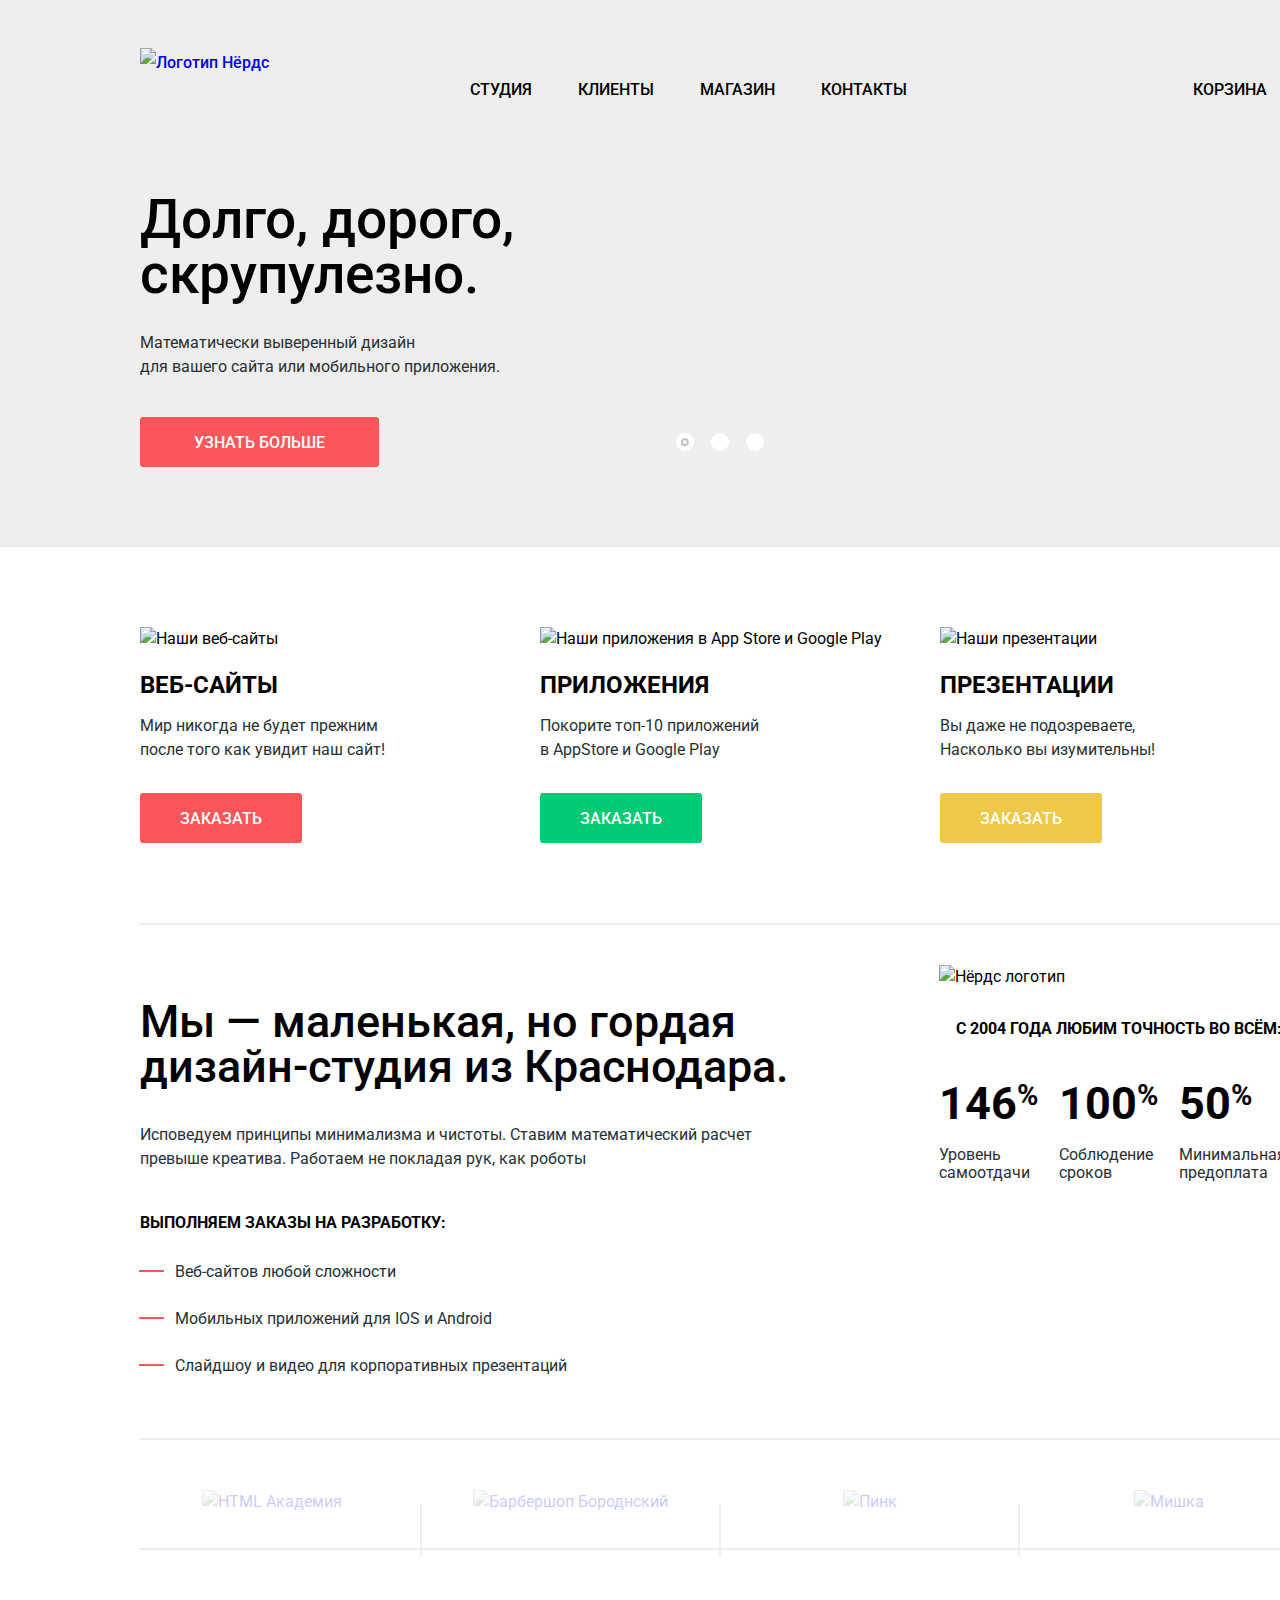
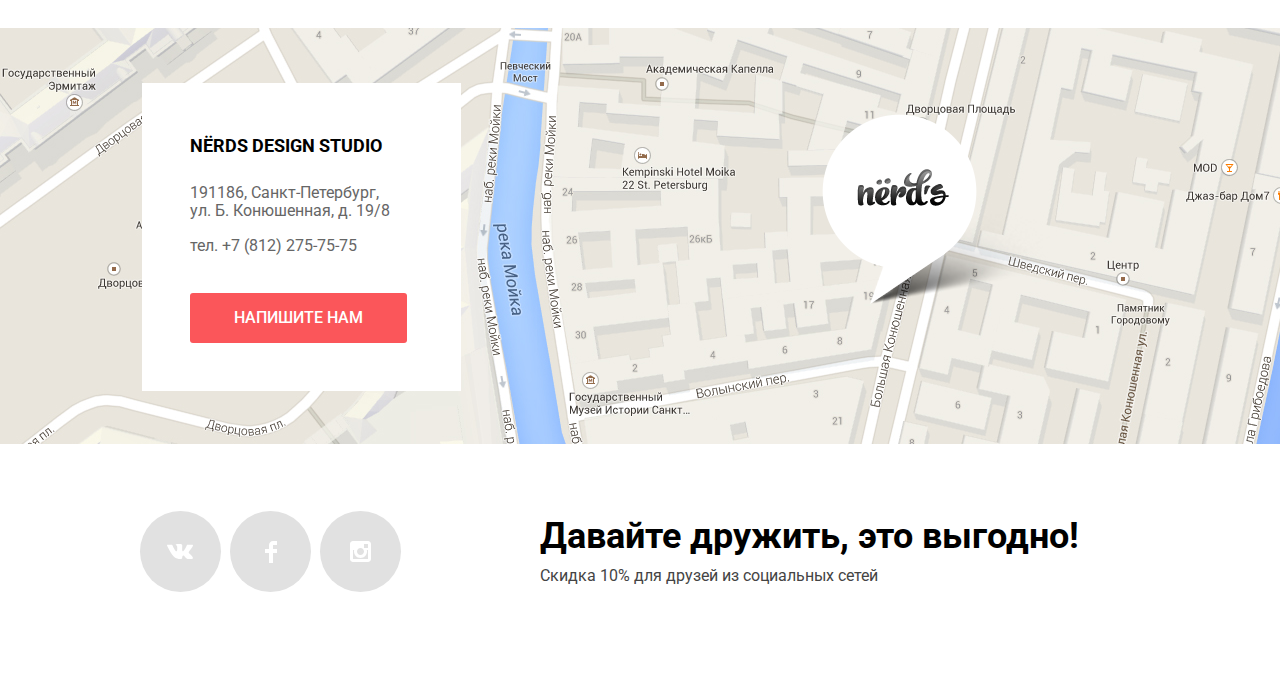
==== commit 2add9295: "проект Нёрдс" ====
--- a/index.html
+++ b/index.html
@@ -6,7 +6,8 @@
   <title>HTML Academy: Нёрдс</title>
   <link href="https://fonts.googleapis.com/css2?family=Roboto:wght@400;500;700&display=swap" rel="stylesheet">
   <link rel="stylesheet" href="css/normalize.css">
-  <link rel="stylesheet" href="css/style.css">
+  <link rel="stylesheet" href="css/style.min.css">
+
 </head>
 
 <body class="page-body">
@@ -32,7 +33,7 @@
     <section class="advantages">
      <div class="container">
       <ul class="advantages-list">
-        <li class="advantages-item slide1 advantages-item-active">
+        <li class="advantages-item slide slide1 advantages-item-active">
         <div class="slider-advantages-text">
           <h2 class="advantages-title">Долго, дорого, <br>скрупулезно.</h2>
           <p class="advantages-text">
@@ -152,7 +153,7 @@
       <h2 class="visually-hidden">Наши заказчики</h2>
       <ul class="main-clients-list">
         <li class="clients-list-item">
-          <a class="clients-logo" href="https://htmlacademy.ru/intensive/htmlcss"><img class="clients-logo-img" src="img/Group-5.svg" width="199" height="68"
+          <a class="clients-logo" href="https://htmlacademy.ru/intensive/htmlcss"><img class="clients-logo-img" src="img/html-logo.svg" width="199" height="68"
               alt="HTML Академия"></a>
         </li>
         <li class="clients-list-item">
@@ -176,9 +177,9 @@
 
     <section class="map">
       <h2 class="visually-hidden">Карта</h2>
+      <img src="img/map.png" alt="Карта проезда" width="1440" height="416">
       <div class="container map-container-info">
       <div class="info">
-        
             <strong class="info-content-name">NЁRDS DESIGN STUDIO</strong>
             <address class="info-content-adress">
               191186, Санкт-Петербург,<br>   
@@ -186,10 +187,9 @@
             </address>
             <a class="info-content-phone" href="tel:+78122757575">тел. +7 (812) 275-75-75</a>
             <a class="button info-content-link red--button" href="#">Напишите нам</a>
-         
           </div>  
         </div>
-      <iframe src="https://www.google.com/maps/embed?pb=!1m18!1m12!1m3!1d1998.603625300312!2d30.32085871610069!3d59.93871916905415!2m3!1f0!2f0!3f0!3m2!1i1024!2i768!4f13.1!3m3!1m2!1s0x4696310fca145cc1%3A0x42b32648d8238007!2z0JHQvtC70YzRiNCw0Y8g0JrQvtC90Y7RiNC10L3QvdCw0Y8g0YPQuy4sIDE5LzgsINCh0LDQvdC60YIt0J_QtdGC0LXRgNCx0YPRgNCzLCDQoNC-0YHRgdC40Y8sIDE5MTE4Ng!5e0!3m2!1sru!2sua!4v1603292362389!5m2!1sru!2sua" width="600" height="416" style="border:0;" allowfullscreen="" aria-hidden="false" tabindex="0"></iframe>
+      <!-- <iframe src="https://www.google.com/maps/embed?pb=!1m18!1m12!1m3!1d1998.603625300312!2d30.32085871610069!3d59.93871916905415!2m3!1f0!2f0!3f0!3m2!1i1024!2i768!4f13.1!3m3!1m2!1s0x4696310fca145cc1%3A0x42b32648d8238007!2z0JHQvtC70YzRiNCw0Y8g0JrQvtC90Y7RiNC10L3QvdCw0Y8g0YPQuy4sIDE5LzgsINCh0LDQvdC60YIt0J_QtdGC0LXRgNCx0YPRgNCzLCDQoNC-0YHRgdC40Y8sIDE5MTE4Ng!5e0!3m2!1sru!2sua!4v1603292362389!5m2!1sru!2sua" width="600" height="416" style="border:0;" allowfullscreen="" aria-hidden="false" tabindex="0"></iframe> -->
     </section>
     <div class="footer-social container">
       <ul class="footer-social-button">
@@ -245,6 +245,9 @@
 </form>
 </div>
 </section>
+
+<script src="js/script.js"></script>
+
 </body>
 
 </html>--- a/css/style.min.css
+++ b/css/style.min.css
@@ -0,0 +1 @@
+:root{--basic-white:#ffffff;--basic-black:#000000;--basic-red:#fb565a;--basic-green:#00ca74;--basic-yellow:#efc849;--basic-backgound-grey:#eeeeee;--basic-light-grey:#666666;--spacial-grey-logo:#a6a6a6;--special-grey-hover:#dfdfdf;--specisl-grey-active:#d5d5d5;--special-grey-disabled:#4d4d4d;--special-grey-filter:#283136;--special-grey-scale:#d7dcdf;--special-grey-toggle:#ababab;--special-grey-border:#dbdbdb;--special-grey-catalog:#f2f2f2;--special-grey-ellipse:#c1c1c1;--special-grey-borders:#b4b9bb;--special-red-hover:#e74246;--special-red-active:#d7373b;--special-green-hover:#00BC6C;--special-green-active:#00AA62;--special-yellow-hover:#eab534;--special-yellow-active:#e5a722;--special-black:#444444;--special-black-shadow:rgba(0,1,1,.1);--special-black-active:rgba(255,255,255,.3);--special-black-toggle:rgba(0, 0, 0, 0.15);--special-black-catalog:rgba(0, 0, 0, 0.1);--special-black-hover:rgba(0, 0, 0, 0.25);--special-black-pointers:rgba(0,0,0, .3);--special-black-modal:rgba(0,1,1,.75)}body{margin:0;padding:0;font-family:Roboto,Arial,sans-serif;font-size:16px;line-height:24px;color:var(--basic-black);background-color:var(--basic-white)}a{text-decoration:none}.page{height:100%}.page-body{min-width:1200px;min-height:100%;display:grid;grid-template-rows:min-content 1fr min-content;align-content:start}.button{display:inline-block;vertical-align:top;border:none;border-radius:3px;font:inherit;font-size:16px;font-weight:500;line-height:18px;color:var(--basic-white);text-transform:uppercase;text-decoration:none;cursor:pointer}.button:active{color:var(--special-black-active);box-shadow:0 3px 0 0 var(--special-black-shadow) inset}.red--button{background-color:var(--basic-red)}.red--button:hover{background-color:var(--special-red-hover)}.red--button:active{background-color:var(--special-red-active)}.green--button{background-color:var(--basic-green)}.green--button:hover{background-color:var(--special-green-hover)}.green--button:active{background-color:var(--special-green-active)}.yellow--button{background-color:var(--basic-yellow)}.yellow--button:hover{background-color:var(--special-yellow-hover)}.yellow--button:active{background-color:var(--special-yellow-active)}.main-header{background-color:var(--basic-backgound-grey);padding-top:40px}.container{width:1160px;margin-left:auto;margin-right:auto;padding-left:20px;padding-right:20px}.main-navigation{display:flex;flex-wrap:wrap;align-items:flex-start;min-height:83px;font-size:16px;line-height:30px;font-weight:500;color:var(--basic-black);background-color:var(--basic-backgound-grey);list-style:none}.main-header-logo{text-decoration:none;max-width:100%;height:auto;padding-top:8px}.main-header-logo:active{opacity:.3}.site-navigation{display:flex;flex-wrap:wrap;justify-content:center;align-items:flex-end;font-size:16px;line-height:30px;font-weight:500;text-decoration:none;list-style:none;text-transform:uppercase;margin:0;padding-left:155px}.site-navigation li{padding-left:46px;padding-top:35px}.site-navigation a:hover{color:var(--basic-red)}.site-navigation a:active{opacity:.3;color:var(--basic-black)}.cart-navigation{list-style-type:none;text-transform:uppercase;margin:0;padding-left:286px}.cart-navigation li{padding-top:35px}.cart-link{position:relative}.cart-link::before{content:"";position:absolute;top:7px;left:-39px;width:16px;height:15px;background-image:url(../img/cart-icon.svg);background-repeat:no-repeat;background-position:0 0}.cart-navigation a,.site-navigation a{color:var(--basic-black);display:block}.cart-navigation a:hover{color:var(--basic-red)}.cart-navigation a:active{opacity:.3}.catalog-active{position:relative}.catalog-active::before{content:"";position:absolute;bottom:-14px;width:76px;height:2px;background-color:var(--basic-red);background-repeat:no-repeat;background-position:0 0}.advantages{background-color:var(--basic-backgound-grey);position:relative}.advantages-list{list-style-type:none;margin:0;padding:0}.advantages-item{display:flex;flex-wrap:wrap;background-position:100% 100%;background-repeat:no-repeat;box-sizing:border-box;padding-top:60px;padding-bottom:80px}.slide{display:none}.slide1{background-image:url(../img/nerds-index-slide1.png)}.slide2{background-image:url(../img/nerds-index-slide2.png)}.slide3{background-image:url(../img/nerds-index-slide3.png)}.advantages-item-active{display:flex;flex-wrap:wrap}.advantages-title{font-size:55px;line-height:55px;font-weight:500;margin-bottom:29px;margin-top:9px}.advantages-text{width:400px;font-size:16px;line-height:24px;color:var(--special-grey-filter);margin-bottom:38px}.advantages-button{padding:17px 54px 15px}.advantages-button:hover{background-color:var(--special-red-hover)}.advantages-button:active{background-color:var(--special-red-active);box-shadow:inset 0 3px 0 var(--special-black-shadow);color:var(--special-black-active)}.slider-buttons-wrapper{position:relative;width:200px;margin:0 auto}.slider-buttons{display:flex;justify-content:space-between;width:88px;height:18px;position:absolute;left:28%;bottom:96px}.slider-switch-button{width:18px;height:18px;border-radius:50%;background-color:var(--basic-white);border:none;cursor:pointer}.slider-switch-on-button::before{content:"";box-sizing:border-box;width:8px;height:8px;border:2px solid var(--special-grey-ellipse);border-radius:50%;position:absolute;left:4px;top:6px;transform:translate(10%,-10%)}.slider-switch-button:focus{outline:0}.items{font-size:16px;line-height:24px;color:var(--basic-black);margin-top:80px}.items-list{display:grid;grid-template-columns:1fr 1fr 1fr;padding:0;column-gap:40px;list-style:none;margin:0}.items-web{text-transform:uppercase;font-weight:700;font-size:24px;line-height:30px}.item-title{margin-top:19px}.items-list-slogan{font-size:16px;line-height:24px;color:var(--special-grey-filter);width:260px;margin-top:-10px;margin-bottom:-1px}.items-button{padding:17px 40px 15px;margin-top:32px;margin-bottom:80px}.description{border-top:2px solid var(--basic-backgound-grey)}.description-title{font-weight:500;font-size:45px;line-height:45px;width:651px;min-height:91px;margin-top:74px;margin-bottom:33px}.description-text{font-size:16px;line-height:24px;color:var(--special-grey-filter);margin-top:32px;width:646px}.description-offer{text-transform:uppercase;font-weight:700;font-size:16px;line-height:24px;margin-top:40px;margin-bottom:23px;width:306px;min-height:24px}.description-list{font-size:16px;line-height:24px;margin-bottom:23px;width:399px;list-style:none;position:relative}.descriptionlist{padding-left:35px;padding-top:2px;color:var(--special-grey-filter)}.description-list::before{content:"";position:absolute;width:25px;height:2px;background-color:var(--basic-red);top:10px;left:-36px}.description ul{margin-bottom:60px}.features{width:375px}.img-logo{margin-top:40px;padding-left:26px}.features-slogan{font-weight:700;font-size:16px;line-height:24px;text-transform:uppercase;margin-top:28px;margin-bottom:31px;padding-left:43px}.features-list{display:flex;padding:0;list-style:none;padding-left:26px}.features-list-percent{font-weight:700;font-size:45px;line-height:64px;color:var(--basic-black);padding-right:21px}.features-percent{font-size:29px}.features-list-description{font-size:16px;line-height:18px;margin-top:10px;color:var(--special-grey-filter)}.main-clients{justify-content:space-between;border-top:2px solid var(--basic-backgound-grey);border-bottom:2px solid var(--basic-backgound-grey);margin:0;padding:0;padding-top:34px;padding-bottom:44px}.main-clients-list{display:flex;list-style:none;padding:0;margin-bottom:-10px}.clients-list-item{display:flex;justify-content:center;align-items:center;width:298px;position:relative}.clients-list-item:not(:last-child){padding-right:36px}.clients-list-item:not(:first-child)::before{content:"";position:absolute;width:2px;height:52px;left:-19px;top:14px;background-color:var(--basic-backgound-grey);background-repeat:no-repeat;background-position:0 0}.visually-hidden{position:absolute;width:1px;height:1px;margin:-1px;border:0;padding:0;clip:rect(0 0 0 0);overflow:hidden}.clients-logo{opacity:.2}.clients-logo:hover{opacity:1}.clients-logo:active{opacity:.1}.map{position:relative;text-align:center;margin-top:78px}.map iframe{border:0;width:100%}.map-container-info{position:relative}.info{position:absolute;width:319px;background-color:var(--basic-white);top:-368px;left:22px;box-sizing:border-box;padding:48px 48px 48px 48px;min-height:308px;text-align:left}.info-content-link{padding:16px 44px;margin-top:35px}.info-content-name{font-size:18px;line-height:30px;color:var(--basic-black);text-decoration:none}.info-content-adress{font-size:16px;line-height:18px;color:var(--basic-light-grey);font-style:normal;padding-top:23px;padding-bottom:14px}.info-content-phone{text-decoration:none;color:var(--basic-light-grey);font-size:16px;line-height:18px}.footer-social{display:flex;flex-wrap:wrap;align-items:center}.footer-social-button{display:flex;flex-wrap:wrap;justify-content:flex-start;width:300px;list-style:none;padding:44px 100px 68px 0}.social-button{display:flex;align-items:center;justify-content:center;width:81px;height:81px;background-color:#e1e1e1;border-radius:50%;margin-right:9px;text-align:center;padding:0}.social-button:hover{background-color:var(--special-red-hover)}.social-button:active{background-color:var(--special-red-active);box-shadow:0 3px 0 0 var(--special-black-shadow) inset}.social-button svg:active{opacity:.3}.social-button svg{position:absolute}.social-slogan{font-weight:700;font-size:36px;line-height:36px;margin:0;padding-bottom:11px}.social-promo{font-size:16px;line-height:22px;color:var(--special-black);margin:0;padding-bottom:18px}.social-text{margin-top:-4px}.page-title{font-weight:500;font-size:55px;line-height:55px;color:var(--basic-black);background-color:var(--basic-backgound-grey);display:flex;align-items:center;justify-content:center;padding-bottom:108px;padding-top:70px;margin:0;margin-bottom:57px}.filter-button{padding:17px 89px 15px 88px;color:var(--basic-black);background-color:var(--basic-backgound-grey)}.filter-button:hover{background-color:var(--special-grey-hover)}.filter-button:active{background-color:var(--specisl-grey-active);color:var(--basic-black);opacity:.3;border:none}.filters{width:260px}.filter fieldset{padding:0;margin:0;margin-bottom:27px;border:none}.filter fieldset:first-child{margin-bottom:54px}.filter fieldset:last-child{margin-bottom:50px}.filter legend{font-size:18px;line-height:30px;font-weight:700;text-transform:uppercase}.filter ul{padding:0;list-style:none;font-size:16px;line-height:20px;color:var(--special-grey-filter)}.filter-option{margin-bottom:20px;padding-left:36px;line-height:20px}.filter-option label{position:relative;display:block;cursor:pointer;user-select:none}.filter-input-radio:hover+label::before{color:var(--special-grey-filter);opacity:1}.filter-input-radio:disabled+label::before{color:var(--special-grey-filter);opacity:.1;cursor:not-allowed}.filter-input-radio+label::before{content:"";position:absolute;left:-36px;top:-4px;width:25px;height:25px;background-image:url(../img/radio-off.svg);opacity:.4}.filter-input-radio:checked+label::before{content:"";position:absolute;top:-4px;left:-36px;width:25px;height:25px;background-image:url(../img/radio-on.svg)}.filter-input-checkbox+label::before{content:"";position:absolute;left:-32px;top:-3px;background-image:url(../img/checkbox-off.svg);width:23px;height:23px;opacity:.4}.filter-input-checkbox:checked+label::before{content:"";position:absolute;top:-3px;left:-32px;width:26px;height:23px;background-image:url(../img/checkbox-on.svg);background-repeat:no-repeat;background-position:0 0}.filter-input-checkbox:hover+label::before{color:var(--special-grey-filter);opacity:1}.filter-input-checkbox:disabled+label::before{color:var(--special-grey-filter);opacity:.1;cursor:not-allowed}.filter-input-checkbox:focus+label::before{color:var(--special-grey-filter);opacity:1}.filter-input-radio:focus+label::before{color:var(--special-grey-filter);opacity:1}.range-filter{width:260px;margin-top:48px}.range-controls{position:relative;height:80px;margin-bottom:14px;background-color:var(--basic-backgound-grey);border-radius:3px}.scale{width:205px;height:2px;background-color:var(--special-grey-scale);position:absolute;top:40px;left:20px}.bar{width:70%;height:2px;background-color:var(--basic-green)}.toggle{position:absolute;top:20px;left:10px;width:4px;height:4px;border:8px solid var(--basic-white);border-radius:50%;background-color:var(--special-grey-toggle);box-shadow:0 2px 1px var(--special-black-toggle);cursor:pointer}.toggle-min{position:absolute;top:31px}.toggle-max{position:absolute;top:31px}.price-controls{display:grid;grid-template-columns:1fr 1fr;font-size:16px;line-height:22px;text-transform:uppercase}.price-controls input{width:80px;height:36px;box-sizing:border-box;background-color:var(--basic-backgound-grey);border-radius:3px;border:none;text-align:center;margin-left:8px;padding:2px}.max-price{text-align:right}.catalog{width:760px}.catalog-list{display:grid;grid-template-columns:1fr 1fr;margin:0;padding:0;list-style:none;column-gap:41px;row-gap:27px}.catalog-item{position:relative;box-sizing:border-box;border:1px solid var(--special-black-catalog);border-radius:5px;background-color:var(--special-grey-catalog);padding-top:40px;overflow:hidden}.catalog-item img{display:block}.catalog-item:hover{box-shadow:0 4px 4px var(--special-black-hover)}.catalog-item::before{content:"";position:absolute;top:0;left:0;width:360px;height:40px;background-image:url(../img/browser1.2.svg);background-repeat:no-repeat;background-position:0 0;opacity:.12}.catalog-item:hover::before{content:"";position:absolute;top:0;left:0;width:358px;height:40px;opacity:1;background-color:var(--basic-white)}.catalog-sort{display:flex;justify-content:space-between;padding-bottom:48px}.sort-caption{margin:0;width:360px;font-size:18px;line-height:30px;font-weight:700;color:var(--basic-black);text-transform:uppercase}.catalog-sort-type{display:flex;flex-wrap:wrap;align-items:center;width:360px}.sort-type{display:flex;flex-wrap:wrap;margin:0;padding-left:0;list-style:none;font-size:14px;line-height:18px;cursor:pointer}.catalog-sort-list{padding-right:25px}.sort-type-link{text-transform:uppercase;text-decoration:none;color:var(--basic-black);opacity:.3}.sort-type-link:hover{color:var(--basic-black);opacity:.6}.sort-type-link-active{opacity:1}.sort-type-link:active{opacity:1}.pointers{padding-left:20px;cursor:pointer}.pointer-down{display:block;width:0;height:0;border-left:6px solid transparent;border-right:6px solid transparent;border-bottom:10px solid var(--special-black-pointers);transform:rotate(180deg)}.pointer-down-active{border-bottom-color:var(--basic-black)}.pointer-up{display:block;width:0;height:0;border-left:6px solid transparent;border-right:6px solid transparent;border-bottom:10px solid var(--special-black-pointers)}.pointer-down:hover,.pointer-up{border-bottom-color:var(--special-black-pointers)}.pointer-up:active{border-bottom-color:var(--basic-black)}.wrapper{display:grid;grid-template-columns:2fr 1fr}.pagination-list{display:flex;flex-wrap:wrap;padding:0;margin:0;list-style:none;margin-top:54px;margin-bottom:-20px}.pagination-item{margin-right:11px}.pagination-button{display:flex;justify-content:center;align-items:center;height:50px;width:50px;color:var(--basic-black);text-transform:uppercase;font-size:16px;line-height:18px;font-weight:500;background-color:var(--basic-backgound-grey);border-radius:3px}.pagination-button-first{background-color:var(--basic-white);box-shadow:inset 3px 3px 0 var(--special-grey-border),inset -3px -3px 0 var(--special-grey-border)}.pagination-button-last{width:260px}.pagination-button:hover{background-color:var(--special-grey-hover)}.pagination-button:active{background:var(--specisl-grey-active);box-shadow:inset 0 3px 0 var(--special-black-shadow);box-sizing:border-box;border-radius:3px;opacity:.3}.description1{display:none;position:absolute;background-color:var(--basic-backgound-grey);text-align:center;bottom:0;padding:43px 60px 42px}.description-heading{font-weight:700;font-size:18px;line-height:30px;text-align:center;text-transform:uppercase;color:var(--basic-black)}.description-heading:hover{color:var(--basic-red)}.description-heading:active{color:var(--basic-black);opacity:.3}.description1 p{text-align:center;color:var(--basic-light-grey);padding-bottom:21px;line-height:18px;max-height:380px}.catalog-button{padding:17px 0 15px;width:200px}.catalog-item:hover .description1{display:block}.modal-feedback{position:fixed;top:0;right:0;bottom:0;left:0;width:960px;height:590px;display:none;margin:auto;background-color:var(--basic-white);box-shadow:0 20px 40px 0 var(--special-black-modal)}.modal-wrapper{padding:65px 100px 85px}.form-feedback-title{margin-top:0;margin-bottom:40px;font-size:45px;font-weight:500;line-height:45px;color:var(--basic-black)}.feedback-info{display:flex;justify-content:space-between;width:760px;margin-bottom:34px}.feedback-info-name{width:360px}.feedback-info-email{width:360px}.feedback-info-label{display:block;margin-bottom:10px;font-size:16px;font-weight:700;line-height:18px;color:var(--basic-black)}.feedback-info-input{font-size:16px;line-height:18px;font-weight:400;box-sizing:border-box;width:100%;padding:14px;color:var(--special-black);opacity:.5;border:2px solid var(--special-grey-scale);border-radius:3px}.form-feedback-letter{display:flex;justify-content:space-between;flex-direction:column;width:760px;margin-bottom:47px}.form-feedback-letter textarea{min-height:118px;resize:vertical;padding:14px;width:100%;box-sizing:border-box;font-size:16px;line-height:18px;color:var(--special-black);opacity:.5;border:2px solid var(--special-grey-scale);border-radius:3px}.form-feedback-button{padding:16px 84px}.form-feedback-closed{position:absolute;top:78px;right:90px;padding:0;width:21px;height:21px;border:0;background:0 0;opacity:.3;cursor:pointer}.form-feedback-closed::before{transform:rotate(45deg)}.form-feedback-closed::after{transform:rotate(135deg)}.form-feedback-closed::after,.form-feedback-closed::before{content:"";position:absolute;top:10px;right:0;width:21px;height:4px;background-color:var(--basic-red);opacity:.3}.form-feedback-closed:hover::before{background-color:var(--basic-red);opacity:1}.form-feedback-closed:hover::after{background-color:var(--basic-red);opacity:1}.form-feedback-closed:active::before{background-color:var(--basic-red);opacity:.1}.form-feedback-closed:active::after{background-color:var(--basic-red);opacity:.1}.form-feedback-closed:focus{outline:0}.feedback-info-input:hover{border-color:var(--special-grey-borders);opacity:1}.feedback-info-input:focus{border-color:var(--basic-black);outline:0}.feedback-info-input:invalid:not(:placeholder-shown){border-color:var(--basic-red);color:var(--basic-red)}